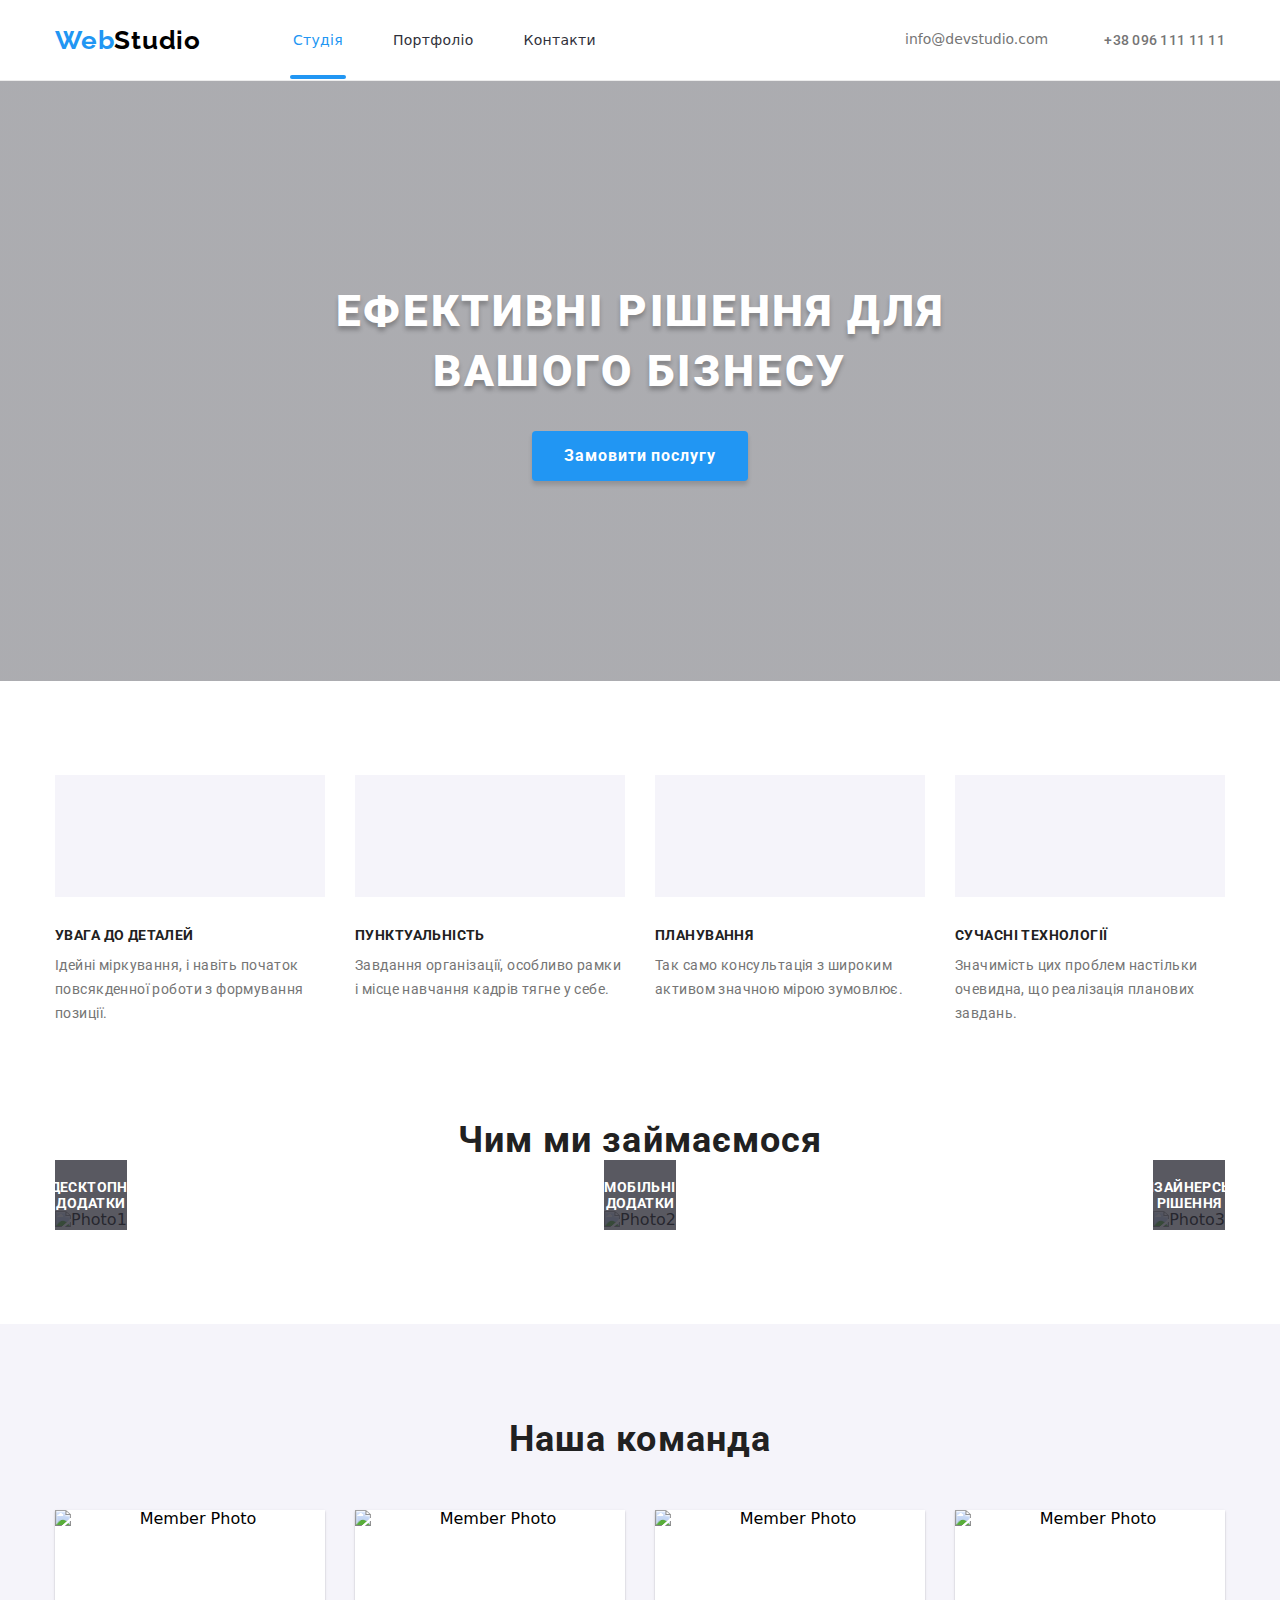
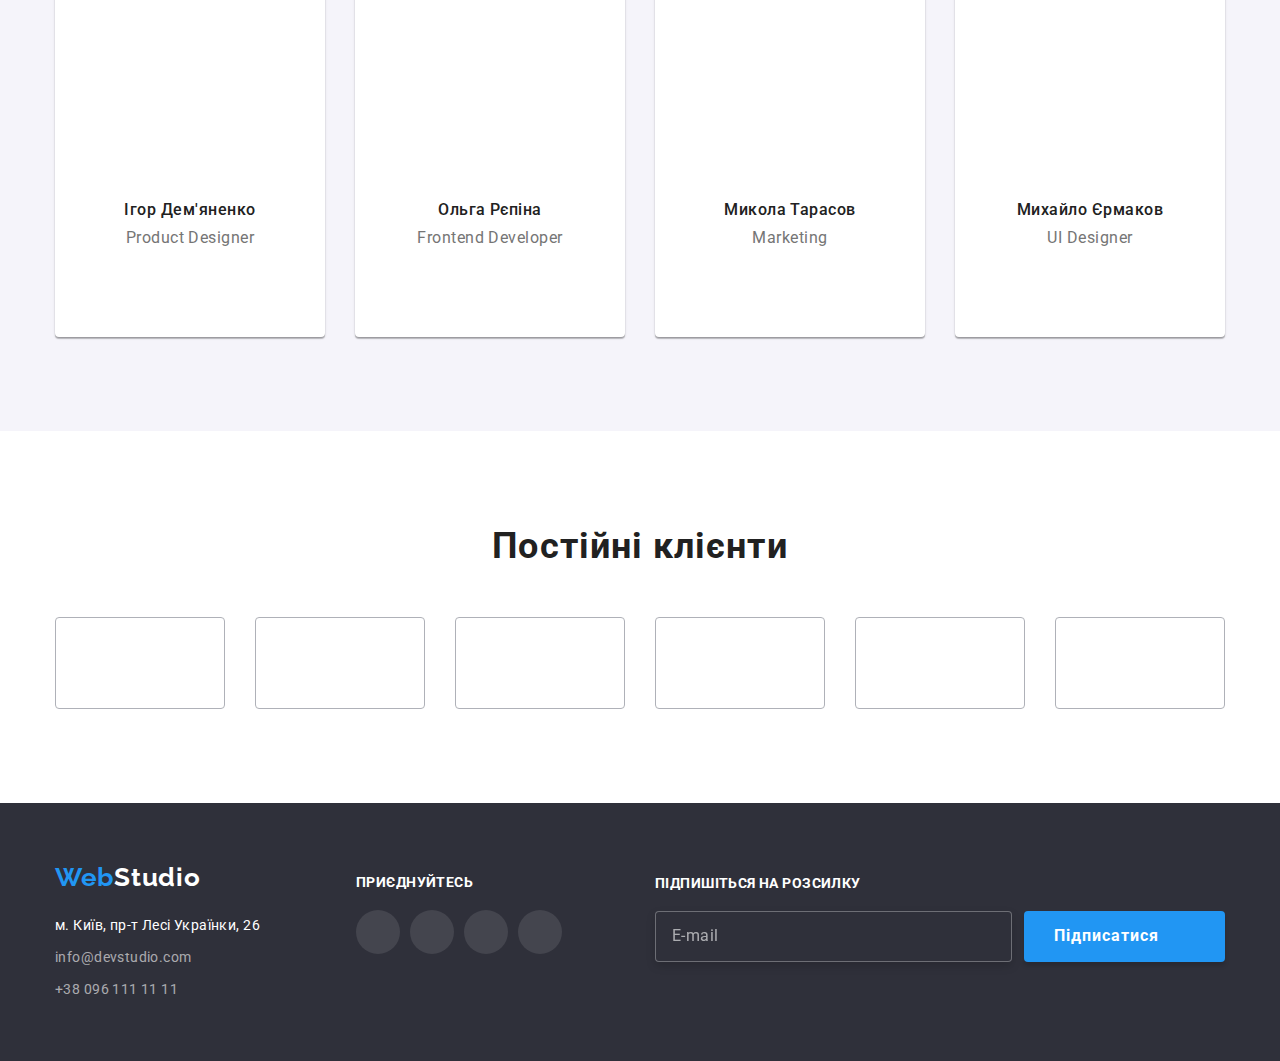
==== index.html @ 6b5e66d5 "Pixel Perfect" ====
<!DOCTYPE html>
<html lang="en">
<head>
    <meta charset="UTF-8">
    <meta http-equiv="X-UA-Compatible" content="IE=edge">
    <meta name="viewport" content="width=device-width, initial-scale=1.0">
    <title>Document</title>
    <link rel="preconnect" href="https://fonts.googleapis.com" />
    <link rel="preconnect" href="https://fonts.gstatic.com" crossorigin />
    <link href="https://fonts.googleapis.com/css2?family=Raleway:wght@700&family=Roboto:wght@400;500;700;900&display=swap"
    rel="stylesheet" />

    <link rel="stylesheet" href="css/main.min.css">
</head>
<body>
    
    <!-- Header -->
    <header class="header">
        <div class="container header__container">
            <div class="header__first-wrapper">
                <a class="header__logo link--interactive" href="index.html">
                    <span class="header__logo--accent">Web</span><span =->Studio</span>
                </a>
                <nav class="navigation">
                    <ul class="navigation__list">
                        <li class="navigation__item">
                            <a class="navigation__link navigation__link--active" href="index.html" >Студія</a>
                        </li>
                        <li class="navigation__item">
                            <a class="navigation__link" href="portfolio.html" >Портфоліо</a>
                        </li>
                        <li class="navigation__item">
                            <a class="navigation__link" href="#" >Контакти</a>
                        </li>
                    </ul>
                </nav>
            </div>
            
            <div class="contacts">
                <ul class="contacts__list">
                    <li class="contacts__item">
                        <a class="contacts__info link--interactive" href="mailto:info@devstudio.com">
                            <svg class="contacts__icon" width="16" height="12">
                              <use href="img/SVG/symbol-defs.svg#icon-modal-mail"></use>
                            </svg>info@devstudio.com</a>
                    </li>
                    <li class="contacts__item">
                        <a class="contacts__info contacts__info--phone link--interactive" href="tel:+380961111111" ><svg class="contacts__icon" width="16" height="16">
                            <use href="img/SVG/symbol-defs.svg#modal-icon-tell"></use>
                          </svg>+38 096 111 11 11</a>
                    </li>
                </ul>
            </div>

            <button 
                 class="menu" 
                 type="button" 
                 aria-expanded="false" 
                 aria-controls="menu-container"
                 data-menu-button >
                    <svg class="menu__svg" width="40" height="40" aria-label="Переключатель мобильного меню">
                        <use class="menu__icon-menu" href="./img/SVG/icons.svg#menu"></use>
                        <use class="menu__icon-cross" href="./img/SVG/icons.svg#cross"></use>
                    </svg>   
            </button>
        </div>
    </header>

    <!-- Data -->
    <main class="main">

        <!-- Hero Section -->
        <section class="hero">
                <div class="hero__container">
                    <h1 class="hero__heading">ЕФЕКТИВНІ РІШЕННЯ ДЛЯ <br> ВАШОГО БІЗНЕСУ</h1>
                    <button class="hero__button">Замовити послугу</button>
                </div>
        </section>

        <!-- Advantages Section -->
        <section class="advantages">
            <div class="container advantages__container">
                <div class="advantages__items">
                    <div class="advantages__item">
                        <div class="advantages__icon-container">
                        <svg class="advantages__icon" width="70" height="70">
                            <use href="img/SVG/symbol-defs.svg#icon-antenna"></use>
                        </svg></div>
                        <div class="advantages__desc">
                            <h3 class="advantages__header">УВАГА ДО ДЕТАЛЕЙ</h3>
                            <p class="advantages__text">Ідейні міркування, і навіть початок повсякденної роботи з формування позиції.</p>
                        </div>
                    </div>
                    <div class="advantages__item">
                        <div class="advantages__icon-container">
                        <svg class="advantages__icon" width="70" height="70">
                            <use href="img/SVG/symbol-defs.svg#icon-clock"></use>
                        </svg></div>
                        <div class="advantages__desc">
                            <h3 class="advantages__header">ПУНКТУАЛЬНІСТЬ</h3>
                            <p class="advantages__text">Завдання організації, особливо рамки і місце навчання кадрів тягне у себе.</p>
                        </div>
                    </div>
                    <div class="advantages__item">
                        <div class="advantages__icon-container">
                        <svg class="advantages__icon" width="70" height="70">
                            <use href="img/SVG/symbol-defs.svg#icon-diagram"></use>
                        </svg></div>
                        <div class="advantages__desc">
                            <h3 class="advantages__header">ПЛАНУВАННЯ</h3>
                            <p class="advantages__text">Так само консультація з широким активом значною мірою зумовлює.</p>
                        </div>
                    </div>
                    <div class="advantages__item">
                        <div class="advantages__icon-container">
                        <svg class="advantages__icon" width="70" height="70">
                            <use href="img/SVG/symbol-defs.svg#icon-astronaut"></use>
                        </svg></div>
                        <div class="advantages__desc">
                            <h3 class="advantages__header">СУЧАСНІ ТЕХНОЛОГІЇ</h3>
                            <p class="advantages__text">Значимість цих проблем настільки очевидна, що реалізація планових завдань.</p>
                        </div>
                    </div>
                </div>
            </div>
        </section>

        <!-- Our Work Section -->
        <section class="specialize">
            <div class="container specialize__container">
                <h2 class="specialize__heading">Чим ми займаємося</h2>
                <div class="specialize__photos">
                    <div class="specialize__photo-container">
                        <img src="./img/Studio/img.jpg" alt="Photo1">
                        <div class="specialize__label-container">
                            <p class="specialize__label">Десктопні додатки</p>
                        </div>
                    </div>
                    <div class="specialize__photo-container">
                        <img src="./img/Studio/img (1).jpg" alt="Photo2">
                        <div class="specialize__label-container">
                            <p class="specialize__label">Мобільні додатки</p>
                        </div>
                    </div>
                    <div class="specialize__photo-container">
                       <img src="./img/Studio/img (2).jpg" alt="Photo3"> 
                       <div class="specialize__label-container">
                        <p class="specialize__label">Дизайнерські рішення</p>
                    </div>
                    </div>
                    
                </div>
            </div>
        </section>

        <!-- Our Team Section -->
        <section class="team">
            <div class="container team__container">
                <h2 class="team__heading">Наша команда</h2>
                <div class="team__cards">
                    <div class="team__card">
                        <img class="team__card-photo" src="./img/Team/img (3).jpg" alt="Member Photo">
                        <div class="team__desc">
                            <h3 class="team__card-name">Ігор Дем'яненко</h3>
                            <p class="team__position">Product Designer</p>
                        </div>
                        <div class="team__links">
                            <a class="team__link" href="https://www.instagram.com/" target="_blank" rel="noreferrer noopener">
                                <svg class="team__icon" width="20" height="20">
                                    <use href="img/SVG/symbol-defs.svg#icon-instagram"></use>
                                </svg>
                            </a>
                            <a class="team__link" href="https://www.instagram.com/" target="_blank" rel="noreferrer noopener">
                                <svg class="team__icon" width="20" height="20">
                                    <use href="img/SVG/symbol-defs.svg#icon-twitter"></use>
                                </svg>
                            </a>
                            <a class="team__link" href="https://www.instagram.com/" target="_blank" rel="noreferrer noopener">
                                <svg class="team__icon" width="20" height="20">
                                    <use href="img/SVG/symbol-defs.svg#icon-facebook"></use>
                                </svg>
                            </a>
                            <a class="team__link" href="https://www.instagram.com/" target="_blank" rel="noreferrer noopener">
                                <svg class="team__icon" width="20" height="20">
                                    <use href="img/SVG/symbol-defs.svg#icon-linkedin"></use>
                                </svg>
                            </a>
                        </div>
                    </div>
                    <div class="team__card">
                        <img class="team__card-photo" src="./img/Team/img (4).jpg" alt="Member Photo">
                        <div class="team__desc">
                            <h3 class="team__card-name">Ольга Рєпіна</h3>
                            <p class="team__position">Frontend Developer</p>
                        </div>
                        <div class="team__links">
                            <a class="team__link" href="https://www.instagram.com/" target="_blank" rel="noreferrer noopener">
                                <svg class="team__icon" width="20" height="20">
                                    <use href="img/SVG/symbol-defs.svg#icon-instagram"></use>
                                </svg>
                            </a>
                            <a class="team__link" href="https://www.instagram.com/" target="_blank" rel="noreferrer noopener">
                                <svg class="team__icon" width="20" height="20">
                                    <use href="img/SVG/symbol-defs.svg#icon-twitter"></use>
                                </svg>
                            </a>
                            <a class="team__link" href="https://www.instagram.com/" target="_blank" rel="noreferrer noopener">
                                <svg class="team__icon" width="20" height="20">
                                    <use href="img/SVG/symbol-defs.svg#icon-facebook"></use>
                                </svg>
                            </a>
                            <a class="team__link" href="https://www.instagram.com/" target="_blank" rel="noreferrer noopener">
                                <svg class="team__icon" width="20" height="20">
                                    <use href="img/SVG/symbol-defs.svg#icon-linkedin"></use>
                                </svg>
                            </a>
                        </div>
                    </div>
                    <div class="team__card">
                        <img class="team__card-photo" src="./img/Team/img (5).jpg" alt="Member Photo">
                        <div class="team__desc">
                            <h3 class="team__card-name">Микола Тарасов</h3>
                            <p class="team__position">Marketing</p>
                        </div>
                        <div class="team__links">
                            <a class="team__link" href="https://www.instagram.com/" target="_blank" rel="noreferrer noopener">
                                <svg class="team__icon" width="20" height="20">
                                    <use href="img/SVG/symbol-defs.svg#icon-instagram"></use>
                                </svg>
                            </a>
                            <a class="team__link" href="https://www.instagram.com/" target="_blank" rel="noreferrer noopener">
                                <svg class="team__icon" width="20" height="20">
                                    <use href="img/SVG/symbol-defs.svg#icon-twitter"></use>
                                </svg>
                            </a>
                            <a class="team__link" href="https://www.instagram.com/" target="_blank" rel="noreferrer noopener">
                                <svg class="team__icon" width="20" height="20">
                                    <use href="img/SVG/symbol-defs.svg#icon-facebook"></use>
                                </svg>
                            </a>
                            <a class="team__link" href="https://www.instagram.com/" target="_blank" rel="noreferrer noopener">
                                <svg class="team__icon" width="20" height="20">
                                    <use href="img/SVG/symbol-defs.svg#icon-linkedin"></use>
                                </svg>
                            </a>
                        </div>
                    </div>
                    <div class="team__card">
                        <img class="team__card-photo" src="./img/Team/img (6).jpg" alt="Member Photo">
                        <div class="team__desc">
                            <h3 class="team__card-name">Михайло Єрмаков</h3>
                            <p class="team__position">UI Designer</p>
                        </div>
                        <div class="team__links">
                            <a class="team__link" href="https://www.instagram.com/" target="_blank" rel="noreferrer noopener">
                                <svg class="team__icon" width="20" height="20">
                                    <use href="img/SVG/symbol-defs.svg#icon-instagram"></use>
                                </svg>
                            </a>
                            <a class="team__link" href="https://www.instagram.com/" target="_blank" rel="noreferrer noopener">
                                <svg class="team__icon" width="20" height="20">
                                    <use href="img/SVG/symbol-defs.svg#icon-twitter"></use>
                                </svg>
                            </a>
                            <a class="team__link" href="https://www.instagram.com/" target="_blank" rel="noreferrer noopener">
                                <svg class="team__icon" width="20" height="20">
                                    <use href="img/SVG/symbol-defs.svg#icon-facebook"></use>
                                </svg>
                            </a>
                            <a class="team__link" href="https://www.instagram.com/" target="_blank" rel="noreferrer noopener">
                                <svg class="team__icon" width="20" height="20">
                                    <use href="img/SVG/symbol-defs.svg#icon-linkedin"></use>
                                </svg>
                            </a>
                        </div>
                    </div>
                </div>
            </div>
        </section>

        <!-- Clients Section -->
        <section class="clients">
            <div class="container clients__container">
                <h2 class="clients__heading">
                    Постійні клієнти
                </h2>
                <div class="clients__wrapper">
                    <div class="clients__item">
                        <a class="clients__link" href="#">
                            <svg class="clients__icon" width="41" height="47">
                              <use href="img/SVG/symbol-defs.svg#icon-group"></use>
                            </svg>
                        </a>
                    </div>
                    <div class="clients__item">
                        <a class="clients__link" href="#">
                            <svg class="clients__icon" width="40" height="52">
                              <use href="img/SVG/symbol-defs.svg#icon-group-1"></use>
                            </svg>
                        </a>
                    </div>
                    <div class="clients__item">
                        <a class="clients__link" href="#">
                            <svg class="clients__icon" width="55" height="41 ">
                              <use href="img/SVG/symbol-defs.svg#icon-group-2"></use>
                            </svg>
                        </a>
                    </div>
                    <div class="clients__item">
                        <a class="clients__link" href="#">
                            <svg class="clients__icon" width="84" height="40">
                              <use href="img/SVG/symbol-defs.svg#icon-group-3"></use>
                            </svg>
                        </a>
                    </div>
                    <div class="clients__item">
                        <a class="clients__link" href="#">
                            <svg class="clients__icon" width="62" height="45">
                              <use href="img/SVG/symbol-defs.svg#icon-group-4"></use>
                            </svg>
                        </a>
                    </div>
                    <div class="clients__item">
                        <a class="clients__link" href="#">
                            <svg class="clients__icon" width="95" height="55">
                              <use href="img/SVG/symbol-defs.svg#icon-group-5"></use>
                            </svg>
                        </a>
                    </div>
                </div>
            </div>
        </section>
    </main>

    <!-- Footer -->
    <footer class="footer">
        <div class="container footer__container">
            <div class="main-box">
                
                <div class="data-box">
                    <a class="data-box__logo link--interactive" href="index.html">
                        <span class="data-box__logo--accent">Web</span><span class="footer__logo--secondary">Studio</span>
                    </a>
                    <div class="contatcs-box">
                        <p class="contatcs-box__address">м. Київ, пр-т Лесі Українки, 26</p>
                        <a class="contatcs-box__info link--interactive" href="mailto:info@devstudio.com" >info@devstudio.com</a>
                        <a class="contatcs-box__info link--interactive" href="tel:+380961111111" >+38 096 111 11 11</a>
                    </div>
                </div>
                
                <div class="social-box">
                    <h3 class="social-box__heading">приєднуйтесь</h3>
                    <div class="social-box__social-links-box">
                        <a class="social-box__link" href="https://www.instagram.com/" target="_blank" rel="noreferrer noopener">
                            <svg class="social-box__icon" width="20" height="20">
                                <use href="img/SVG/symbol-defs.svg#icon-instagram"></use>
                            </svg>
                        </a>
                        <a class="social-box__link" href="https://www.instagram.com/" target="_blank" rel="noreferrer noopener">
                            <svg class="social-box__icon" width="20" height="20">
                                <use href="img/SVG/symbol-defs.svg#icon-twitter"></use>
                            </svg>
                        </a>
                        <a class="social-box__link" href="https://www.instagram.com/" target="_blank" rel="noreferrer noopener">
                            <svg class="social-box__icon" width="20" height="20">
                                <use href="img/SVG/symbol-defs.svg#icon-facebook"></use>
                            </svg>
                        </a>
                        <a class="social-box__link" href="https://www.instagram.com/" target="_blank" rel="noreferrer noopener">
                            <svg class="social-box__icon" width="20" height="20">
                                <use href="img/SVG/symbol-defs.svg#icon-linkedin"></use>
                            </svg>
                        </a>
                    </div>
                </div>

            </div>

            <div class="newsletter">
                <div class="newsletter__heading">Підпишіться на розсилку</div>
                <div class="newsletter__input-container">
                    <input class="newsletter__input" type="email" name="mailing" placeholder="E-mail">
                    <button class="newsletter__button">
                        Підписатися
                        <svg class="newsletter__icon" width="24" height="24">
                        <use href="./img/SVG/symbol-defs.svg#icon-telegram"></use>
                        </svg>
                    </button>
                </div>
            </div>
        </div>
    </footer>

    <script src="./js/menu.js"></script>

</body>
</html>
---- css/main.min.css ----
/*! modern-normalize v1.1.0 | MIT License | https://github.com/sindresorhus/modern-normalize */*,::before,::after{-webkit-box-sizing:border-box;box-sizing:border-box}html{line-height:1.15;-webkit-text-size-adjust:100%;-moz-tab-size:4;-o-tab-size:4;tab-size:4}body{margin:0;font-family:system-ui,"Segoe UI",Roboto,Helvetica,Arial,sans-serif,"Apple Color Emoji","Segoe UI Emoji"}hr{height:0;color:inherit}abbr[title]{-webkit-text-decoration:underline dotted;text-decoration:underline dotted}b,strong{font-weight:bolder}code,kbd,samp,pre{font-family:ui-monospace,SFMono-Regular,Consolas,"Liberation Mono",Menlo,monospace;font-size:1em}small{font-size:80%}sub,sup{font-size:75%;line-height:0;position:relative;vertical-align:baseline}sub{bottom:-0.25em}sup{top:-0.5em}table{text-indent:0;border-color:inherit}button,input,optgroup,select,textarea{font-family:inherit;font-size:100%;line-height:1.15;margin:0}button,select{text-transform:none}button,[type=button],[type=reset],[type=submit]{-webkit-appearance:button}::-moz-focus-inner{border-style:none;padding:0}:-moz-focusring{outline:1px dotted ButtonText}:-moz-ui-invalid{box-shadow:none}legend{padding:0}progress{vertical-align:baseline}::-webkit-inner-spin-button,::-webkit-outer-spin-button{height:auto}[type=search]{-webkit-appearance:textfield;outline-offset:-2px}::-webkit-search-decoration{-webkit-appearance:none}::-webkit-file-upload-button{-webkit-appearance:button;font:inherit}summary{display:list-item}ul,ol{padding:0;margin:0;list-style-type:none}h1,h2,h3,h4,h5,h6,p,li,a{text-decoration:none;margin:0}img{display:block;-o-object-fit:cover;object-fit:cover;-o-object-position:center;object-position:center;max-width:100%;height:auto;margin:0}textarea{font-family:"Roboto"}title--basic{font-weight:700;font-size:36px;line-height:1.16}.body{background-color:#fff;color:#212121;font-family:roboto,sans-serif;letter-spacing:.03em;margin:0}.link--interactive:focus,.link--interactive:hover{color:#2196f3}.button--interactive--active,.button--interactive:focus,.button--interactive:hover{background-color:#2196f3;color:#fff;-webkit-box-shadow:0px 3px 1px rgba(0,0,0,.1),0px 1px 2px rgba(0,0,0,.08),0px 2px 2px rgba(0,0,0,.12);box-shadow:0px 3px 1px rgba(0,0,0,.1),0px 1px 2px rgba(0,0,0,.08),0px 2px 2px rgba(0,0,0,.12)}.container{text-align:center;margin:0 auto;padding:0}@media screen and (max-width: 479.98px){.container{padding:0 10px}}@media screen and (min-width: 480px){.container{max-width:450px}}@media screen and (min-width: 768px){.container{max-width:738px}}@media screen and (min-width: 1230px){.container{max-width:1170px}}.header{border-bottom:1px solid #ececec}.header__first-wrapper{display:-webkit-box;display:-ms-flexbox;display:flex;-webkit-box-align:center;-ms-flex-align:center;align-items:center}@media screen and (min-width: 768px){.header__first-wrapper{gap:87px}}@media screen and (min-width: 1230px){.header__first-wrapper{gap:92px}}.header__container{height:60px;margin:0 auto;display:-webkit-box;display:-ms-flexbox;display:flex;-webkit-box-align:center;-ms-flex-align:center;align-items:center;-webkit-box-pack:justify;-ms-flex-pack:justify;justify-content:space-between;background-color:#fff}@media screen and (min-width: 768px){.header__container{height:80px}}.header__logo{font-family:"Raleway";font-weight:700;font-size:24px;line-height:28px;letter-spacing:.03em;color:#000}.header__logo--accent{color:#2196f3}@media screen and (min-width: 1230px){.header__logo{font-size:26px;line-height:31px}}.navigation__list{display:-webkit-box;display:-ms-flexbox;display:flex;max-width:-webkit-fill-available;max-width:-moz-available;max-width:fill-available}.navigation__item{margin-right:50px;list-style-type:none}.navigation__link{position:relative;color:#2f303a;font-weight:500;font-size:14px;line-height:1.14;letter-spacing:.02em}.navigation__link:hover,.navigation__link:focus{color:#2196f3}.navigation__link.navigation__link--active{color:#2196f3}.navigation__link.navigation__link--active::before{content:" ";position:absolute;width:calc(100% + 6px);height:4px;bottom:-31px;left:-3px;background:#2196f3;border-radius:2px}@media screen and (max-width: 767.98px){.navigation{display:none}}.contacts__info{color:#757575;display:-webkit-box;display:-ms-flexbox;display:flex;-webkit-box-align:center;-ms-flex-align:center;align-items:center;font-weight:500;font-size:14px;line-height:1.14}.contacts__info:hover .contacts__icon{fill:#2196f3}.contacts__info--phone{font-family:"Roboto";font-weight:500;font-size:14px;line-height:16px;letter-spacing:.02em}.contacts__icon{fill:#757575;margin-right:10px;margin-top:1px;scale:1.5}@media screen and (max-width: 767.98px){.contacts{display:none}}@media screen and (max-width: 1229.98px){.contacts__list{display:-webkit-box;display:-ms-flexbox;display:flex;-webkit-box-orient:vertical;-webkit-box-direction:normal;-ms-flex-direction:column;flex-direction:column;gap:10px}}@media screen and (min-width: 1230px){.contacts__list{display:-webkit-box;display:-ms-flexbox;display:flex;gap:30px}}.menu{display:-webkit-inline-box;display:-ms-inline-flexbox;display:inline-flex;margin:0;padding:0;border:none;background-color:rgba(0,0,0,0)}@media screen and (min-width: 768px){.menu{display:none}}.menu__icon-menu{width:50px}.menu__icon-cross{display:none}.menu.is-open .menu__icon-cross{display:block}.menu.is-open .menu__icon-menu{display:none}.menu__svg{padding:4px 5px}.hero{margin:0 auto}.hero__container{padding:0 15px;text-align:center;height:400px;display:-webkit-box;display:-ms-flexbox;display:flex;-webkit-box-align:center;-ms-flex-align:center;align-items:center;-webkit-box-pack:center;-ms-flex-pack:center;justify-content:center;gap:30px;-webkit-box-orient:vertical;-webkit-box-direction:normal;-ms-flex-direction:column;flex-direction:column;background-image:-webkit-gradient(linear, left top, left bottom, from(rgba(47, 48, 58, 0.4)), to(rgba(47, 48, 58, 0.4))),url("./../../../img/Studio/Img (17).jpg");background-image:linear-gradient(rgba(47, 48, 58, 0.4), rgba(47, 48, 58, 0.4)),url("./../../../img/Studio/Img (17).jpg");background-repeat:no-repeat;background-position:center;background-size:cover}@media screen and (min-width: 1230px){.hero__container{height:600px}}.hero__heading{font-family:"Roboto";font-weight:900;font-size:26px;line-height:42px;text-align:center;letter-spacing:.06em;color:#fff;text-shadow:0px 4px 4px rgba(0,0,0,.25)}@media screen and (min-width: 1230px){.hero__heading{font-size:44px;line-height:60px}}.hero__button{background:#2196f3;-webkit-box-shadow:0px 4px 4px rgba(0,0,0,.15);box-shadow:0px 4px 4px rgba(0,0,0,.15);border-radius:4px;font-family:Roboto;font-weight:700;font-size:16px;border:none;padding:10px 24px;color:#fff;letter-spacing:.06em;line-height:30px;cursor:pointer}@media screen and (min-width: 1230px){.hero__button{padding:10px 32px}}.advantages__container{margin:60px auto}@media screen and (min-width: 1230px){.advantages__container{margin:94px auto}}.advantages__icon-container{background-color:#f5f4fa;text-align:center;padding:24px 0}.advantages__header{font-family:"Roboto";font-weight:700;font-size:14px;line-height:16px;letter-spacing:.03em;text-transform:uppercase;color:#212121;padding:30px 0 10px 0;text-align:left}@media screen and (max-width: 767.98px){.advantages__header{text-align:center}}.advantages__text{text-align:left;font-family:"Roboto";font-weight:400;font-size:14px;line-height:24px;letter-spacing:.03em;color:#757575}@media screen and (max-width: 767px){.advantages__item:not(:last-child){margin-bottom:30px}}@media screen and (min-width: 768px){.advantages__items{display:-webkit-box;display:-ms-flexbox;display:flex;-ms-flex-wrap:wrap;flex-wrap:wrap;gap:30px}.advantages__item{width:calc(50% - 15px)}}@media screen and (min-width: 1230px){.advantages__items{display:-webkit-box;display:-ms-flexbox;display:flex;-ms-flex-wrap:wrap;flex-wrap:wrap;gap:30px}.advantages__item{width:270px}}@media screen and (max-width: 1229.98px){.specialize{display:none}}.specialize__container{margin:0 auto;text-align:center;margin-bottom:94px}.specialize__heading{font-family:"Roboto";font-weight:700;font-size:36px;line-height:42px;letter-spacing:.03em;color:#212121;padding-bottom:50px}.specialize__photos{display:-webkit-box;display:-ms-flexbox;display:flex;-webkit-box-pack:justify;-ms-flex-pack:justify;justify-content:space-between}.specialize__photo-container{position:relative}.specialize__label-container{position:absolute;bottom:0;display:-webkit-box;display:-ms-flexbox;display:flex;-webkit-box-pack:center;-ms-flex-pack:center;justify-content:center;-webkit-box-align:center;-ms-flex-align:center;align-items:center;width:100%;height:70px;background-color:rgba(47,48,58,.8)}.specialize__label{font-family:"Roboto";font-weight:700;font-size:14px;line-height:16px;letter-spacing:.03em;text-transform:uppercase;color:#fff}.team{background-color:#f5f4fa}.team__container{padding-top:60px;padding-bottom:60px}@media screen and (min-width: 1230px){.team__container{padding-top:94px;padding-bottom:94px}}.team__heading{font-family:"Roboto";font-weight:700;font-size:28px;line-height:33px;text-align:center;letter-spacing:.03em;color:#212121;padding-bottom:30px}@media screen and (min-width: 1230px){.team__heading{font-size:36px;line-height:42px;letter-spacing:.03em;color:#212121;padding-bottom:50px}}@media screen and (max-width: 767.98px){.team__card:not(:last-child){margin-bottom:30px}}.team__card{background-color:#fff;-webkit-box-shadow:0px 1px 3px rgba(0,0,0,.12),0px 1px 1px rgba(0,0,0,.14),0px 2px 1px rgba(0,0,0,.2);box-shadow:0px 1px 3px rgba(0,0,0,.12),0px 1px 1px rgba(0,0,0,.14),0px 2px 1px rgba(0,0,0,.2);border-radius:0px 0px 4px 4px;padding-bottom:24px}@media screen and (min-width: 1230px){.team__card{padding-bottom:30px}}.team__card-photo{margin-bottom:30px;height:460px}@media screen and (min-width: 768px){.team__card-photo{height:374px}}@media screen and (min-width: 1230px){.team__card-photo{height:260px}}.team__card-name{padding-bottom:10px;font-family:"Roboto";font-weight:500;font-size:16px;line-height:19px;letter-spacing:.03em;color:#212121}.team__position{padding-bottom:16px;font-family:"Roboto";font-weight:400;font-size:16px;letter-spacing:.03em;color:#757575}.team__links{display:-webkit-box;display:-ms-flexbox;display:flex;-webkit-box-pack:center;-ms-flex-pack:center;justify-content:center;gap:10px}.team__link{background-color:#fff;border-radius:50%;display:-webkit-box;display:-ms-flexbox;display:flex;-webkit-box-align:center;-ms-flex-align:center;align-items:center;-webkit-box-pack:center;-ms-flex-pack:center;justify-content:center;width:44px;height:44px}.team__link:hover,.team__link:focus{background-color:#2196f3}.team__icon{fill:#afb1b8}.team__link:hover .team__icon{fill:#fff}.team__link:focus .team__icon{fill:#fff}@media screen and (min-width: 768px){.team__cards{display:-webkit-box;display:-ms-flexbox;display:flex;-ms-flex-wrap:wrap;flex-wrap:wrap;gap:30px}.team__card{width:calc(50% - 15px)}}@media screen and (min-width: 1230px){.team__cards{display:-webkit-box;display:-ms-flexbox;display:flex;-ms-flex-wrap:wrap;flex-wrap:wrap;gap:30px}.team__card{width:270px}}.footer{background-color:#2f303a}.footer__container{padding-top:60px;padding-bottom:60px;display:-webkit-box;display:-ms-flexbox;display:flex;-webkit-box-orient:vertical;-webkit-box-direction:normal;-ms-flex-direction:column;flex-direction:column;-webkit-box-align:center;-ms-flex-align:center;align-items:center;gap:60px;-webkit-box-pack:justify;-ms-flex-pack:justify;justify-content:space-between}@media screen and (min-width: 1230px){.footer__container{-webkit-box-orient:horizontal;-webkit-box-direction:normal;-ms-flex-direction:row;flex-direction:row;text-align:left}}.main-box{display:-webkit-box;display:-ms-flexbox;display:flex;gap:45px;-webkit-box-orient:vertical;-webkit-box-direction:normal;-ms-flex-direction:column;flex-direction:column}@media screen and (min-width: 768px){.main-box{gap:165px;-webkit-box-orient:horizontal;-webkit-box-direction:normal;-ms-flex-direction:row;flex-direction:row;-webkit-box-pack:center;-ms-flex-pack:center;justify-content:center}}@media screen and (min-width: 1230px){.main-box{gap:70px}}.data-box{display:-webkit-box;display:-ms-flexbox;display:flex;-webkit-box-orient:vertical;-webkit-box-direction:normal;-ms-flex-direction:column;flex-direction:column;gap:20px}.data-box__logo{font-family:Raleway;font-weight:700;font-size:26px;letter-spacing:.7px;color:#fff}.data-box__logo--accent{color:#2196f3}@media screen and (min-width: 768px)and (max-width: 1229.98px){.data-box__logo{font-size:24px;line-height:28px}}.contatcs-box{display:-webkit-box;display:-ms-flexbox;display:flex;-webkit-box-orient:vertical;-webkit-box-direction:normal;-ms-flex-direction:column;flex-direction:column;gap:8px;width:231px}.contatcs-box__address{font-family:"Roboto";font-weight:400;font-size:14px;line-height:24px;letter-spacing:.03em;color:#fff}.contatcs-box__info{font-family:"Roboto";font-weight:400;font-size:14px;line-height:24px;letter-spacing:.03em;color:rgba(255,255,255,.6)}.social-box{margin-top:11px;display:-webkit-box;display:-ms-flexbox;display:flex;-webkit-box-orient:vertical;-webkit-box-direction:normal;-ms-flex-direction:column;flex-direction:column;gap:20px}.social-box__heading{font-family:"Roboto";font-weight:700;font-size:14px;line-height:16px;letter-spacing:.03em;text-transform:uppercase;color:#fff}.social-box__social-links-box{display:-webkit-box;display:-ms-flexbox;display:flex;-webkit-box-pack:center;-ms-flex-pack:center;justify-content:center;gap:10px}.social-box__link{background-color:rgba(255,255,255,.1);border-radius:50%;display:-webkit-box;display:-ms-flexbox;display:flex;-webkit-box-align:center;-ms-flex-align:center;align-items:center;-webkit-box-pack:center;-ms-flex-pack:center;justify-content:center;width:44px;height:44px}.social-box__link:hover,.social-box__link:focus{background-color:#2196f3}.social-box__icon{fill:#afb1b8}.social-box__link:hover .social-box__icon{fill:#fff}.social-box__link:focus .social-box__icon{fill:#fff}.newsletter{display:-webkit-box;display:-ms-flexbox;display:flex;-webkit-box-orient:vertical;-webkit-box-direction:normal;-ms-flex-direction:column;flex-direction:column;gap:20px;width:100%}@media screen and (min-width: 768px){.newsletter{margin:auto 0;width:570px}}@media screen and (min-width: 1230px){.newsletter{margin-top:12px}}.newsletter__heading{font-family:"Roboto";font-weight:700;font-size:14px;line-height:16px;letter-spacing:.03em;text-transform:uppercase;color:#fff}.newsletter__input-container{display:-webkit-box;display:-ms-flexbox;display:flex;gap:20px;-webkit-box-orient:vertical;-webkit-box-direction:normal;-ms-flex-direction:column;flex-direction:column}@media screen and (min-width: 1230px){.newsletter__input-container{-webkit-box-orient:horizontal;-webkit-box-direction:normal;-ms-flex-direction:row;flex-direction:row;gap:12px}}.newsletter__input{background-color:#2f303a;border:1px solid rgba(255,255,255,.3);-webkit-filter:drop-shadow(0px 4px 4px rgba(0, 0, 0, 0.15));filter:drop-shadow(0px 4px 4px rgba(0, 0, 0, 0.15));border-radius:4px;padding:15px 16px 15px 16px;width:100%}.newsletter__input::-webkit-input-placeholder{font-family:"Roboto";font-weight:400;font-size:16px;line-height:20px;letter-spacing:.03em;color:rgba(255,255,255,.6)}.newsletter__input::-moz-placeholder{font-family:"Roboto";font-weight:400;font-size:16px;line-height:20px;letter-spacing:.03em;color:rgba(255,255,255,.6)}.newsletter__input:-ms-input-placeholder{font-family:"Roboto";font-weight:400;font-size:16px;line-height:20px;letter-spacing:.03em;color:rgba(255,255,255,.6)}.newsletter__input::-ms-input-placeholder{font-family:"Roboto";font-weight:400;font-size:16px;line-height:20px;letter-spacing:.03em;color:rgba(255,255,255,.6)}.newsletter__input::placeholder{font-family:"Roboto";font-weight:400;font-size:16px;line-height:20px;letter-spacing:.03em;color:rgba(255,255,255,.6)}.newsletter__button{display:-webkit-box;display:-ms-flexbox;display:flex;-webkit-box-align:center;-ms-flex-align:center;align-items:center;margin:0 auto;padding:10px 30px;background:#2196f3;-webkit-box-shadow:0px 4px 4px rgba(0,0,0,.15);box-shadow:0px 4px 4px rgba(0,0,0,.15);border-radius:4px;border:none;font-family:"Roboto";font-weight:700;font-size:16px;line-height:30px;letter-spacing:.06em;color:#fff}.newsletter__icon{margin-left:12px}@media screen and (min-width: 768px){.newsletter__input{width:450px;margin:0 auto}}.clients__container{margin:60px auto}@media screen and (min-width: 1230px){.clients__container{margin:94px auto}}.clients__heading{font-family:"Roboto";font-weight:700;font-size:28px;line-height:33px;letter-spacing:.03em;padding-bottom:30px;color:#212121}@media screen and (min-width: 1230px){.clients__heading{padding-bottom:50px;font-size:36px;line-height:42px}}.clients__wrapper{display:-webkit-box;display:-ms-flexbox;display:flex;-webkit-box-pack:center;-ms-flex-pack:center;justify-content:center;-webkit-box-align:center;-ms-flex-align:center;align-items:center;gap:30px;-ms-flex-wrap:wrap;flex-wrap:wrap}.clients__icon{fill:#afb1b8}.clients__link{display:-webkit-box;display:-ms-flexbox;display:flex;-webkit-box-align:center;-ms-flex-align:center;align-items:center;-webkit-box-pack:center;-ms-flex-pack:center;justify-content:center;height:92px;width:210px;border:1px solid #afb1b8;border-radius:4px}@media screen and (min-width: 768px){.clients__link{width:226px}}@media screen and (min-width: 1230px){.clients__link{width:170px}}.clients__link:hover{border-color:#2196f3}.clients__link:hover .clients__icon{fill:#2196f3}.portfolio__container{margin:60px auto}@media screen and (min-width: 1230px){.portfolio__container{margin:93px auto}}.portfolio__projects{display:-webkit-box;display:-ms-flexbox;display:flex;-webkit-box-orient:horizontal;-webkit-box-direction:normal;-ms-flex-direction:row;flex-direction:row;-ms-flex-wrap:wrap;flex-wrap:wrap;gap:30px;-webkit-box-pack:center;-ms-flex-pack:center;justify-content:center}@media screen and (min-width: 768px){.portfolio__projects{-webkit-box-pack:left;-ms-flex-pack:left;justify-content:left}}.filters{display:-webkit-box;display:-ms-flexbox;display:flex;-webkit-box-orient:horizontal;-webkit-box-direction:normal;-ms-flex-direction:row;flex-direction:row;gap:8px;-ms-flex-wrap:wrap;flex-wrap:wrap}@media screen and (min-width: 768px){.filters{-webkit-box-pack:center;-ms-flex-pack:center;justify-content:center}}.filters-wrapper{margin-bottom:50px}@media screen and (min-width: 768px)and (max-width: 1229.98px){.filters-wrapper{margin-bottom:30px}}.filters__button{background:#f5f4fa;border-radius:4px;font-size:16px;border:none;padding:6px 22px;color:#212121;font-family:"Roboto";font-weight:500;font-size:16px;line-height:26px;letter-spacing:.03em}.filters__button-active{padding:6px 25px;border:none;background-color:#2196f3;color:#fff;-webkit-box-shadow:0px 3px 1px rgba(0,0,0,.1),0px 1px 2px rgba(0,0,0,.08),0px 2px 2px rgba(0,0,0,.12);box-shadow:0px 3px 1px rgba(0,0,0,.1),0px 1px 2px rgba(0,0,0,.08),0px 2px 2px rgba(0,0,0,.12)}.project{width:450px;text-align:left;position:relative}.project__img{width:100%;height:294px}.project:hover{-webkit-box-shadow:0px 1px 1px rgba(0,0,0,.12),0px 4px 4px rgba(0,0,0,.06),1px 4px 6px rgba(0,0,0,.16);box-shadow:0px 1px 1px rgba(0,0,0,.12),0px 4px 4px rgba(0,0,0,.06),1px 4px 6px rgba(0,0,0,.16)}.project__title{display:-webkit-box;display:-ms-flexbox;display:flex;-webkit-box-orient:vertical;-webkit-box-direction:normal;-ms-flex-direction:column;flex-direction:column;gap:4px;padding:20px 24px;border:1px solid #eee;width:100%;border-top:none}.project__heading{font-family:"Roboto";font-weight:700;font-size:18px;line-height:36px;letter-spacing:.06em;color:#212121}.project__type{font-family:"Roboto";font-weight:400;font-size:16px;line-height:30px;letter-spacing:.03em;color:#757575}.project__img-wrapper{display:none}@media screen and (min-width: 768px){.project{width:354px}}@media screen and (min-width: 1230px){.project{width:370px}}.project:hover .project__img-wrapper{position:absolute;display:-webkit-box;display:-ms-flexbox;display:flex;-webkit-box-pack:center;-ms-flex-pack:center;justify-content:center;-webkit-box-align:center;-ms-flex-align:center;align-items:center;background-color:rgba(33,150,243,.9);height:294px;padding-left:24px;padding-right:24px;color:#fff;font-family:"Roboto";font-weight:400;font-size:18px;line-height:28px;letter-spacing:.03em}/*# sourceMappingURL=main.min.css.map */
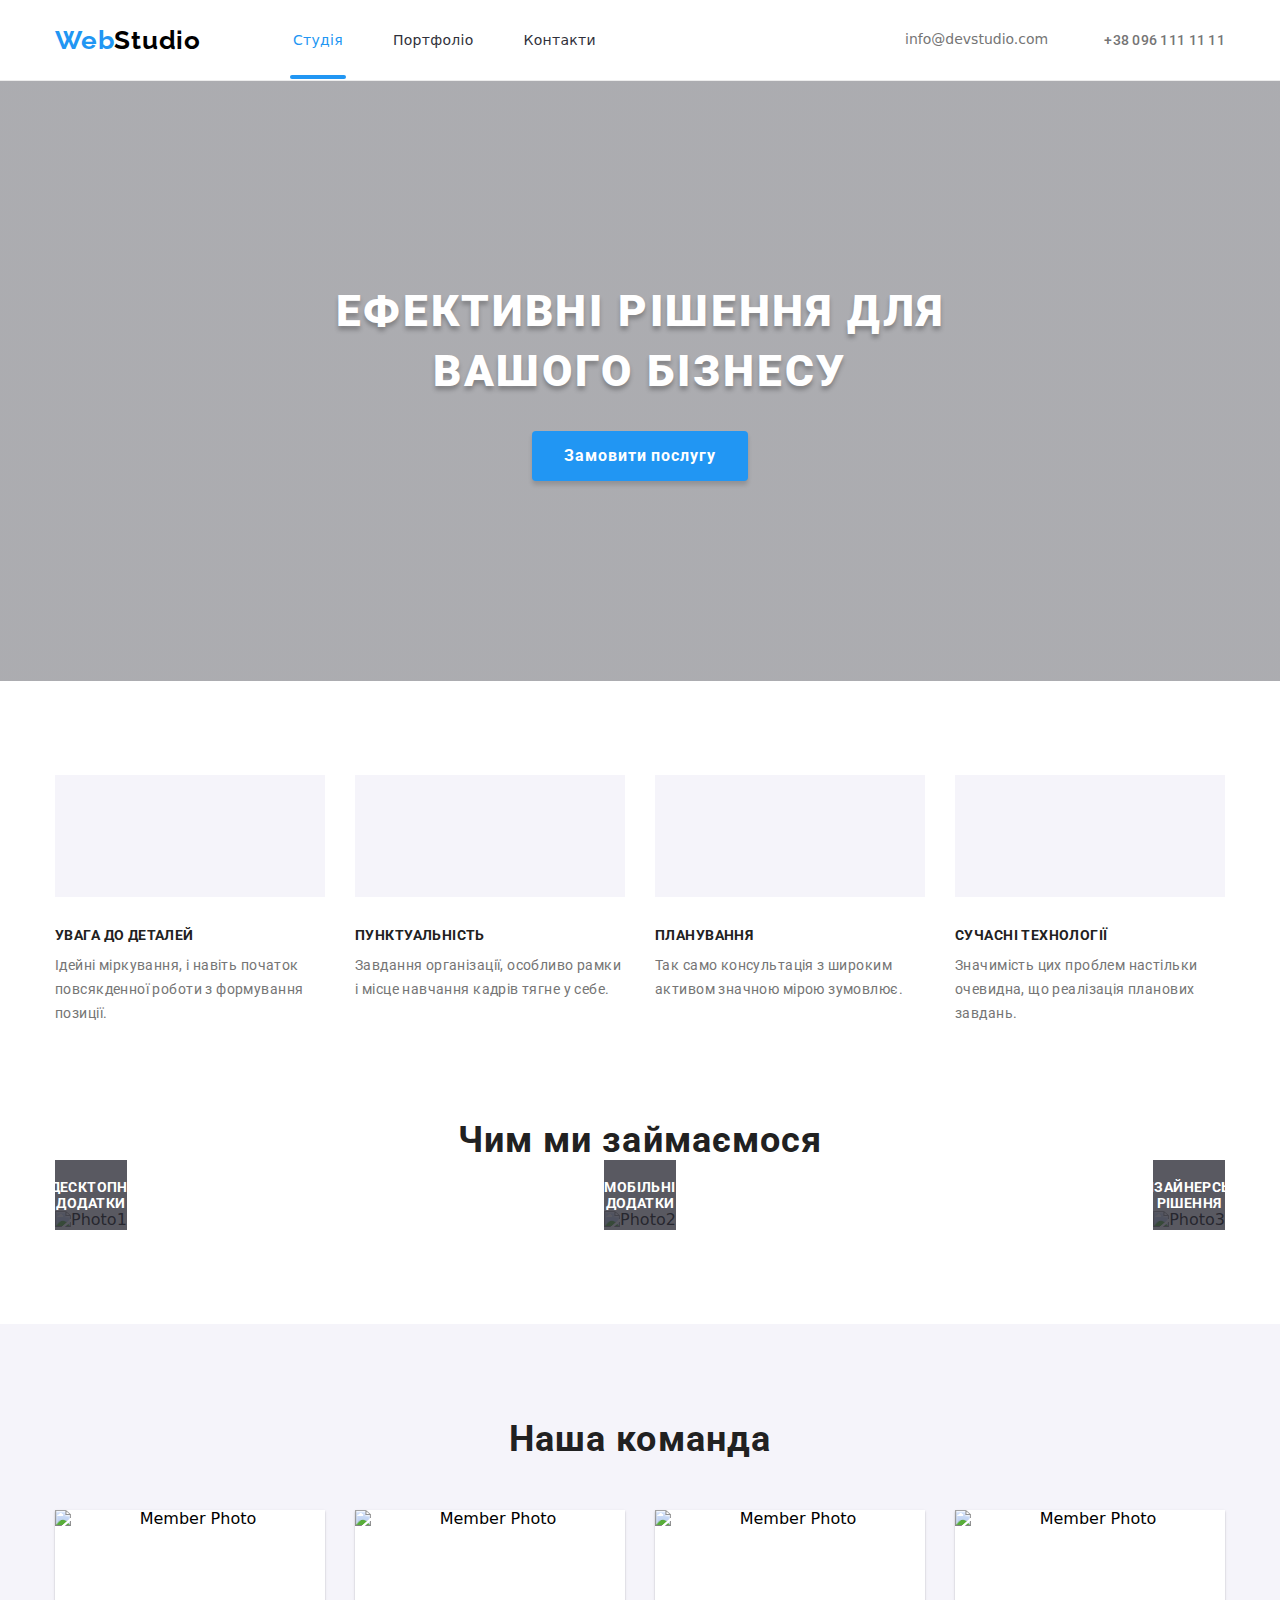
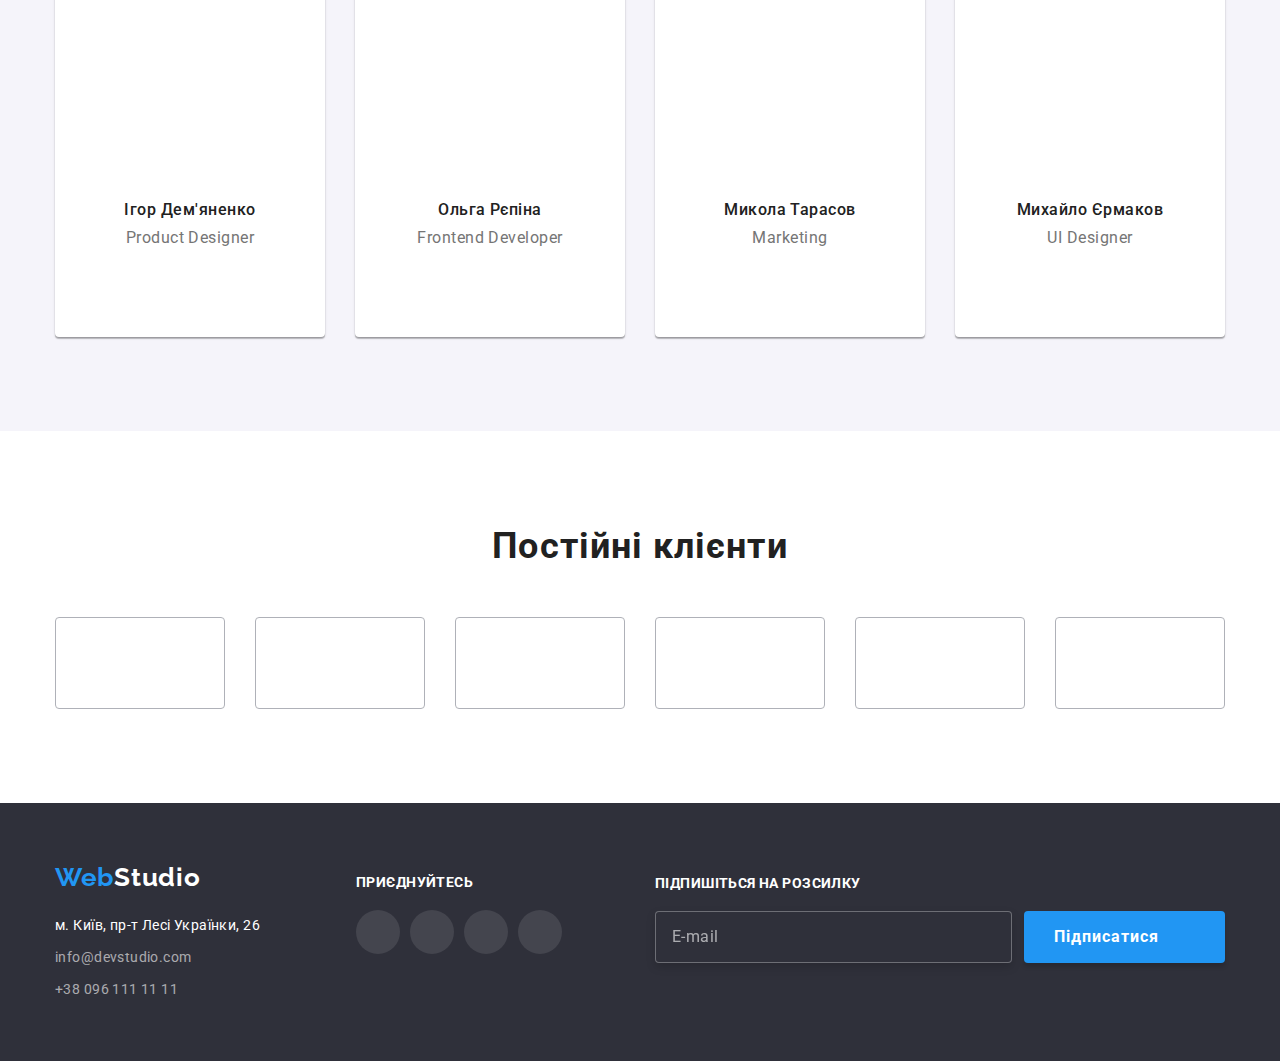
==== commit 5a5c0769: "Add Some Transitions" ====
--- a/index.html
+++ b/index.html
@@ -73,7 +73,7 @@
         <section class="hero">
                 <div class="hero__container">
                     <h1 class="hero__heading">ЕФЕКТИВНІ РІШЕННЯ ДЛЯ <br> ВАШОГО БІЗНЕСУ</h1>
-                    <button class="hero__button">Замовити послугу</button>
+                    <button class="hero__button button--interactive">Замовити послугу</button>
                 </div>
         </section>
 
@@ -380,7 +380,7 @@
                 <div class="newsletter__heading">Підпишіться на розсилку</div>
                 <div class="newsletter__input-container">
                     <input class="newsletter__input" type="email" name="mailing" placeholder="E-mail">
-                    <button class="newsletter__button">
+                    <button class="newsletter__button button--interactive">
                         Підписатися
                         <svg class="newsletter__icon" width="24" height="24">
                         <use href="./img/SVG/symbol-defs.svg#icon-telegram"></use>
--- a/css/main.min.css
+++ b/css/main.min.css
@@ -1 +1 @@
-/*! modern-normalize v1.1.0 | MIT License | https://github.com/sindresorhus/modern-normalize */*,::before,::after{-webkit-box-sizing:border-box;box-sizing:border-box}html{line-height:1.15;-webkit-text-size-adjust:100%;-moz-tab-size:4;-o-tab-size:4;tab-size:4}body{margin:0;font-family:system-ui,"Segoe UI",Roboto,Helvetica,Arial,sans-serif,"Apple Color Emoji","Segoe UI Emoji"}hr{height:0;color:inherit}abbr[title]{-webkit-text-decoration:underline dotted;text-decoration:underline dotted}b,strong{font-weight:bolder}code,kbd,samp,pre{font-family:ui-monospace,SFMono-Regular,Consolas,"Liberation Mono",Menlo,monospace;font-size:1em}small{font-size:80%}sub,sup{font-size:75%;line-height:0;position:relative;vertical-align:baseline}sub{bottom:-0.25em}sup{top:-0.5em}table{text-indent:0;border-color:inherit}button,input,optgroup,select,textarea{font-family:inherit;font-size:100%;line-height:1.15;margin:0}button,select{text-transform:none}button,[type=button],[type=reset],[type=submit]{-webkit-appearance:button}::-moz-focus-inner{border-style:none;padding:0}:-moz-focusring{outline:1px dotted ButtonText}:-moz-ui-invalid{box-shadow:none}legend{padding:0}progress{vertical-align:baseline}::-webkit-inner-spin-button,::-webkit-outer-spin-button{height:auto}[type=search]{-webkit-appearance:textfield;outline-offset:-2px}::-webkit-search-decoration{-webkit-appearance:none}::-webkit-file-upload-button{-webkit-appearance:button;font:inherit}summary{display:list-item}ul,ol{padding:0;margin:0;list-style-type:none}h1,h2,h3,h4,h5,h6,p,li,a{text-decoration:none;margin:0}img{display:block;-o-object-fit:cover;object-fit:cover;-o-object-position:center;object-position:center;max-width:100%;height:auto;margin:0}textarea{font-family:"Roboto"}title--basic{font-weight:700;font-size:36px;line-height:1.16}.body{background-color:#fff;color:#212121;font-family:roboto,sans-serif;letter-spacing:.03em;margin:0}.link--interactive:focus,.link--interactive:hover{color:#2196f3}.button--interactive--active,.button--interactive:focus,.button--interactive:hover{background-color:#2196f3;color:#fff;-webkit-box-shadow:0px 3px 1px rgba(0,0,0,.1),0px 1px 2px rgba(0,0,0,.08),0px 2px 2px rgba(0,0,0,.12);box-shadow:0px 3px 1px rgba(0,0,0,.1),0px 1px 2px rgba(0,0,0,.08),0px 2px 2px rgba(0,0,0,.12)}.container{text-align:center;margin:0 auto;padding:0}@media screen and (max-width: 479.98px){.container{padding:0 10px}}@media screen and (min-width: 480px){.container{max-width:450px}}@media screen and (min-width: 768px){.container{max-width:738px}}@media screen and (min-width: 1230px){.container{max-width:1170px}}.header{border-bottom:1px solid #ececec}.header__first-wrapper{display:-webkit-box;display:-ms-flexbox;display:flex;-webkit-box-align:center;-ms-flex-align:center;align-items:center}@media screen and (min-width: 768px){.header__first-wrapper{gap:87px}}@media screen and (min-width: 1230px){.header__first-wrapper{gap:92px}}.header__container{height:60px;margin:0 auto;display:-webkit-box;display:-ms-flexbox;display:flex;-webkit-box-align:center;-ms-flex-align:center;align-items:center;-webkit-box-pack:justify;-ms-flex-pack:justify;justify-content:space-between;background-color:#fff}@media screen and (min-width: 768px){.header__container{height:80px}}.header__logo{font-family:"Raleway";font-weight:700;font-size:24px;line-height:28px;letter-spacing:.03em;color:#000}.header__logo--accent{color:#2196f3}@media screen and (min-width: 1230px){.header__logo{font-size:26px;line-height:31px}}.navigation__list{display:-webkit-box;display:-ms-flexbox;display:flex;max-width:-webkit-fill-available;max-width:-moz-available;max-width:fill-available}.navigation__item{margin-right:50px;list-style-type:none}.navigation__link{position:relative;color:#2f303a;font-weight:500;font-size:14px;line-height:1.14;letter-spacing:.02em}.navigation__link:hover,.navigation__link:focus{color:#2196f3}.navigation__link.navigation__link--active{color:#2196f3}.navigation__link.navigation__link--active::before{content:" ";position:absolute;width:calc(100% + 6px);height:4px;bottom:-31px;left:-3px;background:#2196f3;border-radius:2px}@media screen and (max-width: 767.98px){.navigation{display:none}}.contacts__info{color:#757575;display:-webkit-box;display:-ms-flexbox;display:flex;-webkit-box-align:center;-ms-flex-align:center;align-items:center;font-weight:500;font-size:14px;line-height:1.14}.contacts__info:hover .contacts__icon{fill:#2196f3}.contacts__info--phone{font-family:"Roboto";font-weight:500;font-size:14px;line-height:16px;letter-spacing:.02em}.contacts__icon{fill:#757575;margin-right:10px;margin-top:1px;scale:1.5}@media screen and (max-width: 767.98px){.contacts{display:none}}@media screen and (max-width: 1229.98px){.contacts__list{display:-webkit-box;display:-ms-flexbox;display:flex;-webkit-box-orient:vertical;-webkit-box-direction:normal;-ms-flex-direction:column;flex-direction:column;gap:10px}}@media screen and (min-width: 1230px){.contacts__list{display:-webkit-box;display:-ms-flexbox;display:flex;gap:30px}}.menu{display:-webkit-inline-box;display:-ms-inline-flexbox;display:inline-flex;margin:0;padding:0;border:none;background-color:rgba(0,0,0,0)}@media screen and (min-width: 768px){.menu{display:none}}.menu__icon-menu{width:50px}.menu__icon-cross{display:none}.menu.is-open .menu__icon-cross{display:block}.menu.is-open .menu__icon-menu{display:none}.menu__svg{padding:4px 5px}.hero{margin:0 auto}.hero__container{padding:0 15px;text-align:center;height:400px;display:-webkit-box;display:-ms-flexbox;display:flex;-webkit-box-align:center;-ms-flex-align:center;align-items:center;-webkit-box-pack:center;-ms-flex-pack:center;justify-content:center;gap:30px;-webkit-box-orient:vertical;-webkit-box-direction:normal;-ms-flex-direction:column;flex-direction:column;background-image:-webkit-gradient(linear, left top, left bottom, from(rgba(47, 48, 58, 0.4)), to(rgba(47, 48, 58, 0.4))),url("./../../../img/Studio/Img (17).jpg");background-image:linear-gradient(rgba(47, 48, 58, 0.4), rgba(47, 48, 58, 0.4)),url("./../../../img/Studio/Img (17).jpg");background-repeat:no-repeat;background-position:center;background-size:cover}@media screen and (min-width: 1230px){.hero__container{height:600px}}.hero__heading{font-family:"Roboto";font-weight:900;font-size:26px;line-height:42px;text-align:center;letter-spacing:.06em;color:#fff;text-shadow:0px 4px 4px rgba(0,0,0,.25)}@media screen and (min-width: 1230px){.hero__heading{font-size:44px;line-height:60px}}.hero__button{background:#2196f3;-webkit-box-shadow:0px 4px 4px rgba(0,0,0,.15);box-shadow:0px 4px 4px rgba(0,0,0,.15);border-radius:4px;font-family:Roboto;font-weight:700;font-size:16px;border:none;padding:10px 24px;color:#fff;letter-spacing:.06em;line-height:30px;cursor:pointer}@media screen and (min-width: 1230px){.hero__button{padding:10px 32px}}.advantages__container{margin:60px auto}@media screen and (min-width: 1230px){.advantages__container{margin:94px auto}}.advantages__icon-container{background-color:#f5f4fa;text-align:center;padding:24px 0}.advantages__header{font-family:"Roboto";font-weight:700;font-size:14px;line-height:16px;letter-spacing:.03em;text-transform:uppercase;color:#212121;padding:30px 0 10px 0;text-align:left}@media screen and (max-width: 767.98px){.advantages__header{text-align:center}}.advantages__text{text-align:left;font-family:"Roboto";font-weight:400;font-size:14px;line-height:24px;letter-spacing:.03em;color:#757575}@media screen and (max-width: 767px){.advantages__item:not(:last-child){margin-bottom:30px}}@media screen and (min-width: 768px){.advantages__items{display:-webkit-box;display:-ms-flexbox;display:flex;-ms-flex-wrap:wrap;flex-wrap:wrap;gap:30px}.advantages__item{width:calc(50% - 15px)}}@media screen and (min-width: 1230px){.advantages__items{display:-webkit-box;display:-ms-flexbox;display:flex;-ms-flex-wrap:wrap;flex-wrap:wrap;gap:30px}.advantages__item{width:270px}}@media screen and (max-width: 1229.98px){.specialize{display:none}}.specialize__container{margin:0 auto;text-align:center;margin-bottom:94px}.specialize__heading{font-family:"Roboto";font-weight:700;font-size:36px;line-height:42px;letter-spacing:.03em;color:#212121;padding-bottom:50px}.specialize__photos{display:-webkit-box;display:-ms-flexbox;display:flex;-webkit-box-pack:justify;-ms-flex-pack:justify;justify-content:space-between}.specialize__photo-container{position:relative}.specialize__label-container{position:absolute;bottom:0;display:-webkit-box;display:-ms-flexbox;display:flex;-webkit-box-pack:center;-ms-flex-pack:center;justify-content:center;-webkit-box-align:center;-ms-flex-align:center;align-items:center;width:100%;height:70px;background-color:rgba(47,48,58,.8)}.specialize__label{font-family:"Roboto";font-weight:700;font-size:14px;line-height:16px;letter-spacing:.03em;text-transform:uppercase;color:#fff}.team{background-color:#f5f4fa}.team__container{padding-top:60px;padding-bottom:60px}@media screen and (min-width: 1230px){.team__container{padding-top:94px;padding-bottom:94px}}.team__heading{font-family:"Roboto";font-weight:700;font-size:28px;line-height:33px;text-align:center;letter-spacing:.03em;color:#212121;padding-bottom:30px}@media screen and (min-width: 1230px){.team__heading{font-size:36px;line-height:42px;letter-spacing:.03em;color:#212121;padding-bottom:50px}}@media screen and (max-width: 767.98px){.team__card:not(:last-child){margin-bottom:30px}}.team__card{background-color:#fff;-webkit-box-shadow:0px 1px 3px rgba(0,0,0,.12),0px 1px 1px rgba(0,0,0,.14),0px 2px 1px rgba(0,0,0,.2);box-shadow:0px 1px 3px rgba(0,0,0,.12),0px 1px 1px rgba(0,0,0,.14),0px 2px 1px rgba(0,0,0,.2);border-radius:0px 0px 4px 4px;padding-bottom:24px}@media screen and (min-width: 1230px){.team__card{padding-bottom:30px}}.team__card-photo{margin-bottom:30px;height:460px}@media screen and (min-width: 768px){.team__card-photo{height:374px}}@media screen and (min-width: 1230px){.team__card-photo{height:260px}}.team__card-name{padding-bottom:10px;font-family:"Roboto";font-weight:500;font-size:16px;line-height:19px;letter-spacing:.03em;color:#212121}.team__position{padding-bottom:16px;font-family:"Roboto";font-weight:400;font-size:16px;letter-spacing:.03em;color:#757575}.team__links{display:-webkit-box;display:-ms-flexbox;display:flex;-webkit-box-pack:center;-ms-flex-pack:center;justify-content:center;gap:10px}.team__link{background-color:#fff;border-radius:50%;display:-webkit-box;display:-ms-flexbox;display:flex;-webkit-box-align:center;-ms-flex-align:center;align-items:center;-webkit-box-pack:center;-ms-flex-pack:center;justify-content:center;width:44px;height:44px}.team__link:hover,.team__link:focus{background-color:#2196f3}.team__icon{fill:#afb1b8}.team__link:hover .team__icon{fill:#fff}.team__link:focus .team__icon{fill:#fff}@media screen and (min-width: 768px){.team__cards{display:-webkit-box;display:-ms-flexbox;display:flex;-ms-flex-wrap:wrap;flex-wrap:wrap;gap:30px}.team__card{width:calc(50% - 15px)}}@media screen and (min-width: 1230px){.team__cards{display:-webkit-box;display:-ms-flexbox;display:flex;-ms-flex-wrap:wrap;flex-wrap:wrap;gap:30px}.team__card{width:270px}}.footer{background-color:#2f303a}.footer__container{padding-top:60px;padding-bottom:60px;display:-webkit-box;display:-ms-flexbox;display:flex;-webkit-box-orient:vertical;-webkit-box-direction:normal;-ms-flex-direction:column;flex-direction:column;-webkit-box-align:center;-ms-flex-align:center;align-items:center;gap:60px;-webkit-box-pack:justify;-ms-flex-pack:justify;justify-content:space-between}@media screen and (min-width: 1230px){.footer__container{-webkit-box-orient:horizontal;-webkit-box-direction:normal;-ms-flex-direction:row;flex-direction:row;text-align:left}}.main-box{display:-webkit-box;display:-ms-flexbox;display:flex;gap:45px;-webkit-box-orient:vertical;-webkit-box-direction:normal;-ms-flex-direction:column;flex-direction:column}@media screen and (min-width: 768px){.main-box{gap:165px;-webkit-box-orient:horizontal;-webkit-box-direction:normal;-ms-flex-direction:row;flex-direction:row;-webkit-box-pack:center;-ms-flex-pack:center;justify-content:center}}@media screen and (min-width: 1230px){.main-box{gap:70px}}.data-box{display:-webkit-box;display:-ms-flexbox;display:flex;-webkit-box-orient:vertical;-webkit-box-direction:normal;-ms-flex-direction:column;flex-direction:column;gap:20px}.data-box__logo{font-family:Raleway;font-weight:700;font-size:26px;letter-spacing:.7px;color:#fff}.data-box__logo--accent{color:#2196f3}@media screen and (min-width: 768px)and (max-width: 1229.98px){.data-box__logo{font-size:24px;line-height:28px}}.contatcs-box{display:-webkit-box;display:-ms-flexbox;display:flex;-webkit-box-orient:vertical;-webkit-box-direction:normal;-ms-flex-direction:column;flex-direction:column;gap:8px;width:231px}.contatcs-box__address{font-family:"Roboto";font-weight:400;font-size:14px;line-height:24px;letter-spacing:.03em;color:#fff}.contatcs-box__info{font-family:"Roboto";font-weight:400;font-size:14px;line-height:24px;letter-spacing:.03em;color:rgba(255,255,255,.6)}.social-box{margin-top:11px;display:-webkit-box;display:-ms-flexbox;display:flex;-webkit-box-orient:vertical;-webkit-box-direction:normal;-ms-flex-direction:column;flex-direction:column;gap:20px}.social-box__heading{font-family:"Roboto";font-weight:700;font-size:14px;line-height:16px;letter-spacing:.03em;text-transform:uppercase;color:#fff}.social-box__social-links-box{display:-webkit-box;display:-ms-flexbox;display:flex;-webkit-box-pack:center;-ms-flex-pack:center;justify-content:center;gap:10px}.social-box__link{background-color:rgba(255,255,255,.1);border-radius:50%;display:-webkit-box;display:-ms-flexbox;display:flex;-webkit-box-align:center;-ms-flex-align:center;align-items:center;-webkit-box-pack:center;-ms-flex-pack:center;justify-content:center;width:44px;height:44px}.social-box__link:hover,.social-box__link:focus{background-color:#2196f3}.social-box__icon{fill:#afb1b8}.social-box__link:hover .social-box__icon{fill:#fff}.social-box__link:focus .social-box__icon{fill:#fff}.newsletter{display:-webkit-box;display:-ms-flexbox;display:flex;-webkit-box-orient:vertical;-webkit-box-direction:normal;-ms-flex-direction:column;flex-direction:column;gap:20px;width:100%}@media screen and (min-width: 768px){.newsletter{margin:auto 0;width:570px}}@media screen and (min-width: 1230px){.newsletter{margin-top:12px}}.newsletter__heading{font-family:"Roboto";font-weight:700;font-size:14px;line-height:16px;letter-spacing:.03em;text-transform:uppercase;color:#fff}.newsletter__input-container{display:-webkit-box;display:-ms-flexbox;display:flex;gap:20px;-webkit-box-orient:vertical;-webkit-box-direction:normal;-ms-flex-direction:column;flex-direction:column}@media screen and (min-width: 1230px){.newsletter__input-container{-webkit-box-orient:horizontal;-webkit-box-direction:normal;-ms-flex-direction:row;flex-direction:row;gap:12px}}.newsletter__input{background-color:#2f303a;border:1px solid rgba(255,255,255,.3);-webkit-filter:drop-shadow(0px 4px 4px rgba(0, 0, 0, 0.15));filter:drop-shadow(0px 4px 4px rgba(0, 0, 0, 0.15));border-radius:4px;padding:15px 16px 15px 16px;width:100%}.newsletter__input::-webkit-input-placeholder{font-family:"Roboto";font-weight:400;font-size:16px;line-height:20px;letter-spacing:.03em;color:rgba(255,255,255,.6)}.newsletter__input::-moz-placeholder{font-family:"Roboto";font-weight:400;font-size:16px;line-height:20px;letter-spacing:.03em;color:rgba(255,255,255,.6)}.newsletter__input:-ms-input-placeholder{font-family:"Roboto";font-weight:400;font-size:16px;line-height:20px;letter-spacing:.03em;color:rgba(255,255,255,.6)}.newsletter__input::-ms-input-placeholder{font-family:"Roboto";font-weight:400;font-size:16px;line-height:20px;letter-spacing:.03em;color:rgba(255,255,255,.6)}.newsletter__input::placeholder{font-family:"Roboto";font-weight:400;font-size:16px;line-height:20px;letter-spacing:.03em;color:rgba(255,255,255,.6)}.newsletter__button{display:-webkit-box;display:-ms-flexbox;display:flex;-webkit-box-align:center;-ms-flex-align:center;align-items:center;margin:0 auto;padding:10px 30px;background:#2196f3;-webkit-box-shadow:0px 4px 4px rgba(0,0,0,.15);box-shadow:0px 4px 4px rgba(0,0,0,.15);border-radius:4px;border:none;font-family:"Roboto";font-weight:700;font-size:16px;line-height:30px;letter-spacing:.06em;color:#fff}.newsletter__icon{margin-left:12px}@media screen and (min-width: 768px){.newsletter__input{width:450px;margin:0 auto}}.clients__container{margin:60px auto}@media screen and (min-width: 1230px){.clients__container{margin:94px auto}}.clients__heading{font-family:"Roboto";font-weight:700;font-size:28px;line-height:33px;letter-spacing:.03em;padding-bottom:30px;color:#212121}@media screen and (min-width: 1230px){.clients__heading{padding-bottom:50px;font-size:36px;line-height:42px}}.clients__wrapper{display:-webkit-box;display:-ms-flexbox;display:flex;-webkit-box-pack:center;-ms-flex-pack:center;justify-content:center;-webkit-box-align:center;-ms-flex-align:center;align-items:center;gap:30px;-ms-flex-wrap:wrap;flex-wrap:wrap}.clients__icon{fill:#afb1b8}.clients__link{display:-webkit-box;display:-ms-flexbox;display:flex;-webkit-box-align:center;-ms-flex-align:center;align-items:center;-webkit-box-pack:center;-ms-flex-pack:center;justify-content:center;height:92px;width:210px;border:1px solid #afb1b8;border-radius:4px}@media screen and (min-width: 768px){.clients__link{width:226px}}@media screen and (min-width: 1230px){.clients__link{width:170px}}.clients__link:hover{border-color:#2196f3}.clients__link:hover .clients__icon{fill:#2196f3}.portfolio__container{margin:60px auto}@media screen and (min-width: 1230px){.portfolio__container{margin:93px auto}}.portfolio__projects{display:-webkit-box;display:-ms-flexbox;display:flex;-webkit-box-orient:horizontal;-webkit-box-direction:normal;-ms-flex-direction:row;flex-direction:row;-ms-flex-wrap:wrap;flex-wrap:wrap;gap:30px;-webkit-box-pack:center;-ms-flex-pack:center;justify-content:center}@media screen and (min-width: 768px){.portfolio__projects{-webkit-box-pack:left;-ms-flex-pack:left;justify-content:left}}.filters{display:-webkit-box;display:-ms-flexbox;display:flex;-webkit-box-orient:horizontal;-webkit-box-direction:normal;-ms-flex-direction:row;flex-direction:row;gap:8px;-ms-flex-wrap:wrap;flex-wrap:wrap}@media screen and (min-width: 768px){.filters{-webkit-box-pack:center;-ms-flex-pack:center;justify-content:center}}.filters-wrapper{margin-bottom:50px}@media screen and (min-width: 768px)and (max-width: 1229.98px){.filters-wrapper{margin-bottom:30px}}.filters__button{background:#f5f4fa;border-radius:4px;font-size:16px;border:none;padding:6px 22px;color:#212121;font-family:"Roboto";font-weight:500;font-size:16px;line-height:26px;letter-spacing:.03em}.filters__button-active{padding:6px 25px;border:none;background-color:#2196f3;color:#fff;-webkit-box-shadow:0px 3px 1px rgba(0,0,0,.1),0px 1px 2px rgba(0,0,0,.08),0px 2px 2px rgba(0,0,0,.12);box-shadow:0px 3px 1px rgba(0,0,0,.1),0px 1px 2px rgba(0,0,0,.08),0px 2px 2px rgba(0,0,0,.12)}.project{width:450px;text-align:left;position:relative}.project__img{width:100%;height:294px}.project:hover{-webkit-box-shadow:0px 1px 1px rgba(0,0,0,.12),0px 4px 4px rgba(0,0,0,.06),1px 4px 6px rgba(0,0,0,.16);box-shadow:0px 1px 1px rgba(0,0,0,.12),0px 4px 4px rgba(0,0,0,.06),1px 4px 6px rgba(0,0,0,.16)}.project__title{display:-webkit-box;display:-ms-flexbox;display:flex;-webkit-box-orient:vertical;-webkit-box-direction:normal;-ms-flex-direction:column;flex-direction:column;gap:4px;padding:20px 24px;border:1px solid #eee;width:100%;border-top:none}.project__heading{font-family:"Roboto";font-weight:700;font-size:18px;line-height:36px;letter-spacing:.06em;color:#212121}.project__type{font-family:"Roboto";font-weight:400;font-size:16px;line-height:30px;letter-spacing:.03em;color:#757575}.project__img-wrapper{display:none}@media screen and (min-width: 768px){.project{width:354px}}@media screen and (min-width: 1230px){.project{width:370px}}.project:hover .project__img-wrapper{position:absolute;display:-webkit-box;display:-ms-flexbox;display:flex;-webkit-box-pack:center;-ms-flex-pack:center;justify-content:center;-webkit-box-align:center;-ms-flex-align:center;align-items:center;background-color:rgba(33,150,243,.9);height:294px;padding-left:24px;padding-right:24px;color:#fff;font-family:"Roboto";font-weight:400;font-size:18px;line-height:28px;letter-spacing:.03em}/*# sourceMappingURL=main.min.css.map */+/*! modern-normalize v1.1.0 | MIT License | https://github.com/sindresorhus/modern-normalize */*,::before,::after{-webkit-box-sizing:border-box;box-sizing:border-box}html{line-height:1.15;-webkit-text-size-adjust:100%;-moz-tab-size:4;-o-tab-size:4;tab-size:4}body{margin:0;font-family:system-ui,"Segoe UI",Roboto,Helvetica,Arial,sans-serif,"Apple Color Emoji","Segoe UI Emoji"}hr{height:0;color:inherit}abbr[title]{-webkit-text-decoration:underline dotted;text-decoration:underline dotted}b,strong{font-weight:bolder}code,kbd,samp,pre{font-family:ui-monospace,SFMono-Regular,Consolas,"Liberation Mono",Menlo,monospace;font-size:1em}small{font-size:80%}sub,sup{font-size:75%;line-height:0;position:relative;vertical-align:baseline}sub{bottom:-0.25em}sup{top:-0.5em}table{text-indent:0;border-color:inherit}button,input,optgroup,select,textarea{font-family:inherit;font-size:100%;line-height:1.15;margin:0}button,select{text-transform:none}button,[type=button],[type=reset],[type=submit]{-webkit-appearance:button}::-moz-focus-inner{border-style:none;padding:0}:-moz-focusring{outline:1px dotted ButtonText}:-moz-ui-invalid{box-shadow:none}legend{padding:0}progress{vertical-align:baseline}::-webkit-inner-spin-button,::-webkit-outer-spin-button{height:auto}[type=search]{-webkit-appearance:textfield;outline-offset:-2px}::-webkit-search-decoration{-webkit-appearance:none}::-webkit-file-upload-button{-webkit-appearance:button;font:inherit}summary{display:list-item}ul,ol{padding:0;margin:0;list-style-type:none}h1,h2,h3,h4,h5,h6,p,li,a{text-decoration:none;margin:0}img{display:block;-o-object-fit:cover;object-fit:cover;-o-object-position:center;object-position:center;max-width:100%;height:auto;margin:0}textarea{font-family:"Roboto"}title--basic{font-weight:700;font-size:36px;line-height:1.16}.body{background-color:#fff;color:#212121;font-family:roboto,sans-serif;letter-spacing:.03em;margin:0}.link--interactive{-webkit-transition:all .2s ease-in-out;transition:all .2s ease-in-out}.link--interactive:focus,.link--interactive:hover{color:#2196f3}.button--interactive{-webkit-transition:all .1s ease-in-out;transition:all .1s ease-in-out}.button--interactive--active,.button--interactive:focus,.button--interactive:hover{scale:1.02;background-color:#2196f3;color:#fff;-webkit-box-shadow:0px 3px 1px rgba(0,0,0,.1),0px 1px 2px rgba(0,0,0,.08),0px 2px 2px rgba(0,0,0,.12);box-shadow:0px 3px 1px rgba(0,0,0,.1),0px 1px 2px rgba(0,0,0,.08),0px 2px 2px rgba(0,0,0,.12)}.button--interactive:active{scale:.97}.container{text-align:center;margin:0 auto;padding:0}@media screen and (max-width: 479.98px){.container{padding:0 10px}}@media screen and (min-width: 480px){.container{max-width:450px}}@media screen and (min-width: 768px){.container{max-width:738px}}@media screen and (min-width: 1230px){.container{max-width:1170px}}.header{border-bottom:1px solid #ececec}.header__first-wrapper{display:-webkit-box;display:-ms-flexbox;display:flex;-webkit-box-align:center;-ms-flex-align:center;align-items:center}@media screen and (min-width: 768px){.header__first-wrapper{gap:87px}}@media screen and (min-width: 1230px){.header__first-wrapper{gap:92px}}.header__container{height:60px;margin:0 auto;display:-webkit-box;display:-ms-flexbox;display:flex;-webkit-box-align:center;-ms-flex-align:center;align-items:center;-webkit-box-pack:justify;-ms-flex-pack:justify;justify-content:space-between;background-color:#fff}@media screen and (min-width: 768px){.header__container{height:80px}}.header__logo{font-family:"Raleway";font-weight:700;font-size:24px;line-height:28px;letter-spacing:.03em;color:#000}.header__logo--accent{color:#2196f3}@media screen and (min-width: 1230px){.header__logo{font-size:26px;line-height:31px}}.navigation__list{display:-webkit-box;display:-ms-flexbox;display:flex;max-width:-webkit-fill-available;max-width:-moz-available;max-width:fill-available}.navigation__item{margin-right:50px;list-style-type:none}.navigation__link{position:relative;color:#2f303a;font-weight:500;font-size:14px;line-height:1.14;letter-spacing:.02em;-webkit-transition:all .2s ease-in-out;transition:all .2s ease-in-out}.navigation__link:hover,.navigation__link:focus{color:#2196f3}.navigation__link.navigation__link--active{color:#2196f3}.navigation__link.navigation__link--active::before{content:" ";position:absolute;width:calc(100% + 6px);height:4px;bottom:-31px;left:-3px;background:#2196f3;border-radius:2px}@media screen and (max-width: 767.98px){.navigation{display:none}}.contacts__info{color:#757575;display:-webkit-box;display:-ms-flexbox;display:flex;-webkit-box-align:center;-ms-flex-align:center;align-items:center;font-weight:500;font-size:14px;line-height:1.14}.contacts__info:hover .contacts__icon{fill:#2196f3}.contacts__info--phone{font-family:"Roboto";font-weight:500;font-size:14px;line-height:16px;letter-spacing:.02em}.contacts__icon{-webkit-transition:all .2s ease-in-out;transition:all .2s ease-in-out;fill:#757575;margin-right:10px;margin-top:1px;scale:1.5}@media screen and (max-width: 767.98px){.contacts{display:none}}@media screen and (max-width: 1229.98px){.contacts__list{display:-webkit-box;display:-ms-flexbox;display:flex;-webkit-box-orient:vertical;-webkit-box-direction:normal;-ms-flex-direction:column;flex-direction:column;gap:10px}}@media screen and (min-width: 1230px){.contacts__list{display:-webkit-box;display:-ms-flexbox;display:flex;gap:30px}}.menu{display:-webkit-inline-box;display:-ms-inline-flexbox;display:inline-flex;margin:0;padding:0;border:none;background-color:rgba(0,0,0,0)}@media screen and (min-width: 768px){.menu{display:none}}.menu__icon-menu{width:50px}.menu__icon-cross{display:none}.menu.is-open .menu__icon-cross{display:block}.menu.is-open .menu__icon-menu{display:none}.menu__svg{padding:4px 5px}.hero{margin:0 auto}.hero__container{padding:0 15px;text-align:center;height:400px;display:-webkit-box;display:-ms-flexbox;display:flex;-webkit-box-align:center;-ms-flex-align:center;align-items:center;-webkit-box-pack:center;-ms-flex-pack:center;justify-content:center;gap:30px;-webkit-box-orient:vertical;-webkit-box-direction:normal;-ms-flex-direction:column;flex-direction:column;background-image:-webkit-gradient(linear, left top, left bottom, from(rgba(47, 48, 58, 0.4)), to(rgba(47, 48, 58, 0.4))),url("./../../../img/Studio/Img (17).jpg");background-image:linear-gradient(rgba(47, 48, 58, 0.4), rgba(47, 48, 58, 0.4)),url("./../../../img/Studio/Img (17).jpg");background-repeat:no-repeat;background-position:center;background-size:cover}@media screen and (min-width: 1230px){.hero__container{height:600px}}.hero__heading{font-family:"Roboto";font-weight:900;font-size:26px;line-height:42px;text-align:center;letter-spacing:.06em;color:#fff;text-shadow:0px 4px 4px rgba(0,0,0,.25)}@media screen and (min-width: 1230px){.hero__heading{font-size:44px;line-height:60px}}.hero__button{background:#2196f3;-webkit-box-shadow:0px 4px 4px rgba(0,0,0,.15);box-shadow:0px 4px 4px rgba(0,0,0,.15);border-radius:4px;font-family:Roboto;font-weight:700;font-size:16px;border:none;padding:10px 24px;color:#fff;letter-spacing:.06em;line-height:30px;cursor:pointer}@media screen and (min-width: 1230px){.hero__button{padding:10px 32px}}.advantages__container{margin:60px auto}@media screen and (min-width: 1230px){.advantages__container{margin:94px auto}}.advantages__icon-container{background-color:#f5f4fa;text-align:center;padding:24px 0}.advantages__header{font-family:"Roboto";font-weight:700;font-size:14px;line-height:16px;letter-spacing:.03em;text-transform:uppercase;color:#212121;padding:30px 0 10px 0;text-align:left}@media screen and (max-width: 767.98px){.advantages__header{text-align:center}}.advantages__text{text-align:left;font-family:"Roboto";font-weight:400;font-size:14px;line-height:24px;letter-spacing:.03em;color:#757575}@media screen and (max-width: 767px){.advantages__item:not(:last-child){margin-bottom:30px}}@media screen and (min-width: 768px){.advantages__items{display:-webkit-box;display:-ms-flexbox;display:flex;-ms-flex-wrap:wrap;flex-wrap:wrap;gap:30px}.advantages__item{width:calc(50% - 15px)}}@media screen and (min-width: 1230px){.advantages__items{display:-webkit-box;display:-ms-flexbox;display:flex;-ms-flex-wrap:wrap;flex-wrap:wrap;gap:30px}.advantages__item{width:270px}}@media screen and (max-width: 1229.98px){.specialize{display:none}}.specialize__container{margin:0 auto;text-align:center;margin-bottom:94px}.specialize__heading{font-family:"Roboto";font-weight:700;font-size:36px;line-height:42px;letter-spacing:.03em;color:#212121;padding-bottom:50px}.specialize__photos{display:-webkit-box;display:-ms-flexbox;display:flex;-webkit-box-pack:justify;-ms-flex-pack:justify;justify-content:space-between}.specialize__photo-container{position:relative}.specialize__label-container{position:absolute;bottom:0;display:-webkit-box;display:-ms-flexbox;display:flex;-webkit-box-pack:center;-ms-flex-pack:center;justify-content:center;-webkit-box-align:center;-ms-flex-align:center;align-items:center;width:100%;height:70px;background-color:rgba(47,48,58,.8)}.specialize__label{font-family:"Roboto";font-weight:700;font-size:14px;line-height:16px;letter-spacing:.03em;text-transform:uppercase;color:#fff}.team{background-color:#f5f4fa}.team__container{padding-top:60px;padding-bottom:60px}@media screen and (min-width: 1230px){.team__container{padding-top:94px;padding-bottom:94px}}.team__heading{font-family:"Roboto";font-weight:700;font-size:28px;line-height:33px;text-align:center;letter-spacing:.03em;color:#212121;padding-bottom:30px}@media screen and (min-width: 1230px){.team__heading{font-size:36px;line-height:42px;letter-spacing:.03em;color:#212121;padding-bottom:50px}}@media screen and (max-width: 767.98px){.team__card:not(:last-child){margin-bottom:30px}}.team__card{background-color:#fff;-webkit-box-shadow:0px 1px 3px rgba(0,0,0,.12),0px 1px 1px rgba(0,0,0,.14),0px 2px 1px rgba(0,0,0,.2);box-shadow:0px 1px 3px rgba(0,0,0,.12),0px 1px 1px rgba(0,0,0,.14),0px 2px 1px rgba(0,0,0,.2);border-radius:0px 0px 4px 4px;padding-bottom:24px}@media screen and (min-width: 1230px){.team__card{padding-bottom:30px}}.team__card-photo{margin-bottom:30px;height:460px}@media screen and (min-width: 768px){.team__card-photo{height:374px}}@media screen and (min-width: 1230px){.team__card-photo{height:260px}}.team__card-name{padding-bottom:10px;font-family:"Roboto";font-weight:500;font-size:16px;line-height:19px;letter-spacing:.03em;color:#212121}.team__position{padding-bottom:16px;font-family:"Roboto";font-weight:400;font-size:16px;letter-spacing:.03em;color:#757575}.team__links{display:-webkit-box;display:-ms-flexbox;display:flex;-webkit-box-pack:center;-ms-flex-pack:center;justify-content:center;gap:10px}.team__link{background-color:#fff;border-radius:50%;display:-webkit-box;display:-ms-flexbox;display:flex;-webkit-box-align:center;-ms-flex-align:center;align-items:center;-webkit-box-pack:center;-ms-flex-pack:center;justify-content:center;width:44px;height:44px;-webkit-transition:all .2s ease-in-out;transition:all .2s ease-in-out}.team__link:hover,.team__link:focus{background-color:#2196f3}.team__icon{fill:#afb1b8;-webkit-transition:all .2s ease-in-out;transition:all .2s ease-in-out}.team__link:hover .team__icon{fill:#fff}.team__link:focus .team__icon{fill:#fff}@media screen and (min-width: 768px){.team__cards{display:-webkit-box;display:-ms-flexbox;display:flex;-ms-flex-wrap:wrap;flex-wrap:wrap;gap:30px}.team__card{width:calc(50% - 15px)}}@media screen and (min-width: 1230px){.team__cards{display:-webkit-box;display:-ms-flexbox;display:flex;-ms-flex-wrap:wrap;flex-wrap:wrap;gap:30px}.team__card{width:270px}}.footer{background-color:#2f303a}.footer__container{padding-top:60px;padding-bottom:60px;display:-webkit-box;display:-ms-flexbox;display:flex;-webkit-box-orient:vertical;-webkit-box-direction:normal;-ms-flex-direction:column;flex-direction:column;-webkit-box-align:center;-ms-flex-align:center;align-items:center;gap:60px;-webkit-box-pack:justify;-ms-flex-pack:justify;justify-content:space-between}@media screen and (min-width: 1230px){.footer__container{-webkit-box-orient:horizontal;-webkit-box-direction:normal;-ms-flex-direction:row;flex-direction:row;text-align:left}}.main-box{display:-webkit-box;display:-ms-flexbox;display:flex;gap:45px;-webkit-box-orient:vertical;-webkit-box-direction:normal;-ms-flex-direction:column;flex-direction:column}@media screen and (min-width: 768px){.main-box{gap:165px;-webkit-box-orient:horizontal;-webkit-box-direction:normal;-ms-flex-direction:row;flex-direction:row;-webkit-box-pack:center;-ms-flex-pack:center;justify-content:center}}@media screen and (min-width: 1230px){.main-box{gap:70px}}.data-box{display:-webkit-box;display:-ms-flexbox;display:flex;-webkit-box-orient:vertical;-webkit-box-direction:normal;-ms-flex-direction:column;flex-direction:column;gap:20px}.data-box__logo{font-family:Raleway;font-weight:700;font-size:26px;letter-spacing:.7px;color:#fff}.data-box__logo--accent{color:#2196f3}@media screen and (min-width: 768px)and (max-width: 1229.98px){.data-box__logo{font-size:24px;line-height:28px}}.contatcs-box{display:-webkit-box;display:-ms-flexbox;display:flex;-webkit-box-orient:vertical;-webkit-box-direction:normal;-ms-flex-direction:column;flex-direction:column;gap:8px;width:231px}.contatcs-box__address{font-family:"Roboto";font-weight:400;font-size:14px;line-height:24px;letter-spacing:.03em;color:#fff}.contatcs-box__info{font-family:"Roboto";font-weight:400;font-size:14px;line-height:24px;letter-spacing:.03em;color:rgba(255,255,255,.6)}.social-box{margin-top:11px;display:-webkit-box;display:-ms-flexbox;display:flex;-webkit-box-orient:vertical;-webkit-box-direction:normal;-ms-flex-direction:column;flex-direction:column;gap:20px}.social-box__heading{font-family:"Roboto";font-weight:700;font-size:14px;line-height:16px;letter-spacing:.03em;text-transform:uppercase;color:#fff}.social-box__social-links-box{display:-webkit-box;display:-ms-flexbox;display:flex;-webkit-box-pack:center;-ms-flex-pack:center;justify-content:center;gap:10px}.social-box__link{background-color:rgba(255,255,255,.1);border-radius:50%;display:-webkit-box;display:-ms-flexbox;display:flex;-webkit-box-align:center;-ms-flex-align:center;align-items:center;-webkit-box-pack:center;-ms-flex-pack:center;justify-content:center;width:44px;height:44px;-webkit-transition:all .2s ease-in-out;transition:all .2s ease-in-out}.social-box__link:hover,.social-box__link:focus{background-color:#2196f3}.social-box__icon{fill:#afb1b8;-webkit-transition:all .2s ease-in-out;transition:all .2s ease-in-out}.social-box__link:hover .social-box__icon{fill:#fff}.social-box__link:focus .social-box__icon{fill:#fff}.newsletter{display:-webkit-box;display:-ms-flexbox;display:flex;-webkit-box-orient:vertical;-webkit-box-direction:normal;-ms-flex-direction:column;flex-direction:column;gap:20px;width:100%}@media screen and (min-width: 768px){.newsletter{margin:auto 0;width:570px}}@media screen and (min-width: 1230px){.newsletter{margin-top:12px}}.newsletter__heading{font-family:"Roboto";font-weight:700;font-size:14px;line-height:16px;letter-spacing:.03em;text-transform:uppercase;color:#fff}.newsletter__input-container{display:-webkit-box;display:-ms-flexbox;display:flex;gap:20px;-webkit-box-orient:vertical;-webkit-box-direction:normal;-ms-flex-direction:column;flex-direction:column}@media screen and (min-width: 1230px){.newsletter__input-container{-webkit-box-orient:horizontal;-webkit-box-direction:normal;-ms-flex-direction:row;flex-direction:row;gap:12px}}.newsletter__input{background-color:#2f303a;border:1px solid rgba(255,255,255,.3);-webkit-filter:drop-shadow(0px 4px 4px rgba(0, 0, 0, 0.15));filter:drop-shadow(0px 4px 4px rgba(0, 0, 0, 0.15));border-radius:4px;-webkit-transition:all .2s ease-in-out;transition:all .2s ease-in-out;padding:15px 16px 15px 16px;width:100%;font-family:"Roboto";font-weight:400;font-size:16px;line-height:20px;letter-spacing:.03em;color:rgba(255,255,255,.6)}.newsletter__input:focus{outline:none;border-color:#2196f3}.newsletter__input::-webkit-input-placeholder{font-family:"Roboto";font-weight:400;font-size:16px;line-height:20px;letter-spacing:.03em;color:rgba(255,255,255,.6)}.newsletter__input::-moz-placeholder{font-family:"Roboto";font-weight:400;font-size:16px;line-height:20px;letter-spacing:.03em;color:rgba(255,255,255,.6)}.newsletter__input:-ms-input-placeholder{font-family:"Roboto";font-weight:400;font-size:16px;line-height:20px;letter-spacing:.03em;color:rgba(255,255,255,.6)}.newsletter__input::-ms-input-placeholder{font-family:"Roboto";font-weight:400;font-size:16px;line-height:20px;letter-spacing:.03em;color:rgba(255,255,255,.6)}.newsletter__input::placeholder{font-family:"Roboto";font-weight:400;font-size:16px;line-height:20px;letter-spacing:.03em;color:rgba(255,255,255,.6)}.newsletter__button{display:-webkit-box;display:-ms-flexbox;display:flex;-webkit-box-align:center;-ms-flex-align:center;align-items:center;margin:0 auto;padding:10px 30px;background:#2196f3;-webkit-box-shadow:0px 4px 4px rgba(0,0,0,.15);box-shadow:0px 4px 4px rgba(0,0,0,.15);border-radius:4px;border:none;font-family:"Roboto";font-weight:700;font-size:16px;line-height:30px;letter-spacing:.06em;color:#fff}.newsletter__icon{margin-left:12px}@media screen and (min-width: 768px){.newsletter__input{width:450px;margin:0 auto}}.clients__container{margin:60px auto}@media screen and (min-width: 1230px){.clients__container{margin:94px auto}}.clients__heading{font-family:"Roboto";font-weight:700;font-size:28px;line-height:33px;letter-spacing:.03em;padding-bottom:30px;color:#212121}@media screen and (min-width: 1230px){.clients__heading{padding-bottom:50px;font-size:36px;line-height:42px}}.clients__wrapper{display:-webkit-box;display:-ms-flexbox;display:flex;-webkit-box-pack:center;-ms-flex-pack:center;justify-content:center;-webkit-box-align:center;-ms-flex-align:center;align-items:center;gap:30px;-ms-flex-wrap:wrap;flex-wrap:wrap}.clients__icon{fill:#afb1b8;-webkit-transition:all .2s ease-in-out;transition:all .2s ease-in-out}.clients__link{display:-webkit-box;display:-ms-flexbox;display:flex;-webkit-box-align:center;-ms-flex-align:center;align-items:center;-webkit-box-pack:center;-ms-flex-pack:center;justify-content:center;height:92px;width:210px;border:1px solid #afb1b8;border-radius:4px;-webkit-transition:all .2s ease-in-out;transition:all .2s ease-in-out}@media screen and (min-width: 768px){.clients__link{width:226px}}@media screen and (min-width: 1230px){.clients__link{width:170px}}.clients__link:hover{border-color:#2196f3}.clients__link:hover .clients__icon{fill:#2196f3}.portfolio__container{margin:60px auto}@media screen and (min-width: 1230px){.portfolio__container{margin:93px auto}}.portfolio__projects{display:-webkit-box;display:-ms-flexbox;display:flex;-webkit-box-orient:horizontal;-webkit-box-direction:normal;-ms-flex-direction:row;flex-direction:row;-ms-flex-wrap:wrap;flex-wrap:wrap;gap:30px;-webkit-box-pack:center;-ms-flex-pack:center;justify-content:center}@media screen and (min-width: 768px){.portfolio__projects{-webkit-box-pack:left;-ms-flex-pack:left;justify-content:left}}.filters{display:-webkit-box;display:-ms-flexbox;display:flex;-webkit-box-orient:horizontal;-webkit-box-direction:normal;-ms-flex-direction:row;flex-direction:row;gap:8px;-ms-flex-wrap:wrap;flex-wrap:wrap}@media screen and (min-width: 768px){.filters{-webkit-box-pack:center;-ms-flex-pack:center;justify-content:center}}.filters-wrapper{margin-bottom:50px}@media screen and (min-width: 768px)and (max-width: 1229.98px){.filters-wrapper{margin-bottom:30px}}.filters__button{background:#f5f4fa;border-radius:4px;font-size:16px;border:none;padding:6px 22px;color:#212121;font-family:"Roboto";font-weight:500;font-size:16px;line-height:26px;letter-spacing:.03em}.filters__button-active{padding:6px 25px;border:none;background-color:#2196f3;color:#fff;-webkit-box-shadow:0px 3px 1px rgba(0,0,0,.1),0px 1px 2px rgba(0,0,0,.08),0px 2px 2px rgba(0,0,0,.12);box-shadow:0px 3px 1px rgba(0,0,0,.1),0px 1px 2px rgba(0,0,0,.08),0px 2px 2px rgba(0,0,0,.12)}.project{width:450px;text-align:left;position:relative;-webkit-transition:all .2s ease-in-out;transition:all .2s ease-in-out}.project__img{width:100%;height:294px}.project:hover{-webkit-box-shadow:0px 1px 1px rgba(0,0,0,.12),0px 4px 4px rgba(0,0,0,.06),1px 4px 6px rgba(0,0,0,.16);box-shadow:0px 1px 1px rgba(0,0,0,.12),0px 4px 4px rgba(0,0,0,.06),1px 4px 6px rgba(0,0,0,.16)}.project__img-wrapper{position:absolute;visibility:hidden;color:rgba(0,0,0,0);-webkit-transition:background-color .2s ease-in-out,color .5s ease-in-out;transition:background-color .2s ease-in-out,color .5s ease-in-out}.project:hover .project__img-wrapper{visibility:visible;position:absolute;display:-webkit-box;display:-ms-flexbox;display:flex;-webkit-box-pack:center;-ms-flex-pack:center;justify-content:center;-webkit-box-align:center;-ms-flex-align:center;align-items:center;background-color:rgba(33,150,243,.9);height:294px;padding-left:24px;padding-right:24px;color:#fff;font-family:"Roboto";font-weight:400;font-size:18px;line-height:28px;letter-spacing:.03em}.project__title{display:-webkit-box;display:-ms-flexbox;display:flex;-webkit-box-orient:vertical;-webkit-box-direction:normal;-ms-flex-direction:column;flex-direction:column;gap:4px;padding:20px 24px;border:1px solid #eee;width:100%;border-top:none}.project__heading{font-family:"Roboto";font-weight:700;font-size:18px;line-height:36px;letter-spacing:.06em;color:#212121}.project__type{font-family:"Roboto";font-weight:400;font-size:16px;line-height:30px;letter-spacing:.03em;color:#757575}@media screen and (min-width: 768px){.project{width:354px}}@media screen and (min-width: 1230px){.project{width:370px}}/*# sourceMappingURL=main.min.css.map */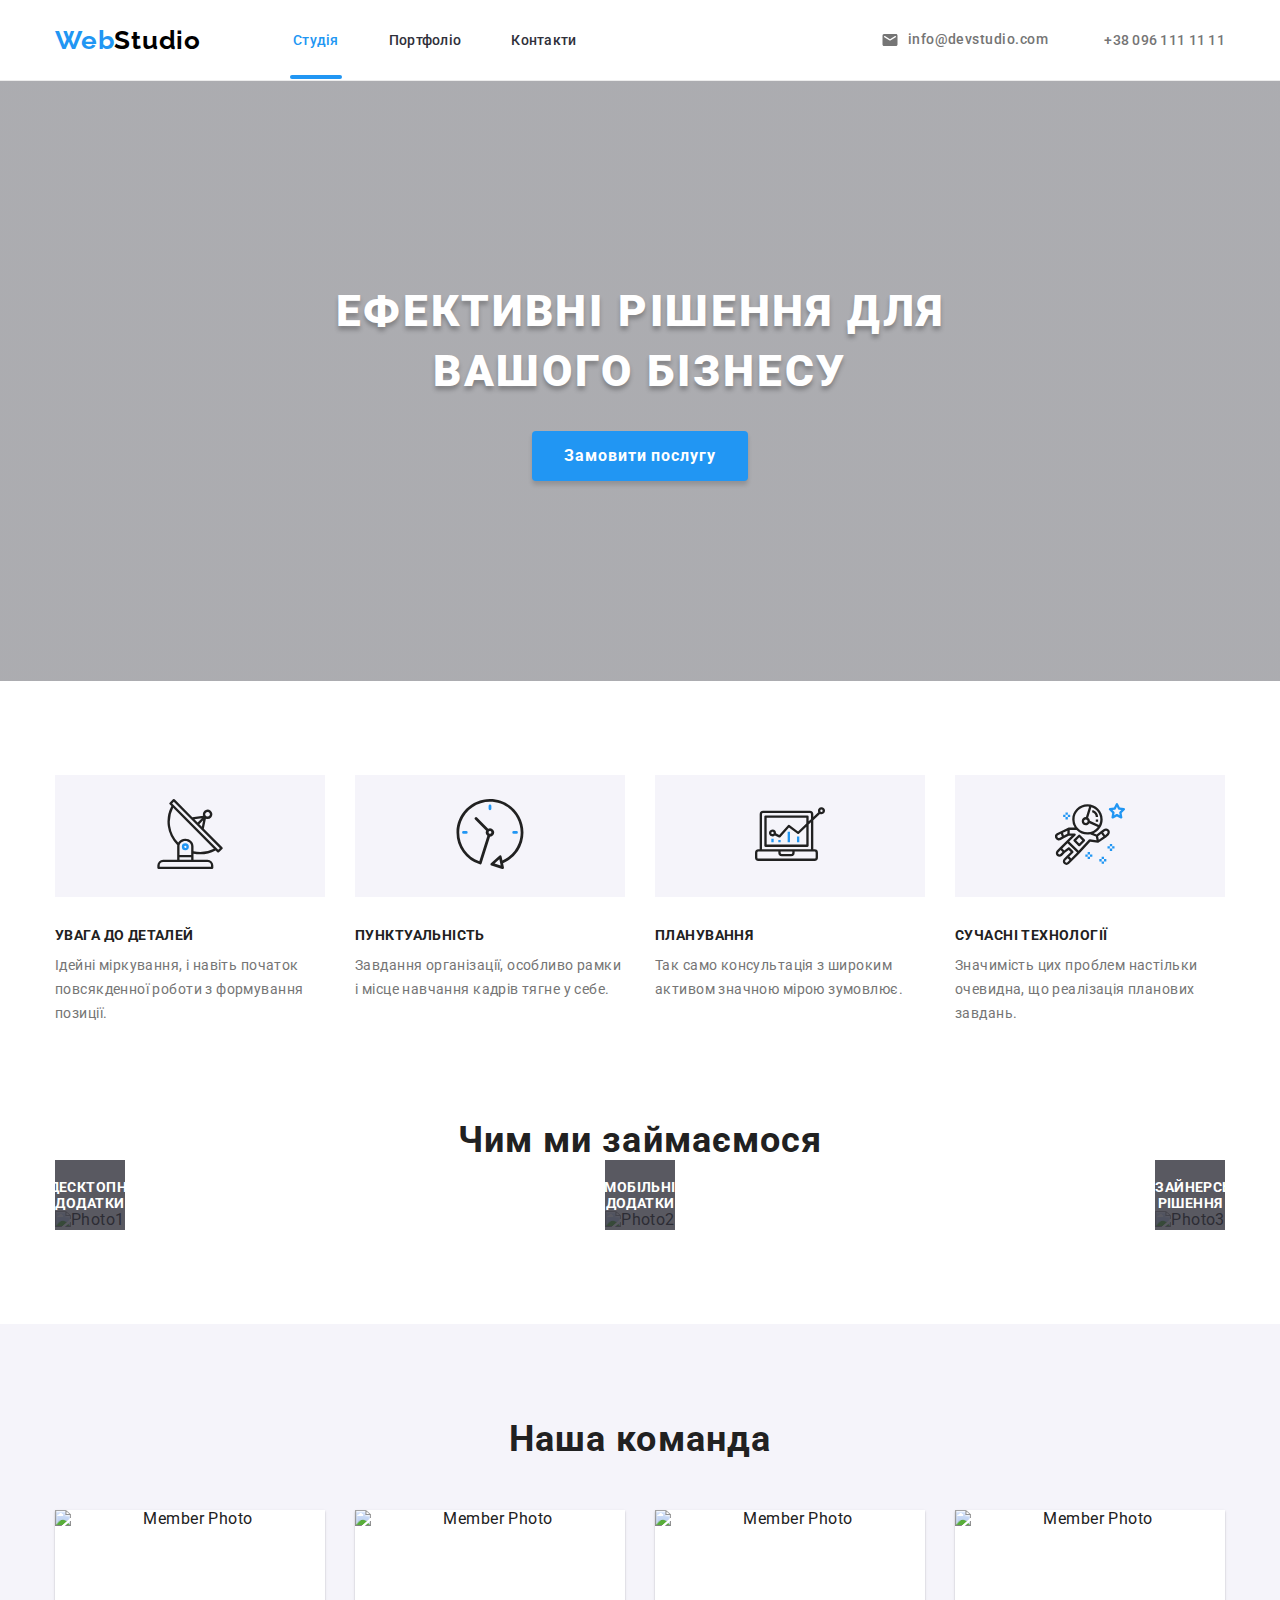
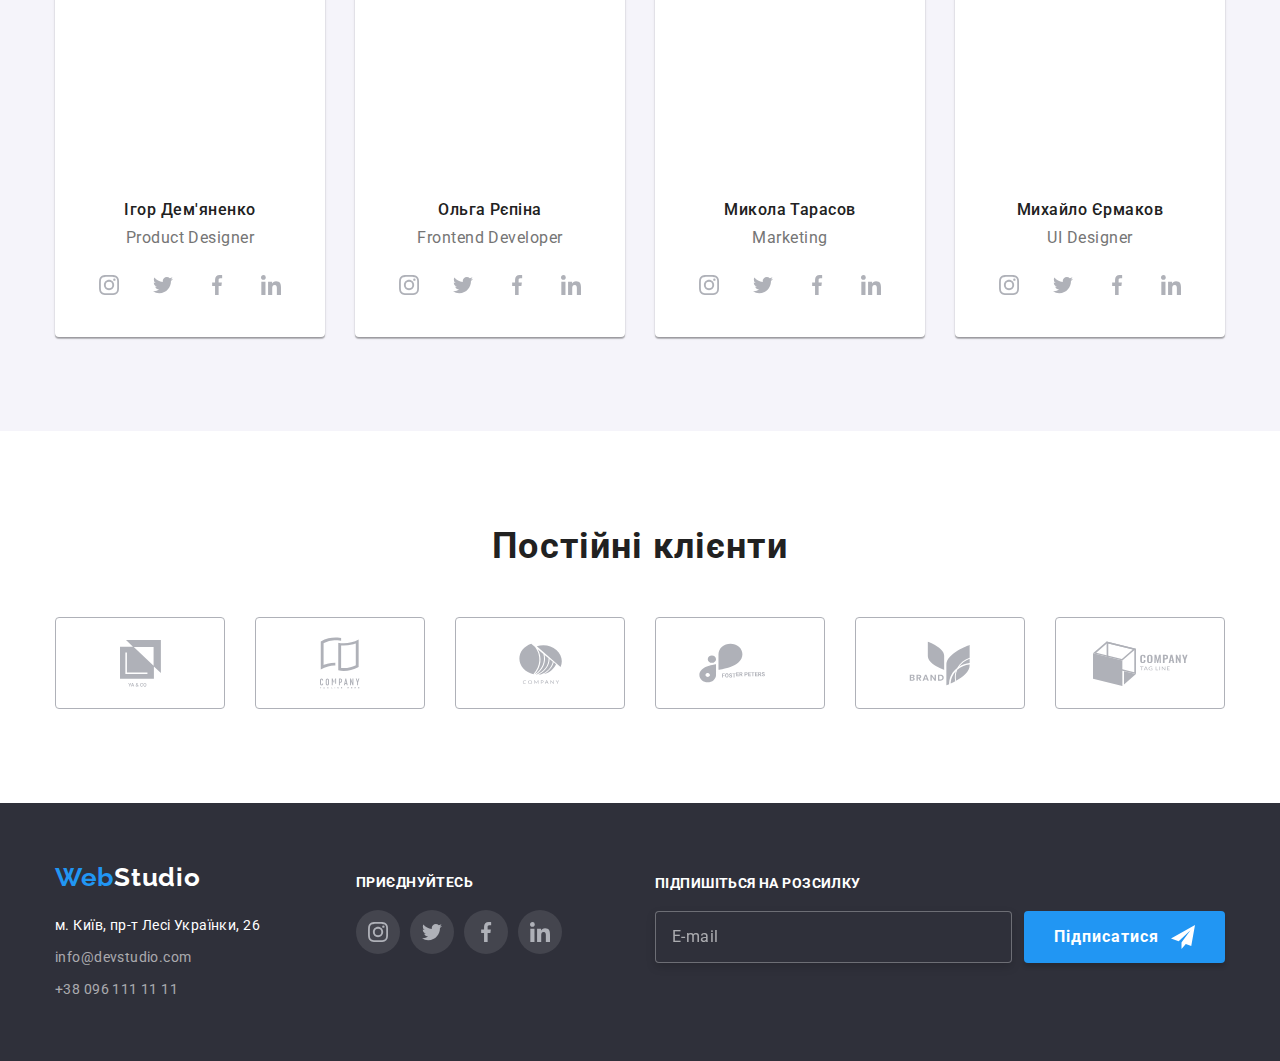
==== commit 6b4de452: "Final" ====
--- a/index.html
+++ b/index.html
@@ -4,11 +4,12 @@
     <meta charset="UTF-8">
     <meta http-equiv="X-UA-Compatible" content="IE=edge">
     <meta name="viewport" content="width=device-width, initial-scale=1.0">
-    <title>Document</title>
+    <title>WebStudio | Studio</title>
     <link rel="preconnect" href="https://fonts.googleapis.com" />
     <link rel="preconnect" href="https://fonts.gstatic.com" crossorigin />
     <link href="https://fonts.googleapis.com/css2?family=Raleway:wght@700&family=Roboto:wght@400;500;700;900&display=swap"
     rel="stylesheet" />
+    <link rel="icon" href="./img/logo.jpg">
 
     <link rel="stylesheet" href="css/main.min.css">
 </head>
@@ -53,14 +54,13 @@
             </div>
 
             <button 
-                 class="menu" 
+                 class="menu js-open-menu" 
                  type="button" 
                  aria-expanded="false" 
                  aria-controls="menu-container"
-                 data-menu-button >
+                 data-menu-button>
                     <svg class="menu__svg" width="40" height="40" aria-label="Переключатель мобильного меню">
                         <use class="menu__icon-menu" href="./img/SVG/icons.svg#menu"></use>
-                        <use class="menu__icon-cross" href="./img/SVG/icons.svg#cross"></use>
                     </svg>   
             </button>
         </div>
@@ -73,7 +73,7 @@
         <section class="hero">
                 <div class="hero__container">
                     <h1 class="hero__heading">ЕФЕКТИВНІ РІШЕННЯ ДЛЯ <br> ВАШОГО БІЗНЕСУ</h1>
-                    <button class="hero__button button--interactive">Замовити послугу</button>
+                    <button class="hero__button button--interactive js-open-modal">Замовити послугу</button>
                 </div>
         </section>
 
@@ -391,7 +391,130 @@
         </div>
     </footer>
 
+    <!-- Mobile Menu -->
+    <div class="menu-container js-menu-container" id="mobile-menu">
+        <div class="menu-container__wrapper">
+            
+            <button class="menu menu-close-button js-close-menu">
+                <svg class="menu__svg" width="40" height="40" aria-label="Переключатель мобильного меню">
+                    <use class="menu__icon-menu" href="./img/SVG/icons.svg#cross"></use>
+                </svg>   
+            </button>
+
+            <div class="menu-data-container">
+                <ul class="mobile-menu">
+                    <li class="mobile-menu-item">
+                        <a class="mobile-menu-link mobile-menu-link--active" href="">Студія</a>
+                    </li>
+                    <li class="mobile-menu-item">
+                        <a class="mobile-menu-link" href="portfolio.html">Портфоліо</a>
+                    </li>
+                    <li class="mobile-menu-item">
+                        <a class="mobile-menu-link" href="">Контакти</a>
+                    </li>
+                </ul>
+
+                <div class="mobile-container">
+                    <ul class="mobile-contacts">
+                        <li class="mobile-contacts-item mobile-contacts-item--phone">
+                            <a class="mobile-contacts-link-phone" href="tel:+380961111111">+380961111111</a>
+                        </li>
+                        <li class="mobile-contacts-item">
+                            <a class="mobile-contacts-link" href="mailto:info@devstudio.com">info@devstudio.com</a>
+                        </li>
+                    </ul>
+                
+                    <ul class="mobile-socials">
+                        <li class="mobile-socials-item">
+                            <a class="mobile-socials-link" href="">Instagram</a>
+                        </li>
+                        <li class="mobile-socials-item">
+                            <a class="mobile-socials-link" href="">Twitter</a>
+                        </li>
+                        <li class="mobile-socials-item">
+                            <a class="mobile-socials-link" href="">Facebook</a>
+                        </li>
+                        <li class="mobile-socials-item">
+                            <a class="mobile-socials-link" href="">LinkedIn</a>
+                        </li>
+                    </ul>
+                </div>
+            </div>
+            
+        </div>
+    </div>
+
+    <!-- Modal Window -->
+    <div class="modal-window js-modal-window">
+        <div class="modal">
+            <button class="modal-close-button js-close-modal">
+                <svg class="modal__svg" width="35" height="33" aria-label="Переключатель модального окна">
+                    <use class="modal__icon-menu" href="./img/SVG/icons.svg#cross"></use>
+                </svg>   
+            </button>
+
+            <div class="client">
+                <form class="client__form" name="client-form">
+                    <h2 class="client__title">Залиште свої дані, ми вам передзвонимо</h2>
+                    <div class="client__inputs">
+                        <label class="client__label" for="name">
+                            <span class="client__name">Ім'я</span>
+                            <div class="client__container">
+                            <input class="client__input" type="text" name="user-name" id="name">
+                            <svg class="client__icon" width="18" height="18">
+                                <use href="/img/SVG/symbol-defs.svg#icon-modal-name"></use>
+                            </svg>
+                            </div>
+                        </label>
+                
+                        <label class="client__label" for="phone">
+                            <span class="client__name">Телефон</span>
+                            <div class="client__container">
+                            <input class="client__input" type="text" name="user-phone" id="phone">
+                            <svg class="client__icon" width="18" height="18">
+                                <use href="/img/SVG/symbol-defs.svg#icon-modal-tell"></use>
+                            </svg>
+                            </div>
+                        </label>
+                
+                        <label class="client__label" for="email">
+                            <span class="client__name">Пошта</span>
+                            <div class="client__container">
+                            <input class="client__input" type="text" name="user-email" id="email">
+                            <svg class="client__icon" width="18" height="18">
+                                <use href="/img/SVG/symbol-defs.svg#icon-modal-mail"></use>
+                            </svg>
+                            </div>
+                        </label>
+                
+                        <label class="client__label" for="feedback">
+                            <span class="client__name">Коментар</span>
+                            
+                            <textarea class="client__feedback" name="user-feedback" id="feedback" rows="10"
+                                placeholder="Введіть текст"></textarea>
+                            
+                        </label>
+                    </div>
+                    <div class="agreement__container">
+                        <label class="agreement" for="user-agreement">
+                            <input class="checkbox hidden" type="checkbox" value="accept-policy" name="user-agreement" id="user-agreement">
+                            <svg class="checkbox__icons" width="16" height="15">
+                            <use class="checkbox__uncheck" href="./img/SVG/symbol-defs.svg#checkbox"></use>
+                            <use class="checkbox__check" href="./img/SVG/symbol-defs.svg#icon-checkmark"></use>
+                            </svg>
+                            <span class="agreement__title">Погоджуюся з розсилкою та приймаю
+                            <a class="agreement__link" href="">Умови договору</a>
+                            </span>
+                        </label>
+                        <button class="agreement__btn" type="submit">Відправити</button>
+                    </div>
+                </form>
+            </div>
+        </div>
+    </div>
+
     <script src="./js/menu.js"></script>
-
+    <script src="./js/modal.js"></script>
+   
 </body>
 </html>--- a/css/main.min.css
+++ b/css/main.min.css
@@ -1 +1 @@
-/*! modern-normalize v1.1.0 | MIT License | https://github.com/sindresorhus/modern-normalize */*,::before,::after{-webkit-box-sizing:border-box;box-sizing:border-box}html{line-height:1.15;-webkit-text-size-adjust:100%;-moz-tab-size:4;-o-tab-size:4;tab-size:4}body{margin:0;font-family:system-ui,"Segoe UI",Roboto,Helvetica,Arial,sans-serif,"Apple Color Emoji","Segoe UI Emoji"}hr{height:0;color:inherit}abbr[title]{-webkit-text-decoration:underline dotted;text-decoration:underline dotted}b,strong{font-weight:bolder}code,kbd,samp,pre{font-family:ui-monospace,SFMono-Regular,Consolas,"Liberation Mono",Menlo,monospace;font-size:1em}small{font-size:80%}sub,sup{font-size:75%;line-height:0;position:relative;vertical-align:baseline}sub{bottom:-0.25em}sup{top:-0.5em}table{text-indent:0;border-color:inherit}button,input,optgroup,select,textarea{font-family:inherit;font-size:100%;line-height:1.15;margin:0}button,select{text-transform:none}button,[type=button],[type=reset],[type=submit]{-webkit-appearance:button}::-moz-focus-inner{border-style:none;padding:0}:-moz-focusring{outline:1px dotted ButtonText}:-moz-ui-invalid{box-shadow:none}legend{padding:0}progress{vertical-align:baseline}::-webkit-inner-spin-button,::-webkit-outer-spin-button{height:auto}[type=search]{-webkit-appearance:textfield;outline-offset:-2px}::-webkit-search-decoration{-webkit-appearance:none}::-webkit-file-upload-button{-webkit-appearance:button;font:inherit}summary{display:list-item}ul,ol{padding:0;margin:0;list-style-type:none}h1,h2,h3,h4,h5,h6,p,li,a{text-decoration:none;margin:0}img{display:block;-o-object-fit:cover;object-fit:cover;-o-object-position:center;object-position:center;max-width:100%;height:auto;margin:0}textarea{font-family:"Roboto"}title--basic{font-weight:700;font-size:36px;line-height:1.16}.body{background-color:#fff;color:#212121;font-family:roboto,sans-serif;letter-spacing:.03em;margin:0}.link--interactive{-webkit-transition:all .2s ease-in-out;transition:all .2s ease-in-out}.link--interactive:focus,.link--interactive:hover{color:#2196f3}.button--interactive{-webkit-transition:all .1s ease-in-out;transition:all .1s ease-in-out}.button--interactive--active,.button--interactive:focus,.button--interactive:hover{scale:1.02;background-color:#2196f3;color:#fff;-webkit-box-shadow:0px 3px 1px rgba(0,0,0,.1),0px 1px 2px rgba(0,0,0,.08),0px 2px 2px rgba(0,0,0,.12);box-shadow:0px 3px 1px rgba(0,0,0,.1),0px 1px 2px rgba(0,0,0,.08),0px 2px 2px rgba(0,0,0,.12)}.button--interactive:active{scale:.97}.container{text-align:center;margin:0 auto;padding:0}@media screen and (max-width: 479.98px){.container{padding:0 10px}}@media screen and (min-width: 480px){.container{max-width:450px}}@media screen and (min-width: 768px){.container{max-width:738px}}@media screen and (min-width: 1230px){.container{max-width:1170px}}.header{border-bottom:1px solid #ececec}.header__first-wrapper{display:-webkit-box;display:-ms-flexbox;display:flex;-webkit-box-align:center;-ms-flex-align:center;align-items:center}@media screen and (min-width: 768px){.header__first-wrapper{gap:87px}}@media screen and (min-width: 1230px){.header__first-wrapper{gap:92px}}.header__container{height:60px;margin:0 auto;display:-webkit-box;display:-ms-flexbox;display:flex;-webkit-box-align:center;-ms-flex-align:center;align-items:center;-webkit-box-pack:justify;-ms-flex-pack:justify;justify-content:space-between;background-color:#fff}@media screen and (min-width: 768px){.header__container{height:80px}}.header__logo{font-family:"Raleway";font-weight:700;font-size:24px;line-height:28px;letter-spacing:.03em;color:#000}.header__logo--accent{color:#2196f3}@media screen and (min-width: 1230px){.header__logo{font-size:26px;line-height:31px}}.navigation__list{display:-webkit-box;display:-ms-flexbox;display:flex;max-width:-webkit-fill-available;max-width:-moz-available;max-width:fill-available}.navigation__item{margin-right:50px;list-style-type:none}.navigation__link{position:relative;color:#2f303a;font-weight:500;font-size:14px;line-height:1.14;letter-spacing:.02em;-webkit-transition:all .2s ease-in-out;transition:all .2s ease-in-out}.navigation__link:hover,.navigation__link:focus{color:#2196f3}.navigation__link.navigation__link--active{color:#2196f3}.navigation__link.navigation__link--active::before{content:" ";position:absolute;width:calc(100% + 6px);height:4px;bottom:-31px;left:-3px;background:#2196f3;border-radius:2px}@media screen and (max-width: 767.98px){.navigation{display:none}}.contacts__info{color:#757575;display:-webkit-box;display:-ms-flexbox;display:flex;-webkit-box-align:center;-ms-flex-align:center;align-items:center;font-weight:500;font-size:14px;line-height:1.14}.contacts__info:hover .contacts__icon{fill:#2196f3}.contacts__info--phone{font-family:"Roboto";font-weight:500;font-size:14px;line-height:16px;letter-spacing:.02em}.contacts__icon{-webkit-transition:all .2s ease-in-out;transition:all .2s ease-in-out;fill:#757575;margin-right:10px;margin-top:1px;scale:1.5}@media screen and (max-width: 767.98px){.contacts{display:none}}@media screen and (max-width: 1229.98px){.contacts__list{display:-webkit-box;display:-ms-flexbox;display:flex;-webkit-box-orient:vertical;-webkit-box-direction:normal;-ms-flex-direction:column;flex-direction:column;gap:10px}}@media screen and (min-width: 1230px){.contacts__list{display:-webkit-box;display:-ms-flexbox;display:flex;gap:30px}}.menu{display:-webkit-inline-box;display:-ms-inline-flexbox;display:inline-flex;margin:0;padding:0;border:none;background-color:rgba(0,0,0,0)}@media screen and (min-width: 768px){.menu{display:none}}.menu__icon-menu{width:50px}.menu__icon-cross{display:none}.menu.is-open .menu__icon-cross{display:block}.menu.is-open .menu__icon-menu{display:none}.menu__svg{padding:4px 5px}.hero{margin:0 auto}.hero__container{padding:0 15px;text-align:center;height:400px;display:-webkit-box;display:-ms-flexbox;display:flex;-webkit-box-align:center;-ms-flex-align:center;align-items:center;-webkit-box-pack:center;-ms-flex-pack:center;justify-content:center;gap:30px;-webkit-box-orient:vertical;-webkit-box-direction:normal;-ms-flex-direction:column;flex-direction:column;background-image:-webkit-gradient(linear, left top, left bottom, from(rgba(47, 48, 58, 0.4)), to(rgba(47, 48, 58, 0.4))),url("./../../../img/Studio/Img (17).jpg");background-image:linear-gradient(rgba(47, 48, 58, 0.4), rgba(47, 48, 58, 0.4)),url("./../../../img/Studio/Img (17).jpg");background-repeat:no-repeat;background-position:center;background-size:cover}@media screen and (min-width: 1230px){.hero__container{height:600px}}.hero__heading{font-family:"Roboto";font-weight:900;font-size:26px;line-height:42px;text-align:center;letter-spacing:.06em;color:#fff;text-shadow:0px 4px 4px rgba(0,0,0,.25)}@media screen and (min-width: 1230px){.hero__heading{font-size:44px;line-height:60px}}.hero__button{background:#2196f3;-webkit-box-shadow:0px 4px 4px rgba(0,0,0,.15);box-shadow:0px 4px 4px rgba(0,0,0,.15);border-radius:4px;font-family:Roboto;font-weight:700;font-size:16px;border:none;padding:10px 24px;color:#fff;letter-spacing:.06em;line-height:30px;cursor:pointer}@media screen and (min-width: 1230px){.hero__button{padding:10px 32px}}.advantages__container{margin:60px auto}@media screen and (min-width: 1230px){.advantages__container{margin:94px auto}}.advantages__icon-container{background-color:#f5f4fa;text-align:center;padding:24px 0}.advantages__header{font-family:"Roboto";font-weight:700;font-size:14px;line-height:16px;letter-spacing:.03em;text-transform:uppercase;color:#212121;padding:30px 0 10px 0;text-align:left}@media screen and (max-width: 767.98px){.advantages__header{text-align:center}}.advantages__text{text-align:left;font-family:"Roboto";font-weight:400;font-size:14px;line-height:24px;letter-spacing:.03em;color:#757575}@media screen and (max-width: 767px){.advantages__item:not(:last-child){margin-bottom:30px}}@media screen and (min-width: 768px){.advantages__items{display:-webkit-box;display:-ms-flexbox;display:flex;-ms-flex-wrap:wrap;flex-wrap:wrap;gap:30px}.advantages__item{width:calc(50% - 15px)}}@media screen and (min-width: 1230px){.advantages__items{display:-webkit-box;display:-ms-flexbox;display:flex;-ms-flex-wrap:wrap;flex-wrap:wrap;gap:30px}.advantages__item{width:270px}}@media screen and (max-width: 1229.98px){.specialize{display:none}}.specialize__container{margin:0 auto;text-align:center;margin-bottom:94px}.specialize__heading{font-family:"Roboto";font-weight:700;font-size:36px;line-height:42px;letter-spacing:.03em;color:#212121;padding-bottom:50px}.specialize__photos{display:-webkit-box;display:-ms-flexbox;display:flex;-webkit-box-pack:justify;-ms-flex-pack:justify;justify-content:space-between}.specialize__photo-container{position:relative}.specialize__label-container{position:absolute;bottom:0;display:-webkit-box;display:-ms-flexbox;display:flex;-webkit-box-pack:center;-ms-flex-pack:center;justify-content:center;-webkit-box-align:center;-ms-flex-align:center;align-items:center;width:100%;height:70px;background-color:rgba(47,48,58,.8)}.specialize__label{font-family:"Roboto";font-weight:700;font-size:14px;line-height:16px;letter-spacing:.03em;text-transform:uppercase;color:#fff}.team{background-color:#f5f4fa}.team__container{padding-top:60px;padding-bottom:60px}@media screen and (min-width: 1230px){.team__container{padding-top:94px;padding-bottom:94px}}.team__heading{font-family:"Roboto";font-weight:700;font-size:28px;line-height:33px;text-align:center;letter-spacing:.03em;color:#212121;padding-bottom:30px}@media screen and (min-width: 1230px){.team__heading{font-size:36px;line-height:42px;letter-spacing:.03em;color:#212121;padding-bottom:50px}}@media screen and (max-width: 767.98px){.team__card:not(:last-child){margin-bottom:30px}}.team__card{background-color:#fff;-webkit-box-shadow:0px 1px 3px rgba(0,0,0,.12),0px 1px 1px rgba(0,0,0,.14),0px 2px 1px rgba(0,0,0,.2);box-shadow:0px 1px 3px rgba(0,0,0,.12),0px 1px 1px rgba(0,0,0,.14),0px 2px 1px rgba(0,0,0,.2);border-radius:0px 0px 4px 4px;padding-bottom:24px}@media screen and (min-width: 1230px){.team__card{padding-bottom:30px}}.team__card-photo{margin-bottom:30px;height:460px}@media screen and (min-width: 768px){.team__card-photo{height:374px}}@media screen and (min-width: 1230px){.team__card-photo{height:260px}}.team__card-name{padding-bottom:10px;font-family:"Roboto";font-weight:500;font-size:16px;line-height:19px;letter-spacing:.03em;color:#212121}.team__position{padding-bottom:16px;font-family:"Roboto";font-weight:400;font-size:16px;letter-spacing:.03em;color:#757575}.team__links{display:-webkit-box;display:-ms-flexbox;display:flex;-webkit-box-pack:center;-ms-flex-pack:center;justify-content:center;gap:10px}.team__link{background-color:#fff;border-radius:50%;display:-webkit-box;display:-ms-flexbox;display:flex;-webkit-box-align:center;-ms-flex-align:center;align-items:center;-webkit-box-pack:center;-ms-flex-pack:center;justify-content:center;width:44px;height:44px;-webkit-transition:all .2s ease-in-out;transition:all .2s ease-in-out}.team__link:hover,.team__link:focus{background-color:#2196f3}.team__icon{fill:#afb1b8;-webkit-transition:all .2s ease-in-out;transition:all .2s ease-in-out}.team__link:hover .team__icon{fill:#fff}.team__link:focus .team__icon{fill:#fff}@media screen and (min-width: 768px){.team__cards{display:-webkit-box;display:-ms-flexbox;display:flex;-ms-flex-wrap:wrap;flex-wrap:wrap;gap:30px}.team__card{width:calc(50% - 15px)}}@media screen and (min-width: 1230px){.team__cards{display:-webkit-box;display:-ms-flexbox;display:flex;-ms-flex-wrap:wrap;flex-wrap:wrap;gap:30px}.team__card{width:270px}}.footer{background-color:#2f303a}.footer__container{padding-top:60px;padding-bottom:60px;display:-webkit-box;display:-ms-flexbox;display:flex;-webkit-box-orient:vertical;-webkit-box-direction:normal;-ms-flex-direction:column;flex-direction:column;-webkit-box-align:center;-ms-flex-align:center;align-items:center;gap:60px;-webkit-box-pack:justify;-ms-flex-pack:justify;justify-content:space-between}@media screen and (min-width: 1230px){.footer__container{-webkit-box-orient:horizontal;-webkit-box-direction:normal;-ms-flex-direction:row;flex-direction:row;text-align:left}}.main-box{display:-webkit-box;display:-ms-flexbox;display:flex;gap:45px;-webkit-box-orient:vertical;-webkit-box-direction:normal;-ms-flex-direction:column;flex-direction:column}@media screen and (min-width: 768px){.main-box{gap:165px;-webkit-box-orient:horizontal;-webkit-box-direction:normal;-ms-flex-direction:row;flex-direction:row;-webkit-box-pack:center;-ms-flex-pack:center;justify-content:center}}@media screen and (min-width: 1230px){.main-box{gap:70px}}.data-box{display:-webkit-box;display:-ms-flexbox;display:flex;-webkit-box-orient:vertical;-webkit-box-direction:normal;-ms-flex-direction:column;flex-direction:column;gap:20px}.data-box__logo{font-family:Raleway;font-weight:700;font-size:26px;letter-spacing:.7px;color:#fff}.data-box__logo--accent{color:#2196f3}@media screen and (min-width: 768px)and (max-width: 1229.98px){.data-box__logo{font-size:24px;line-height:28px}}.contatcs-box{display:-webkit-box;display:-ms-flexbox;display:flex;-webkit-box-orient:vertical;-webkit-box-direction:normal;-ms-flex-direction:column;flex-direction:column;gap:8px;width:231px}.contatcs-box__address{font-family:"Roboto";font-weight:400;font-size:14px;line-height:24px;letter-spacing:.03em;color:#fff}.contatcs-box__info{font-family:"Roboto";font-weight:400;font-size:14px;line-height:24px;letter-spacing:.03em;color:rgba(255,255,255,.6)}.social-box{margin-top:11px;display:-webkit-box;display:-ms-flexbox;display:flex;-webkit-box-orient:vertical;-webkit-box-direction:normal;-ms-flex-direction:column;flex-direction:column;gap:20px}.social-box__heading{font-family:"Roboto";font-weight:700;font-size:14px;line-height:16px;letter-spacing:.03em;text-transform:uppercase;color:#fff}.social-box__social-links-box{display:-webkit-box;display:-ms-flexbox;display:flex;-webkit-box-pack:center;-ms-flex-pack:center;justify-content:center;gap:10px}.social-box__link{background-color:rgba(255,255,255,.1);border-radius:50%;display:-webkit-box;display:-ms-flexbox;display:flex;-webkit-box-align:center;-ms-flex-align:center;align-items:center;-webkit-box-pack:center;-ms-flex-pack:center;justify-content:center;width:44px;height:44px;-webkit-transition:all .2s ease-in-out;transition:all .2s ease-in-out}.social-box__link:hover,.social-box__link:focus{background-color:#2196f3}.social-box__icon{fill:#afb1b8;-webkit-transition:all .2s ease-in-out;transition:all .2s ease-in-out}.social-box__link:hover .social-box__icon{fill:#fff}.social-box__link:focus .social-box__icon{fill:#fff}.newsletter{display:-webkit-box;display:-ms-flexbox;display:flex;-webkit-box-orient:vertical;-webkit-box-direction:normal;-ms-flex-direction:column;flex-direction:column;gap:20px;width:100%}@media screen and (min-width: 768px){.newsletter{margin:auto 0;width:570px}}@media screen and (min-width: 1230px){.newsletter{margin-top:12px}}.newsletter__heading{font-family:"Roboto";font-weight:700;font-size:14px;line-height:16px;letter-spacing:.03em;text-transform:uppercase;color:#fff}.newsletter__input-container{display:-webkit-box;display:-ms-flexbox;display:flex;gap:20px;-webkit-box-orient:vertical;-webkit-box-direction:normal;-ms-flex-direction:column;flex-direction:column}@media screen and (min-width: 1230px){.newsletter__input-container{-webkit-box-orient:horizontal;-webkit-box-direction:normal;-ms-flex-direction:row;flex-direction:row;gap:12px}}.newsletter__input{background-color:#2f303a;border:1px solid rgba(255,255,255,.3);-webkit-filter:drop-shadow(0px 4px 4px rgba(0, 0, 0, 0.15));filter:drop-shadow(0px 4px 4px rgba(0, 0, 0, 0.15));border-radius:4px;-webkit-transition:all .2s ease-in-out;transition:all .2s ease-in-out;padding:15px 16px 15px 16px;width:100%;font-family:"Roboto";font-weight:400;font-size:16px;line-height:20px;letter-spacing:.03em;color:rgba(255,255,255,.6)}.newsletter__input:focus{outline:none;border-color:#2196f3}.newsletter__input::-webkit-input-placeholder{font-family:"Roboto";font-weight:400;font-size:16px;line-height:20px;letter-spacing:.03em;color:rgba(255,255,255,.6)}.newsletter__input::-moz-placeholder{font-family:"Roboto";font-weight:400;font-size:16px;line-height:20px;letter-spacing:.03em;color:rgba(255,255,255,.6)}.newsletter__input:-ms-input-placeholder{font-family:"Roboto";font-weight:400;font-size:16px;line-height:20px;letter-spacing:.03em;color:rgba(255,255,255,.6)}.newsletter__input::-ms-input-placeholder{font-family:"Roboto";font-weight:400;font-size:16px;line-height:20px;letter-spacing:.03em;color:rgba(255,255,255,.6)}.newsletter__input::placeholder{font-family:"Roboto";font-weight:400;font-size:16px;line-height:20px;letter-spacing:.03em;color:rgba(255,255,255,.6)}.newsletter__button{display:-webkit-box;display:-ms-flexbox;display:flex;-webkit-box-align:center;-ms-flex-align:center;align-items:center;margin:0 auto;padding:10px 30px;background:#2196f3;-webkit-box-shadow:0px 4px 4px rgba(0,0,0,.15);box-shadow:0px 4px 4px rgba(0,0,0,.15);border-radius:4px;border:none;font-family:"Roboto";font-weight:700;font-size:16px;line-height:30px;letter-spacing:.06em;color:#fff}.newsletter__icon{margin-left:12px}@media screen and (min-width: 768px){.newsletter__input{width:450px;margin:0 auto}}.clients__container{margin:60px auto}@media screen and (min-width: 1230px){.clients__container{margin:94px auto}}.clients__heading{font-family:"Roboto";font-weight:700;font-size:28px;line-height:33px;letter-spacing:.03em;padding-bottom:30px;color:#212121}@media screen and (min-width: 1230px){.clients__heading{padding-bottom:50px;font-size:36px;line-height:42px}}.clients__wrapper{display:-webkit-box;display:-ms-flexbox;display:flex;-webkit-box-pack:center;-ms-flex-pack:center;justify-content:center;-webkit-box-align:center;-ms-flex-align:center;align-items:center;gap:30px;-ms-flex-wrap:wrap;flex-wrap:wrap}.clients__icon{fill:#afb1b8;-webkit-transition:all .2s ease-in-out;transition:all .2s ease-in-out}.clients__link{display:-webkit-box;display:-ms-flexbox;display:flex;-webkit-box-align:center;-ms-flex-align:center;align-items:center;-webkit-box-pack:center;-ms-flex-pack:center;justify-content:center;height:92px;width:210px;border:1px solid #afb1b8;border-radius:4px;-webkit-transition:all .2s ease-in-out;transition:all .2s ease-in-out}@media screen and (min-width: 768px){.clients__link{width:226px}}@media screen and (min-width: 1230px){.clients__link{width:170px}}.clients__link:hover{border-color:#2196f3}.clients__link:hover .clients__icon{fill:#2196f3}.portfolio__container{margin:60px auto}@media screen and (min-width: 1230px){.portfolio__container{margin:93px auto}}.portfolio__projects{display:-webkit-box;display:-ms-flexbox;display:flex;-webkit-box-orient:horizontal;-webkit-box-direction:normal;-ms-flex-direction:row;flex-direction:row;-ms-flex-wrap:wrap;flex-wrap:wrap;gap:30px;-webkit-box-pack:center;-ms-flex-pack:center;justify-content:center}@media screen and (min-width: 768px){.portfolio__projects{-webkit-box-pack:left;-ms-flex-pack:left;justify-content:left}}.filters{display:-webkit-box;display:-ms-flexbox;display:flex;-webkit-box-orient:horizontal;-webkit-box-direction:normal;-ms-flex-direction:row;flex-direction:row;gap:8px;-ms-flex-wrap:wrap;flex-wrap:wrap}@media screen and (min-width: 768px){.filters{-webkit-box-pack:center;-ms-flex-pack:center;justify-content:center}}.filters-wrapper{margin-bottom:50px}@media screen and (min-width: 768px)and (max-width: 1229.98px){.filters-wrapper{margin-bottom:30px}}.filters__button{background:#f5f4fa;border-radius:4px;font-size:16px;border:none;padding:6px 22px;color:#212121;font-family:"Roboto";font-weight:500;font-size:16px;line-height:26px;letter-spacing:.03em}.filters__button-active{padding:6px 25px;border:none;background-color:#2196f3;color:#fff;-webkit-box-shadow:0px 3px 1px rgba(0,0,0,.1),0px 1px 2px rgba(0,0,0,.08),0px 2px 2px rgba(0,0,0,.12);box-shadow:0px 3px 1px rgba(0,0,0,.1),0px 1px 2px rgba(0,0,0,.08),0px 2px 2px rgba(0,0,0,.12)}.project{width:450px;text-align:left;position:relative;-webkit-transition:all .2s ease-in-out;transition:all .2s ease-in-out}.project__img{width:100%;height:294px}.project:hover{-webkit-box-shadow:0px 1px 1px rgba(0,0,0,.12),0px 4px 4px rgba(0,0,0,.06),1px 4px 6px rgba(0,0,0,.16);box-shadow:0px 1px 1px rgba(0,0,0,.12),0px 4px 4px rgba(0,0,0,.06),1px 4px 6px rgba(0,0,0,.16)}.project__img-wrapper{position:absolute;visibility:hidden;color:rgba(0,0,0,0);-webkit-transition:background-color .2s ease-in-out,color .5s ease-in-out;transition:background-color .2s ease-in-out,color .5s ease-in-out}.project:hover .project__img-wrapper{visibility:visible;position:absolute;display:-webkit-box;display:-ms-flexbox;display:flex;-webkit-box-pack:center;-ms-flex-pack:center;justify-content:center;-webkit-box-align:center;-ms-flex-align:center;align-items:center;background-color:rgba(33,150,243,.9);height:294px;padding-left:24px;padding-right:24px;color:#fff;font-family:"Roboto";font-weight:400;font-size:18px;line-height:28px;letter-spacing:.03em}.project__title{display:-webkit-box;display:-ms-flexbox;display:flex;-webkit-box-orient:vertical;-webkit-box-direction:normal;-ms-flex-direction:column;flex-direction:column;gap:4px;padding:20px 24px;border:1px solid #eee;width:100%;border-top:none}.project__heading{font-family:"Roboto";font-weight:700;font-size:18px;line-height:36px;letter-spacing:.06em;color:#212121}.project__type{font-family:"Roboto";font-weight:400;font-size:16px;line-height:30px;letter-spacing:.03em;color:#757575}@media screen and (min-width: 768px){.project{width:354px}}@media screen and (min-width: 1230px){.project{width:370px}}/*# sourceMappingURL=main.min.css.map */+/*! modern-normalize v1.1.0 | MIT License | https://github.com/sindresorhus/modern-normalize */*,::before,::after{-webkit-box-sizing:border-box;box-sizing:border-box}html{line-height:1.15;-webkit-text-size-adjust:100%;-moz-tab-size:4;-o-tab-size:4;tab-size:4}body{margin:0;font-family:system-ui,"Segoe UI",Roboto,Helvetica,Arial,sans-serif,"Apple Color Emoji","Segoe UI Emoji"}hr{height:0;color:inherit}abbr[title]{-webkit-text-decoration:underline dotted;text-decoration:underline dotted}b,strong{font-weight:bolder}code,kbd,samp,pre{font-family:ui-monospace,SFMono-Regular,Consolas,"Liberation Mono",Menlo,monospace;font-size:1em}small{font-size:80%}sub,sup{font-size:75%;line-height:0;position:relative;vertical-align:baseline}sub{bottom:-0.25em}sup{top:-0.5em}table{text-indent:0;border-color:inherit}button,input,optgroup,select,textarea{font-family:inherit;font-size:100%;line-height:1.15;margin:0}button,select{text-transform:none}button,[type=button],[type=reset],[type=submit]{-webkit-appearance:button}::-moz-focus-inner{border-style:none;padding:0}:-moz-focusring{outline:1px dotted ButtonText}:-moz-ui-invalid{box-shadow:none}legend{padding:0}progress{vertical-align:baseline}::-webkit-inner-spin-button,::-webkit-outer-spin-button{height:auto}[type=search]{-webkit-appearance:textfield;outline-offset:-2px}::-webkit-search-decoration{-webkit-appearance:none}::-webkit-file-upload-button{-webkit-appearance:button;font:inherit}summary{display:list-item}ul,ol{padding:0;margin:0;list-style-type:none}h1,h2,h3,h4,h5,h6,p,li,a{text-decoration:none;margin:0}img{display:block;-o-object-fit:cover;object-fit:cover;-o-object-position:center;object-position:center;max-width:100%;height:auto;margin:0}textarea{font-family:"Roboto"}title--basic{font-weight:700;font-size:36px;line-height:1.16}body{background-color:#fff;color:#212121;font-family:roboto,sans-serif;letter-spacing:.03em;margin:0}.link--interactive{-webkit-transition:all .2s ease-in-out;transition:all .2s ease-in-out}.link--interactive:focus,.link--interactive:hover{color:#2196f3}.button--interactive{-webkit-transition:all .1s ease-in-out;transition:all .1s ease-in-out}.button--interactive--active,.button--interactive:focus,.button--interactive:hover{scale:1.02;background-color:#2196f3;color:#fff;-webkit-box-shadow:0px 3px 1px rgba(0,0,0,.1),0px 1px 2px rgba(0,0,0,.08),0px 2px 2px rgba(0,0,0,.12);box-shadow:0px 3px 1px rgba(0,0,0,.1),0px 1px 2px rgba(0,0,0,.08),0px 2px 2px rgba(0,0,0,.12)}.button--interactive:active{scale:.97}.container{text-align:center;margin:0 auto;padding:0}@media screen and (max-width: 479.98px){.container{padding:0 10px}}@media screen and (min-width: 480px){.container{max-width:450px}}@media screen and (min-width: 768px){.container{max-width:738px}}@media screen and (min-width: 1230px){.container{max-width:1170px}}.header{border-bottom:1px solid #ececec}.header__first-wrapper{display:-webkit-box;display:-ms-flexbox;display:flex;-webkit-box-align:center;-ms-flex-align:center;align-items:center}@media screen and (min-width: 768px){.header__first-wrapper{gap:87px}}@media screen and (min-width: 1230px){.header__first-wrapper{gap:92px}}.header__container{height:60px;margin:0 auto;display:-webkit-box;display:-ms-flexbox;display:flex;-webkit-box-align:center;-ms-flex-align:center;align-items:center;-webkit-box-pack:justify;-ms-flex-pack:justify;justify-content:space-between;background-color:#fff}@media screen and (min-width: 768px){.header__container{height:80px}}.header__logo{font-family:"Raleway";font-weight:700;font-size:24px;line-height:28px;letter-spacing:.03em;color:#000}.header__logo--accent{color:#2196f3}@media screen and (min-width: 1230px){.header__logo{font-size:26px;line-height:31px}}.navigation__list{display:-webkit-box;display:-ms-flexbox;display:flex;max-width:-webkit-fill-available;max-width:-moz-available;max-width:fill-available}.navigation__item{margin-right:50px;list-style-type:none}.navigation__link{position:relative;color:#2f303a;font-weight:500;font-size:14px;line-height:1.14;letter-spacing:.02em;-webkit-transition:all .2s ease-in-out;transition:all .2s ease-in-out}.navigation__link:hover,.navigation__link:focus{color:#2196f3}.navigation__link.navigation__link--active{color:#2196f3}.navigation__link.navigation__link--active::before{content:" ";position:absolute;width:calc(100% + 6px);height:4px;bottom:-31px;left:-3px;background:#2196f3;border-radius:2px}@media screen and (max-width: 767.98px){.navigation{display:none}}.contacts__info{color:#757575;display:-webkit-box;display:-ms-flexbox;display:flex;-webkit-box-align:center;-ms-flex-align:center;align-items:center;font-weight:500;font-size:14px;line-height:1.14}.contacts__info:hover .contacts__icon{fill:#2196f3}.contacts__info--phone{font-family:"Roboto";font-weight:500;font-size:14px;line-height:16px;letter-spacing:.02em}.contacts__icon{-webkit-transition:all .2s ease-in-out;transition:all .2s ease-in-out;fill:#757575;margin-right:10px;margin-top:1px;scale:1.5}@media screen and (max-width: 767.98px){.contacts{display:none}}@media screen and (max-width: 1229.98px){.contacts__list{display:-webkit-box;display:-ms-flexbox;display:flex;-webkit-box-orient:vertical;-webkit-box-direction:normal;-ms-flex-direction:column;flex-direction:column;gap:10px}}@media screen and (min-width: 1230px){.contacts__list{display:-webkit-box;display:-ms-flexbox;display:flex;gap:30px}}.menu{display:-webkit-inline-box;display:-ms-inline-flexbox;display:inline-flex;margin:0;padding:0;border:none;background-color:rgba(0,0,0,0)}@media screen and (min-width: 768px){.menu{display:none}}.menu__icon-menu{width:50px}.menu__icon-cross{display:none}.menu.is-open .menu__icon-cross{display:block}.menu.is-open .menu__icon-menu{display:none}.menu__svg{padding:4px 5px}.hero{margin:0 auto}.hero__container{padding:0 15px;text-align:center;height:400px;display:-webkit-box;display:-ms-flexbox;display:flex;-webkit-box-align:center;-ms-flex-align:center;align-items:center;-webkit-box-pack:center;-ms-flex-pack:center;justify-content:center;gap:30px;-webkit-box-orient:vertical;-webkit-box-direction:normal;-ms-flex-direction:column;flex-direction:column;background-image:-webkit-gradient(linear, left top, left bottom, from(rgba(47, 48, 58, 0.4)), to(rgba(47, 48, 58, 0.4))),url("./../../../img/Studio/Img (17).jpg");background-image:linear-gradient(rgba(47, 48, 58, 0.4), rgba(47, 48, 58, 0.4)),url("./../../../img/Studio/Img (17).jpg");background-repeat:no-repeat;background-position:center;background-size:cover}@media screen and (min-width: 1230px){.hero__container{height:600px}}.hero__heading{font-family:"Roboto";font-weight:900;font-size:26px;line-height:42px;text-align:center;letter-spacing:.06em;color:#fff;text-shadow:0px 4px 4px rgba(0,0,0,.25)}@media screen and (min-width: 1230px){.hero__heading{font-size:44px;line-height:60px}}.hero__button{background:#2196f3;-webkit-box-shadow:0px 4px 4px rgba(0,0,0,.15);box-shadow:0px 4px 4px rgba(0,0,0,.15);border-radius:4px;font-family:Roboto;font-weight:700;font-size:16px;border:none;padding:10px 24px;color:#fff;letter-spacing:.06em;line-height:30px;cursor:pointer}@media screen and (min-width: 1230px){.hero__button{padding:10px 32px}}.advantages__container{margin:60px auto}@media screen and (min-width: 1230px){.advantages__container{margin:94px auto}}.advantages__icon-container{background-color:#f5f4fa;text-align:center;padding:24px 0}.advantages__header{font-family:"Roboto";font-weight:700;font-size:14px;line-height:16px;letter-spacing:.03em;text-transform:uppercase;color:#212121;padding:30px 0 10px 0;text-align:left}@media screen and (max-width: 767.98px){.advantages__header{text-align:center}}.advantages__text{text-align:left;font-family:"Roboto";font-weight:400;font-size:14px;line-height:24px;letter-spacing:.03em;color:#757575}@media screen and (max-width: 767px){.advantages__item:not(:last-child){margin-bottom:30px}}@media screen and (min-width: 768px){.advantages__items{display:-webkit-box;display:-ms-flexbox;display:flex;-ms-flex-wrap:wrap;flex-wrap:wrap;gap:30px}.advantages__item{width:calc(50% - 15px)}}@media screen and (min-width: 1230px){.advantages__items{display:-webkit-box;display:-ms-flexbox;display:flex;-ms-flex-wrap:wrap;flex-wrap:wrap;gap:30px}.advantages__item{width:270px}}@media screen and (max-width: 1229.98px){.specialize{display:none}}.specialize__container{margin:0 auto;text-align:center;margin-bottom:94px}.specialize__heading{font-family:"Roboto";font-weight:700;font-size:36px;line-height:42px;letter-spacing:.03em;color:#212121;padding-bottom:50px}.specialize__photos{display:-webkit-box;display:-ms-flexbox;display:flex;-webkit-box-pack:justify;-ms-flex-pack:justify;justify-content:space-between}.specialize__photo-container{position:relative}.specialize__label-container{position:absolute;bottom:0;display:-webkit-box;display:-ms-flexbox;display:flex;-webkit-box-pack:center;-ms-flex-pack:center;justify-content:center;-webkit-box-align:center;-ms-flex-align:center;align-items:center;width:100%;height:70px;background-color:rgba(47,48,58,.8)}.specialize__label{font-family:"Roboto";font-weight:700;font-size:14px;line-height:16px;letter-spacing:.03em;text-transform:uppercase;color:#fff}.team{background-color:#f5f4fa}.team__container{padding-top:60px;padding-bottom:60px}@media screen and (min-width: 1230px){.team__container{padding-top:94px;padding-bottom:94px}}.team__heading{font-family:"Roboto";font-weight:700;font-size:28px;line-height:33px;text-align:center;letter-spacing:.03em;color:#212121;padding-bottom:30px}@media screen and (min-width: 1230px){.team__heading{font-size:36px;line-height:42px;letter-spacing:.03em;color:#212121;padding-bottom:50px}}@media screen and (max-width: 767.98px){.team__card:not(:last-child){margin-bottom:30px}}.team__card{background-color:#fff;-webkit-box-shadow:0px 1px 3px rgba(0,0,0,.12),0px 1px 1px rgba(0,0,0,.14),0px 2px 1px rgba(0,0,0,.2);box-shadow:0px 1px 3px rgba(0,0,0,.12),0px 1px 1px rgba(0,0,0,.14),0px 2px 1px rgba(0,0,0,.2);border-radius:0px 0px 4px 4px;padding-bottom:24px}@media screen and (min-width: 1230px){.team__card{padding-bottom:30px}}.team__card-photo{margin-bottom:30px;height:460px}@media screen and (min-width: 768px){.team__card-photo{height:374px}}@media screen and (min-width: 1230px){.team__card-photo{height:260px}}.team__card-name{padding-bottom:10px;font-family:"Roboto";font-weight:500;font-size:16px;line-height:19px;letter-spacing:.03em;color:#212121}.team__position{padding-bottom:16px;font-family:"Roboto";font-weight:400;font-size:16px;letter-spacing:.03em;color:#757575}.team__links{display:-webkit-box;display:-ms-flexbox;display:flex;-webkit-box-pack:center;-ms-flex-pack:center;justify-content:center;gap:10px}.team__link{background-color:#fff;border-radius:50%;display:-webkit-box;display:-ms-flexbox;display:flex;-webkit-box-align:center;-ms-flex-align:center;align-items:center;-webkit-box-pack:center;-ms-flex-pack:center;justify-content:center;width:44px;height:44px;-webkit-transition:all .2s ease-in-out;transition:all .2s ease-in-out}.team__link:hover,.team__link:focus{background-color:#2196f3}.team__icon{fill:#afb1b8;-webkit-transition:all .2s ease-in-out;transition:all .2s ease-in-out}.team__link:hover .team__icon{fill:#fff}.team__link:focus .team__icon{fill:#fff}@media screen and (min-width: 768px){.team__cards{display:-webkit-box;display:-ms-flexbox;display:flex;-ms-flex-wrap:wrap;flex-wrap:wrap;gap:30px}.team__card{width:calc(50% - 15px)}}@media screen and (min-width: 1230px){.team__cards{display:-webkit-box;display:-ms-flexbox;display:flex;-ms-flex-wrap:wrap;flex-wrap:wrap;gap:30px}.team__card{width:270px}}.footer{background-color:#2f303a}.footer__container{padding-top:60px;padding-bottom:60px;display:-webkit-box;display:-ms-flexbox;display:flex;-webkit-box-orient:vertical;-webkit-box-direction:normal;-ms-flex-direction:column;flex-direction:column;-webkit-box-align:center;-ms-flex-align:center;align-items:center;gap:60px;-webkit-box-pack:justify;-ms-flex-pack:justify;justify-content:space-between}@media screen and (min-width: 1230px){.footer__container{-webkit-box-orient:horizontal;-webkit-box-direction:normal;-ms-flex-direction:row;flex-direction:row;text-align:left}}.main-box{display:-webkit-box;display:-ms-flexbox;display:flex;gap:45px;-webkit-box-orient:vertical;-webkit-box-direction:normal;-ms-flex-direction:column;flex-direction:column}@media screen and (min-width: 768px){.main-box{gap:165px;-webkit-box-orient:horizontal;-webkit-box-direction:normal;-ms-flex-direction:row;flex-direction:row;-webkit-box-pack:center;-ms-flex-pack:center;justify-content:center}}@media screen and (min-width: 1230px){.main-box{gap:70px}}.data-box{display:-webkit-box;display:-ms-flexbox;display:flex;-webkit-box-orient:vertical;-webkit-box-direction:normal;-ms-flex-direction:column;flex-direction:column;gap:20px}.data-box__logo{font-family:Raleway;font-weight:700;font-size:26px;letter-spacing:.7px;color:#fff}.data-box__logo--accent{color:#2196f3}@media screen and (min-width: 768px)and (max-width: 1229.98px){.data-box__logo{font-size:24px;line-height:28px}}.contatcs-box{display:-webkit-box;display:-ms-flexbox;display:flex;-webkit-box-orient:vertical;-webkit-box-direction:normal;-ms-flex-direction:column;flex-direction:column;gap:8px;width:231px}.contatcs-box__address{font-family:"Roboto";font-weight:400;font-size:14px;line-height:24px;letter-spacing:.03em;color:#fff}.contatcs-box__info{font-family:"Roboto";font-weight:400;font-size:14px;line-height:24px;letter-spacing:.03em;color:rgba(255,255,255,.6)}.social-box{margin-top:11px;display:-webkit-box;display:-ms-flexbox;display:flex;-webkit-box-orient:vertical;-webkit-box-direction:normal;-ms-flex-direction:column;flex-direction:column;gap:20px}.social-box__heading{font-family:"Roboto";font-weight:700;font-size:14px;line-height:16px;letter-spacing:.03em;text-transform:uppercase;color:#fff}.social-box__social-links-box{display:-webkit-box;display:-ms-flexbox;display:flex;-webkit-box-pack:center;-ms-flex-pack:center;justify-content:center;gap:10px}.social-box__link{background-color:rgba(255,255,255,.1);border-radius:50%;display:-webkit-box;display:-ms-flexbox;display:flex;-webkit-box-align:center;-ms-flex-align:center;align-items:center;-webkit-box-pack:center;-ms-flex-pack:center;justify-content:center;width:44px;height:44px;-webkit-transition:all .2s ease-in-out;transition:all .2s ease-in-out}.social-box__link:hover,.social-box__link:focus{background-color:#2196f3}.social-box__icon{fill:#afb1b8;-webkit-transition:all .2s ease-in-out;transition:all .2s ease-in-out}.social-box__link:hover .social-box__icon{fill:#fff}.social-box__link:focus .social-box__icon{fill:#fff}.newsletter{display:-webkit-box;display:-ms-flexbox;display:flex;-webkit-box-orient:vertical;-webkit-box-direction:normal;-ms-flex-direction:column;flex-direction:column;gap:20px;width:100%}@media screen and (min-width: 768px){.newsletter{margin:auto 0;width:570px}}@media screen and (min-width: 1230px){.newsletter{margin-top:12px}}.newsletter__heading{font-family:"Roboto";font-weight:700;font-size:14px;line-height:16px;letter-spacing:.03em;text-transform:uppercase;color:#fff}.newsletter__input-container{display:-webkit-box;display:-ms-flexbox;display:flex;gap:20px;-webkit-box-orient:vertical;-webkit-box-direction:normal;-ms-flex-direction:column;flex-direction:column}@media screen and (min-width: 1230px){.newsletter__input-container{-webkit-box-orient:horizontal;-webkit-box-direction:normal;-ms-flex-direction:row;flex-direction:row;gap:12px}}.newsletter__input{background-color:#2f303a;border:1px solid rgba(255,255,255,.3);-webkit-filter:drop-shadow(0px 4px 4px rgba(0, 0, 0, 0.15));filter:drop-shadow(0px 4px 4px rgba(0, 0, 0, 0.15));border-radius:4px;-webkit-transition:all .2s ease-in-out;transition:all .2s ease-in-out;padding:15px 16px 15px 16px;width:100%;font-family:"Roboto";font-weight:400;font-size:16px;line-height:20px;letter-spacing:.03em;color:rgba(255,255,255,.6)}.newsletter__input:focus{outline:none;border-color:#2196f3}.newsletter__input::-webkit-input-placeholder{font-family:"Roboto";font-weight:400;font-size:16px;line-height:20px;letter-spacing:.03em;color:rgba(255,255,255,.6)}.newsletter__input::-moz-placeholder{font-family:"Roboto";font-weight:400;font-size:16px;line-height:20px;letter-spacing:.03em;color:rgba(255,255,255,.6)}.newsletter__input:-ms-input-placeholder{font-family:"Roboto";font-weight:400;font-size:16px;line-height:20px;letter-spacing:.03em;color:rgba(255,255,255,.6)}.newsletter__input::-ms-input-placeholder{font-family:"Roboto";font-weight:400;font-size:16px;line-height:20px;letter-spacing:.03em;color:rgba(255,255,255,.6)}.newsletter__input::placeholder{font-family:"Roboto";font-weight:400;font-size:16px;line-height:20px;letter-spacing:.03em;color:rgba(255,255,255,.6)}.newsletter__button{display:-webkit-box;display:-ms-flexbox;display:flex;-webkit-box-align:center;-ms-flex-align:center;align-items:center;margin:0 auto;padding:10px 30px;background:#2196f3;-webkit-box-shadow:0px 4px 4px rgba(0,0,0,.15);box-shadow:0px 4px 4px rgba(0,0,0,.15);border-radius:4px;border:none;font-family:"Roboto";font-weight:700;font-size:16px;line-height:30px;letter-spacing:.06em;color:#fff}.newsletter__icon{margin-left:12px}@media screen and (min-width: 768px){.newsletter__input{width:450px;margin:0 auto}}.clients__container{margin:60px auto}@media screen and (min-width: 1230px){.clients__container{margin:94px auto}}.clients__heading{font-family:"Roboto";font-weight:700;font-size:28px;line-height:33px;letter-spacing:.03em;padding-bottom:30px;color:#212121}@media screen and (min-width: 1230px){.clients__heading{padding-bottom:50px;font-size:36px;line-height:42px}}.clients__wrapper{display:-webkit-box;display:-ms-flexbox;display:flex;-webkit-box-pack:center;-ms-flex-pack:center;justify-content:center;-webkit-box-align:center;-ms-flex-align:center;align-items:center;gap:30px;-ms-flex-wrap:wrap;flex-wrap:wrap}.clients__icon{fill:#afb1b8;-webkit-transition:all .2s ease-in-out;transition:all .2s ease-in-out}.clients__link{display:-webkit-box;display:-ms-flexbox;display:flex;-webkit-box-align:center;-ms-flex-align:center;align-items:center;-webkit-box-pack:center;-ms-flex-pack:center;justify-content:center;height:92px;width:210px;border:1px solid #afb1b8;border-radius:4px;-webkit-transition:all .2s ease-in-out;transition:all .2s ease-in-out}@media screen and (min-width: 768px){.clients__link{width:226px}}@media screen and (min-width: 1230px){.clients__link{width:170px}}.clients__link:hover{border-color:#2196f3}.clients__link:hover .clients__icon{fill:#2196f3}.menu-container{display:none;background-color:#fff;width:100%}.menu-container__wrapper{max-width:480px;background-color:#fff;margin:0 auto}.menu-container.menu-visible{display:block;position:absolute;top:0px}.menu-close-button{float:right;margin-top:10px;margin-right:10px}.menu-data-container{padding:48px 0 100px 40px;display:-webkit-box;display:-ms-flexbox;display:flex;-webkit-box-orient:vertical;-webkit-box-direction:normal;-ms-flex-direction:column;flex-direction:column;-webkit-box-pack:justify;-ms-flex-pack:justify;justify-content:space-between;height:100vh}.mobile-menu{display:-webkit-box;display:-ms-flexbox;display:flex;height:208px;-webkit-box-orient:vertical;-webkit-box-direction:normal;-ms-flex-direction:column;flex-direction:column;-webkit-box-pack:justify;-ms-flex-pack:justify;justify-content:space-between}.mobile-menu-link{font-family:"Roboto";font-weight:500;font-size:40px;line-height:47px;letter-spacing:.02em;color:#212121}.mobile-menu-link--active{color:#2196f3}.mobile-container{display:-webkit-box;display:-ms-flexbox;display:flex;-webkit-box-orient:vertical;-webkit-box-direction:normal;-ms-flex-direction:column;flex-direction:column;height:164px;-webkit-box-pack:justify;-ms-flex-pack:justify;justify-content:space-between}.mobile-contacts{display:-webkit-box;display:-ms-flexbox;display:flex;-webkit-box-orient:vertical;-webkit-box-direction:normal;-ms-flex-direction:column;flex-direction:column;gap:32px}.mobile-contacts-link{font-family:"Roboto";font-weight:500;font-size:24px;line-height:28px;letter-spacing:.02em;color:#757575}.mobile-contacts-link-phone{font-family:"Roboto";font-weight:500;font-size:34px;line-height:40px;letter-spacing:.02em;color:#2196f3}.mobile-socials{display:-webkit-box;display:-ms-flexbox;display:flex;gap:20px}.mobile-socials-item{position:relative}.mobile-socials-item:not(:first-child):before{content:" ";position:absolute;height:22px;left:-10px;width:1px;background:rgba(33,33,33,.2)}.mobile-socials-link{font-family:"Roboto";font-weight:500;font-size:18px;line-height:22px;letter-spacing:.02em;color:#2196f3}.modal-window{background-color:rgba(0,0,0,.5);position:fixed;width:100%;height:100%;top:0;right:0;bottom:0;left:0;z-index:5;opacity:0;pointer-events:none;-webkit-transition:opacity 250ms cubic-bezier(0.4, 0, 0.2, 1);transition:opacity 250ms cubic-bezier(0.4, 0, 0.2, 1)}.modal-window.modal-visible{opacity:1;pointer-events:all}.modal-window .modal{-webkit-transform:translateX(-50%) translateY(-50%) scale(0.9);transform:translateX(-50%) translateY(-50%) scale(0.9)}.modal{background-color:#fff;display:-webkit-box;display:-ms-flexbox;display:flex;position:relative;-webkit-box-align:center;-ms-flex-align:center;align-items:center;-webkit-box-orient:vertical;-webkit-box-direction:normal;-ms-flex-direction:column;flex-direction:column;top:50%;left:50%;z-index:5;max-width:450px;padding:40px;opacity:1;border-radius:4px;-webkit-box-shadow:0px 1px 3px rgba(0,0,0,.12),0px 1px 1px rgba(0,0,0,.14),0px 2px 1px rgba(0,0,0,.2);box-shadow:0px 1px 3px rgba(0,0,0,.12),0px 1px 1px rgba(0,0,0,.14),0px 2px 1px rgba(0,0,0,.2)}.modal-close-button{background-color:#2196f3;position:absolute;display:-webkit-box;display:-ms-flexbox;display:flex;-webkit-box-align:center;-ms-flex-align:center;align-items:center;-webkit-box-pack:center;-ms-flex-pack:center;justify-content:center;cursor:pointer;padding:0;top:8px;right:8px;width:33px;height:33px;border-radius:50%;border:1px solid rgba(0,0,0,.1);background-color:rgba(0,0,0,0)}.client{width:100%}.client__form{display:-webkit-box;display:-ms-flexbox;display:flex;-webkit-box-orient:vertical;-webkit-box-direction:normal;-ms-flex-direction:column;flex-direction:column;gap:12px;width:100%}.client__inputs{display:-webkit-box;display:-ms-flexbox;display:flex;-webkit-box-orient:vertical;-webkit-box-direction:normal;-ms-flex-direction:column;flex-direction:column;gap:10px}.client__title{font-family:"Roboto";font-style:normal;font-weight:700;font-size:20px;line-height:30px;text-align:center;letter-spacing:.03em;color:#212121}.client__name{font-family:"Roboto";font-weight:400;font-size:12px;line-height:14px;letter-spacing:.01em;color:#757575}.client__container{position:relative}.client__input{border:1px solid rgba(33,33,33,.2);border-radius:4px;padding:12px 12px 12px 42px;width:100%;-webkit-transition:all .2s ease-in-out;transition:all .2s ease-in-out;font-size:14px;line-height:20px}.client__input:focus,.client__feedback:focus{outline:none;border-color:#2196f3}.client__input:focus+.client__icon{fill:#2196f3}.client__feedback{border:1px solid rgba(33,33,33,.2);padding:12px 16px;border-radius:4px;resize:none;width:100%;height:120px;-webkit-transition:all .2s ease-in-out;transition:all .2s ease-in-out}.client__icon{position:absolute;left:12px;top:12px;z-index:10;fill:#000;-webkit-transition:all .2s ease-in-out;transition:all .2s ease-in-out}.agreement{display:-webkit-box;display:-ms-flexbox;display:flex;-webkit-box-orient:horizontal;-webkit-box-direction:normal;-ms-flex-direction:row;flex-direction:row;-webkit-box-align:center;-ms-flex-align:center;align-items:center;margin-top:8px}.agreement__container{display:-webkit-box;display:-ms-flexbox;display:flex;-webkit-box-orient:vertical;-webkit-box-direction:normal;-ms-flex-direction:column;flex-direction:column;gap:30px}.agreement__title{color:#757575;font-weight:400;font-size:12px;line-height:14px;letter-spacing:.03em;cursor:pointer}.agreement__link{color:#2196f3;text-decoration:none;border-bottom:1px #2196f3 solid}.agreement__btn{background-color:#2196f3;color:#fff;-webkit-box-shadow:0px 4px 4px rgba(0,0,0,.15);box-shadow:0px 4px 4px rgba(0,0,0,.15);border-radius:4px;border:0;cursor:pointer;font-weight:700;font-size:16px;line-height:1.8;letter-spacing:.06em;padding:10px 52px;margin:0 auto;text-align:center;width:200px}.checkbox__icons{margin-right:7px;cursor:pointer}.checkbox__check{opacity:0;-webkit-transition:opacity 250ms cubic-bezier(0.4, 0, 0.2, 1);transition:opacity 250ms cubic-bezier(0.4, 0, 0.2, 1)}.checkbox:checked+.checkbox__icons .checkbox__uncheck{opacity:0;-webkit-transition:opacity 250ms cubic-bezier(0.4, 0, 0.2, 1);transition:opacity 250ms cubic-bezier(0.4, 0, 0.2, 1)}.checkbox:checked+.checkbox__icons .checkbox__check{opacity:1;-webkit-transition:opacity 250ms cubic-bezier(0.4, 0, 0.2, 1);transition:opacity 250ms cubic-bezier(0.4, 0, 0.2, 1)}.checkbox:hover+.checkbox__icons .checkbox__uncheck,.checkbox:focus+.checkbox__icons .checkbox__uncheck{-webkit-transition:fill 250ms cubic-bezier(0.4, 0, 0.2, 1);transition:fill 250ms cubic-bezier(0.4, 0, 0.2, 1)}.hidden{position:absolute;white-space:nowrap;overflow:hidden;border:0;padding:0;clip:rect(0 0 0 0)}.portfolio__container{margin:60px auto}@media screen and (min-width: 1230px){.portfolio__container{margin:93px auto}}.portfolio__projects{display:-webkit-box;display:-ms-flexbox;display:flex;-webkit-box-orient:horizontal;-webkit-box-direction:normal;-ms-flex-direction:row;flex-direction:row;-ms-flex-wrap:wrap;flex-wrap:wrap;gap:30px;-webkit-box-pack:center;-ms-flex-pack:center;justify-content:center}@media screen and (min-width: 768px){.portfolio__projects{-webkit-box-pack:left;-ms-flex-pack:left;justify-content:left}}.filters{display:-webkit-box;display:-ms-flexbox;display:flex;-webkit-box-orient:horizontal;-webkit-box-direction:normal;-ms-flex-direction:row;flex-direction:row;gap:8px;-ms-flex-wrap:wrap;flex-wrap:wrap}@media screen and (min-width: 768px){.filters{-webkit-box-pack:center;-ms-flex-pack:center;justify-content:center}}.filters-wrapper{margin-bottom:50px}@media screen and (min-width: 768px)and (max-width: 1229.98px){.filters-wrapper{margin-bottom:30px}}.filters__button{background:#f5f4fa;border-radius:4px;font-size:16px;border:none;padding:6px 22px;color:#212121;font-family:"Roboto";font-weight:500;font-size:16px;line-height:26px;letter-spacing:.03em}.filters__button-active{padding:6px 25px;border:none;background-color:#2196f3;color:#fff;-webkit-box-shadow:0px 3px 1px rgba(0,0,0,.1),0px 1px 2px rgba(0,0,0,.08),0px 2px 2px rgba(0,0,0,.12);box-shadow:0px 3px 1px rgba(0,0,0,.1),0px 1px 2px rgba(0,0,0,.08),0px 2px 2px rgba(0,0,0,.12)}.project{width:450px;text-align:left;position:relative;-webkit-transition:all .2s ease-in-out;transition:all .2s ease-in-out}.project__img{width:100%;height:294px}.project:hover{-webkit-box-shadow:0px 1px 1px rgba(0,0,0,.12),0px 4px 4px rgba(0,0,0,.06),1px 4px 6px rgba(0,0,0,.16);box-shadow:0px 1px 1px rgba(0,0,0,.12),0px 4px 4px rgba(0,0,0,.06),1px 4px 6px rgba(0,0,0,.16)}.project__img-wrapper{position:absolute;visibility:hidden;color:rgba(0,0,0,0);-webkit-transition:background-color .2s ease-in-out,color .5s ease-in-out;transition:background-color .2s ease-in-out,color .5s ease-in-out}.project:hover .project__img-wrapper{visibility:visible;position:absolute;display:-webkit-box;display:-ms-flexbox;display:flex;-webkit-box-pack:center;-ms-flex-pack:center;justify-content:center;-webkit-box-align:center;-ms-flex-align:center;align-items:center;background-color:rgba(33,150,243,.9);height:294px;padding-left:24px;padding-right:24px;color:#fff;font-family:"Roboto";font-weight:400;font-size:18px;line-height:28px;letter-spacing:.03em}.project__title{display:-webkit-box;display:-ms-flexbox;display:flex;-webkit-box-orient:vertical;-webkit-box-direction:normal;-ms-flex-direction:column;flex-direction:column;gap:4px;padding:20px 24px;border:1px solid #eee;width:100%;border-top:none}.project__heading{font-family:"Roboto";font-weight:700;font-size:18px;line-height:36px;letter-spacing:.06em;color:#212121}.project__type{font-family:"Roboto";font-weight:400;font-size:16px;line-height:30px;letter-spacing:.03em;color:#757575}@media screen and (min-width: 768px){.project{width:354px}}@media screen and (min-width: 1230px){.project{width:370px}}/*# sourceMappingURL=main.min.css.map */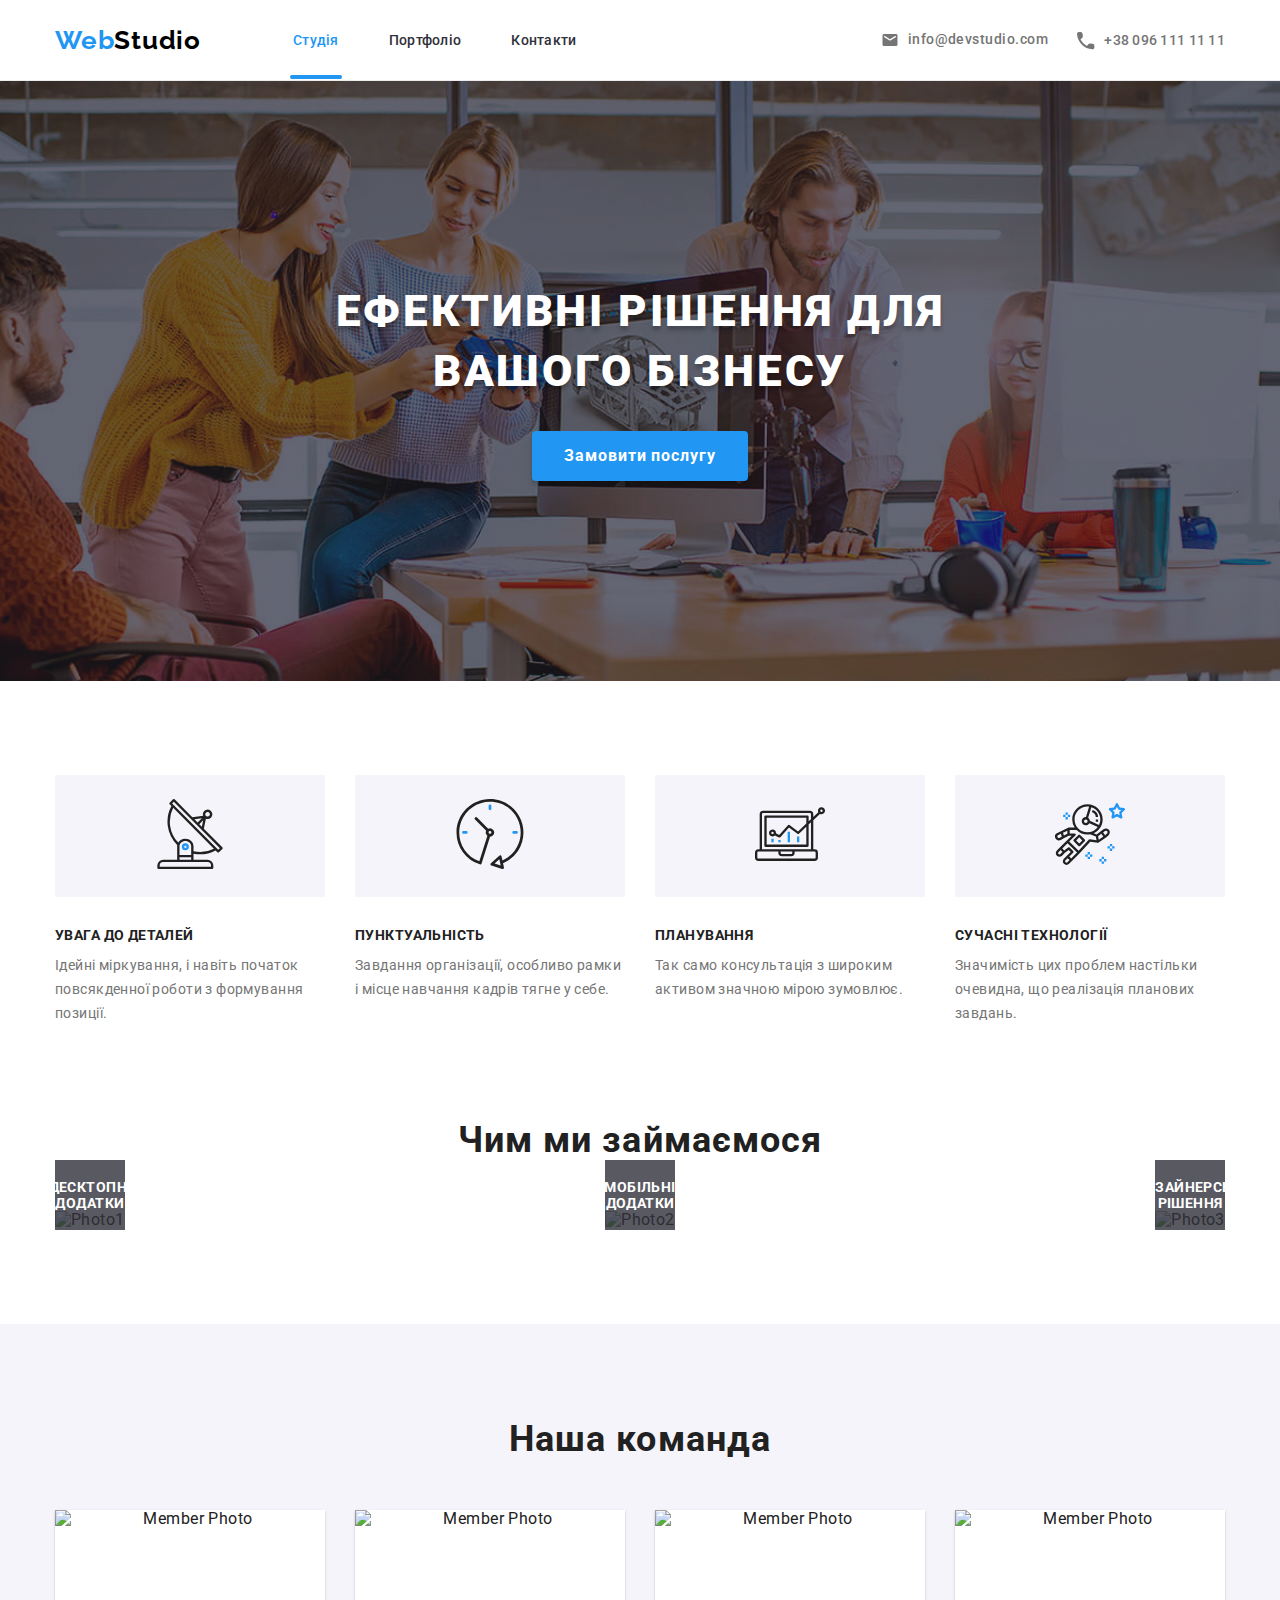
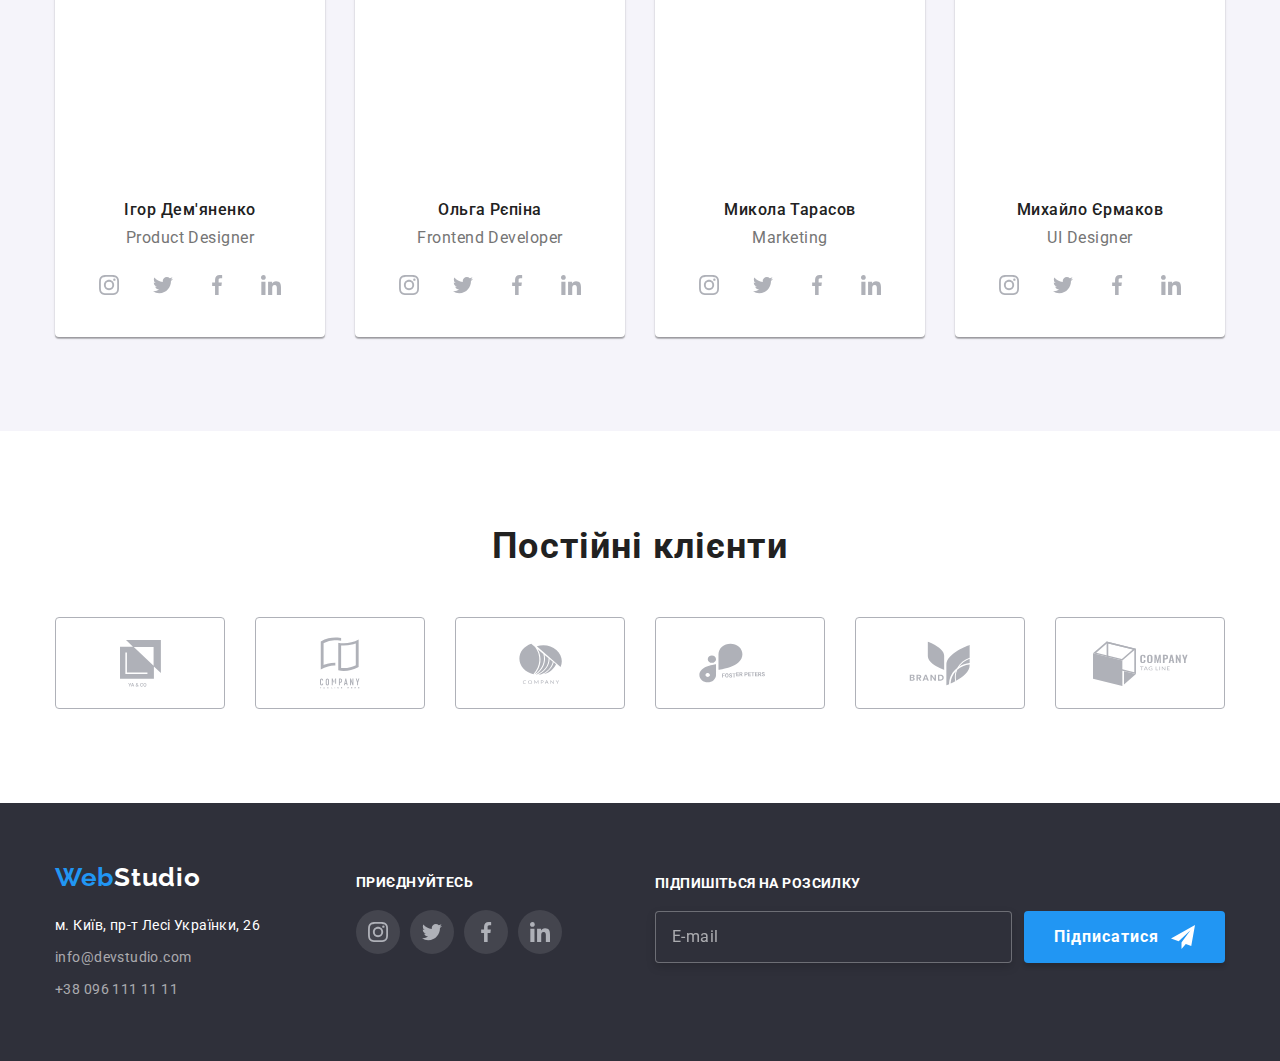
==== commit f6af6183: "error" ====
--- a/index.html
+++ b/index.html
@@ -47,7 +47,7 @@
                     </li>
                     <li class="contacts__item">
                         <a class="contacts__info contacts__info--phone link--interactive" href="tel:+380961111111" ><svg class="contacts__icon" width="16" height="16">
-                            <use href="img/SVG/symbol-defs.svg#modal-icon-tell"></use>
+                            <use href="img/SVG/symbol-defs.svg#icon-modal-tell"></use>
                           </svg>+38 096 111 11 11</a>
                     </li>
                 </ul>
--- a/css/main.min.css
+++ b/css/main.min.css
@@ -1 +1 @@
-/*! modern-normalize v1.1.0 | MIT License | https://github.com/sindresorhus/modern-normalize */*,::before,::after{-webkit-box-sizing:border-box;box-sizing:border-box}html{line-height:1.15;-webkit-text-size-adjust:100%;-moz-tab-size:4;-o-tab-size:4;tab-size:4}body{margin:0;font-family:system-ui,"Segoe UI",Roboto,Helvetica,Arial,sans-serif,"Apple Color Emoji","Segoe UI Emoji"}hr{height:0;color:inherit}abbr[title]{-webkit-text-decoration:underline dotted;text-decoration:underline dotted}b,strong{font-weight:bolder}code,kbd,samp,pre{font-family:ui-monospace,SFMono-Regular,Consolas,"Liberation Mono",Menlo,monospace;font-size:1em}small{font-size:80%}sub,sup{font-size:75%;line-height:0;position:relative;vertical-align:baseline}sub{bottom:-0.25em}sup{top:-0.5em}table{text-indent:0;border-color:inherit}button,input,optgroup,select,textarea{font-family:inherit;font-size:100%;line-height:1.15;margin:0}button,select{text-transform:none}button,[type=button],[type=reset],[type=submit]{-webkit-appearance:button}::-moz-focus-inner{border-style:none;padding:0}:-moz-focusring{outline:1px dotted ButtonText}:-moz-ui-invalid{box-shadow:none}legend{padding:0}progress{vertical-align:baseline}::-webkit-inner-spin-button,::-webkit-outer-spin-button{height:auto}[type=search]{-webkit-appearance:textfield;outline-offset:-2px}::-webkit-search-decoration{-webkit-appearance:none}::-webkit-file-upload-button{-webkit-appearance:button;font:inherit}summary{display:list-item}ul,ol{padding:0;margin:0;list-style-type:none}h1,h2,h3,h4,h5,h6,p,li,a{text-decoration:none;margin:0}img{display:block;-o-object-fit:cover;object-fit:cover;-o-object-position:center;object-position:center;max-width:100%;height:auto;margin:0}textarea{font-family:"Roboto"}title--basic{font-weight:700;font-size:36px;line-height:1.16}body{background-color:#fff;color:#212121;font-family:roboto,sans-serif;letter-spacing:.03em;margin:0}.link--interactive{-webkit-transition:all .2s ease-in-out;transition:all .2s ease-in-out}.link--interactive:focus,.link--interactive:hover{color:#2196f3}.button--interactive{-webkit-transition:all .1s ease-in-out;transition:all .1s ease-in-out}.button--interactive--active,.button--interactive:focus,.button--interactive:hover{scale:1.02;background-color:#2196f3;color:#fff;-webkit-box-shadow:0px 3px 1px rgba(0,0,0,.1),0px 1px 2px rgba(0,0,0,.08),0px 2px 2px rgba(0,0,0,.12);box-shadow:0px 3px 1px rgba(0,0,0,.1),0px 1px 2px rgba(0,0,0,.08),0px 2px 2px rgba(0,0,0,.12)}.button--interactive:active{scale:.97}.container{text-align:center;margin:0 auto;padding:0}@media screen and (max-width: 479.98px){.container{padding:0 10px}}@media screen and (min-width: 480px){.container{max-width:450px}}@media screen and (min-width: 768px){.container{max-width:738px}}@media screen and (min-width: 1230px){.container{max-width:1170px}}.header{border-bottom:1px solid #ececec}.header__first-wrapper{display:-webkit-box;display:-ms-flexbox;display:flex;-webkit-box-align:center;-ms-flex-align:center;align-items:center}@media screen and (min-width: 768px){.header__first-wrapper{gap:87px}}@media screen and (min-width: 1230px){.header__first-wrapper{gap:92px}}.header__container{height:60px;margin:0 auto;display:-webkit-box;display:-ms-flexbox;display:flex;-webkit-box-align:center;-ms-flex-align:center;align-items:center;-webkit-box-pack:justify;-ms-flex-pack:justify;justify-content:space-between;background-color:#fff}@media screen and (min-width: 768px){.header__container{height:80px}}.header__logo{font-family:"Raleway";font-weight:700;font-size:24px;line-height:28px;letter-spacing:.03em;color:#000}.header__logo--accent{color:#2196f3}@media screen and (min-width: 1230px){.header__logo{font-size:26px;line-height:31px}}.navigation__list{display:-webkit-box;display:-ms-flexbox;display:flex;max-width:-webkit-fill-available;max-width:-moz-available;max-width:fill-available}.navigation__item{margin-right:50px;list-style-type:none}.navigation__link{position:relative;color:#2f303a;font-weight:500;font-size:14px;line-height:1.14;letter-spacing:.02em;-webkit-transition:all .2s ease-in-out;transition:all .2s ease-in-out}.navigation__link:hover,.navigation__link:focus{color:#2196f3}.navigation__link.navigation__link--active{color:#2196f3}.navigation__link.navigation__link--active::before{content:" ";position:absolute;width:calc(100% + 6px);height:4px;bottom:-31px;left:-3px;background:#2196f3;border-radius:2px}@media screen and (max-width: 767.98px){.navigation{display:none}}.contacts__info{color:#757575;display:-webkit-box;display:-ms-flexbox;display:flex;-webkit-box-align:center;-ms-flex-align:center;align-items:center;font-weight:500;font-size:14px;line-height:1.14}.contacts__info:hover .contacts__icon{fill:#2196f3}.contacts__info--phone{font-family:"Roboto";font-weight:500;font-size:14px;line-height:16px;letter-spacing:.02em}.contacts__icon{-webkit-transition:all .2s ease-in-out;transition:all .2s ease-in-out;fill:#757575;margin-right:10px;margin-top:1px;scale:1.5}@media screen and (max-width: 767.98px){.contacts{display:none}}@media screen and (max-width: 1229.98px){.contacts__list{display:-webkit-box;display:-ms-flexbox;display:flex;-webkit-box-orient:vertical;-webkit-box-direction:normal;-ms-flex-direction:column;flex-direction:column;gap:10px}}@media screen and (min-width: 1230px){.contacts__list{display:-webkit-box;display:-ms-flexbox;display:flex;gap:30px}}.menu{display:-webkit-inline-box;display:-ms-inline-flexbox;display:inline-flex;margin:0;padding:0;border:none;background-color:rgba(0,0,0,0)}@media screen and (min-width: 768px){.menu{display:none}}.menu__icon-menu{width:50px}.menu__icon-cross{display:none}.menu.is-open .menu__icon-cross{display:block}.menu.is-open .menu__icon-menu{display:none}.menu__svg{padding:4px 5px}.hero{margin:0 auto}.hero__container{padding:0 15px;text-align:center;height:400px;display:-webkit-box;display:-ms-flexbox;display:flex;-webkit-box-align:center;-ms-flex-align:center;align-items:center;-webkit-box-pack:center;-ms-flex-pack:center;justify-content:center;gap:30px;-webkit-box-orient:vertical;-webkit-box-direction:normal;-ms-flex-direction:column;flex-direction:column;background-image:-webkit-gradient(linear, left top, left bottom, from(rgba(47, 48, 58, 0.4)), to(rgba(47, 48, 58, 0.4))),url("./../../../img/Studio/Img (17).jpg");background-image:linear-gradient(rgba(47, 48, 58, 0.4), rgba(47, 48, 58, 0.4)),url("./../../../img/Studio/Img (17).jpg");background-repeat:no-repeat;background-position:center;background-size:cover}@media screen and (min-width: 1230px){.hero__container{height:600px}}.hero__heading{font-family:"Roboto";font-weight:900;font-size:26px;line-height:42px;text-align:center;letter-spacing:.06em;color:#fff;text-shadow:0px 4px 4px rgba(0,0,0,.25)}@media screen and (min-width: 1230px){.hero__heading{font-size:44px;line-height:60px}}.hero__button{background:#2196f3;-webkit-box-shadow:0px 4px 4px rgba(0,0,0,.15);box-shadow:0px 4px 4px rgba(0,0,0,.15);border-radius:4px;font-family:Roboto;font-weight:700;font-size:16px;border:none;padding:10px 24px;color:#fff;letter-spacing:.06em;line-height:30px;cursor:pointer}@media screen and (min-width: 1230px){.hero__button{padding:10px 32px}}.advantages__container{margin:60px auto}@media screen and (min-width: 1230px){.advantages__container{margin:94px auto}}.advantages__icon-container{background-color:#f5f4fa;text-align:center;padding:24px 0}.advantages__header{font-family:"Roboto";font-weight:700;font-size:14px;line-height:16px;letter-spacing:.03em;text-transform:uppercase;color:#212121;padding:30px 0 10px 0;text-align:left}@media screen and (max-width: 767.98px){.advantages__header{text-align:center}}.advantages__text{text-align:left;font-family:"Roboto";font-weight:400;font-size:14px;line-height:24px;letter-spacing:.03em;color:#757575}@media screen and (max-width: 767px){.advantages__item:not(:last-child){margin-bottom:30px}}@media screen and (min-width: 768px){.advantages__items{display:-webkit-box;display:-ms-flexbox;display:flex;-ms-flex-wrap:wrap;flex-wrap:wrap;gap:30px}.advantages__item{width:calc(50% - 15px)}}@media screen and (min-width: 1230px){.advantages__items{display:-webkit-box;display:-ms-flexbox;display:flex;-ms-flex-wrap:wrap;flex-wrap:wrap;gap:30px}.advantages__item{width:270px}}@media screen and (max-width: 1229.98px){.specialize{display:none}}.specialize__container{margin:0 auto;text-align:center;margin-bottom:94px}.specialize__heading{font-family:"Roboto";font-weight:700;font-size:36px;line-height:42px;letter-spacing:.03em;color:#212121;padding-bottom:50px}.specialize__photos{display:-webkit-box;display:-ms-flexbox;display:flex;-webkit-box-pack:justify;-ms-flex-pack:justify;justify-content:space-between}.specialize__photo-container{position:relative}.specialize__label-container{position:absolute;bottom:0;display:-webkit-box;display:-ms-flexbox;display:flex;-webkit-box-pack:center;-ms-flex-pack:center;justify-content:center;-webkit-box-align:center;-ms-flex-align:center;align-items:center;width:100%;height:70px;background-color:rgba(47,48,58,.8)}.specialize__label{font-family:"Roboto";font-weight:700;font-size:14px;line-height:16px;letter-spacing:.03em;text-transform:uppercase;color:#fff}.team{background-color:#f5f4fa}.team__container{padding-top:60px;padding-bottom:60px}@media screen and (min-width: 1230px){.team__container{padding-top:94px;padding-bottom:94px}}.team__heading{font-family:"Roboto";font-weight:700;font-size:28px;line-height:33px;text-align:center;letter-spacing:.03em;color:#212121;padding-bottom:30px}@media screen and (min-width: 1230px){.team__heading{font-size:36px;line-height:42px;letter-spacing:.03em;color:#212121;padding-bottom:50px}}@media screen and (max-width: 767.98px){.team__card:not(:last-child){margin-bottom:30px}}.team__card{background-color:#fff;-webkit-box-shadow:0px 1px 3px rgba(0,0,0,.12),0px 1px 1px rgba(0,0,0,.14),0px 2px 1px rgba(0,0,0,.2);box-shadow:0px 1px 3px rgba(0,0,0,.12),0px 1px 1px rgba(0,0,0,.14),0px 2px 1px rgba(0,0,0,.2);border-radius:0px 0px 4px 4px;padding-bottom:24px}@media screen and (min-width: 1230px){.team__card{padding-bottom:30px}}.team__card-photo{margin-bottom:30px;height:460px}@media screen and (min-width: 768px){.team__card-photo{height:374px}}@media screen and (min-width: 1230px){.team__card-photo{height:260px}}.team__card-name{padding-bottom:10px;font-family:"Roboto";font-weight:500;font-size:16px;line-height:19px;letter-spacing:.03em;color:#212121}.team__position{padding-bottom:16px;font-family:"Roboto";font-weight:400;font-size:16px;letter-spacing:.03em;color:#757575}.team__links{display:-webkit-box;display:-ms-flexbox;display:flex;-webkit-box-pack:center;-ms-flex-pack:center;justify-content:center;gap:10px}.team__link{background-color:#fff;border-radius:50%;display:-webkit-box;display:-ms-flexbox;display:flex;-webkit-box-align:center;-ms-flex-align:center;align-items:center;-webkit-box-pack:center;-ms-flex-pack:center;justify-content:center;width:44px;height:44px;-webkit-transition:all .2s ease-in-out;transition:all .2s ease-in-out}.team__link:hover,.team__link:focus{background-color:#2196f3}.team__icon{fill:#afb1b8;-webkit-transition:all .2s ease-in-out;transition:all .2s ease-in-out}.team__link:hover .team__icon{fill:#fff}.team__link:focus .team__icon{fill:#fff}@media screen and (min-width: 768px){.team__cards{display:-webkit-box;display:-ms-flexbox;display:flex;-ms-flex-wrap:wrap;flex-wrap:wrap;gap:30px}.team__card{width:calc(50% - 15px)}}@media screen and (min-width: 1230px){.team__cards{display:-webkit-box;display:-ms-flexbox;display:flex;-ms-flex-wrap:wrap;flex-wrap:wrap;gap:30px}.team__card{width:270px}}.footer{background-color:#2f303a}.footer__container{padding-top:60px;padding-bottom:60px;display:-webkit-box;display:-ms-flexbox;display:flex;-webkit-box-orient:vertical;-webkit-box-direction:normal;-ms-flex-direction:column;flex-direction:column;-webkit-box-align:center;-ms-flex-align:center;align-items:center;gap:60px;-webkit-box-pack:justify;-ms-flex-pack:justify;justify-content:space-between}@media screen and (min-width: 1230px){.footer__container{-webkit-box-orient:horizontal;-webkit-box-direction:normal;-ms-flex-direction:row;flex-direction:row;text-align:left}}.main-box{display:-webkit-box;display:-ms-flexbox;display:flex;gap:45px;-webkit-box-orient:vertical;-webkit-box-direction:normal;-ms-flex-direction:column;flex-direction:column}@media screen and (min-width: 768px){.main-box{gap:165px;-webkit-box-orient:horizontal;-webkit-box-direction:normal;-ms-flex-direction:row;flex-direction:row;-webkit-box-pack:center;-ms-flex-pack:center;justify-content:center}}@media screen and (min-width: 1230px){.main-box{gap:70px}}.data-box{display:-webkit-box;display:-ms-flexbox;display:flex;-webkit-box-orient:vertical;-webkit-box-direction:normal;-ms-flex-direction:column;flex-direction:column;gap:20px}.data-box__logo{font-family:Raleway;font-weight:700;font-size:26px;letter-spacing:.7px;color:#fff}.data-box__logo--accent{color:#2196f3}@media screen and (min-width: 768px)and (max-width: 1229.98px){.data-box__logo{font-size:24px;line-height:28px}}.contatcs-box{display:-webkit-box;display:-ms-flexbox;display:flex;-webkit-box-orient:vertical;-webkit-box-direction:normal;-ms-flex-direction:column;flex-direction:column;gap:8px;width:231px}.contatcs-box__address{font-family:"Roboto";font-weight:400;font-size:14px;line-height:24px;letter-spacing:.03em;color:#fff}.contatcs-box__info{font-family:"Roboto";font-weight:400;font-size:14px;line-height:24px;letter-spacing:.03em;color:rgba(255,255,255,.6)}.social-box{margin-top:11px;display:-webkit-box;display:-ms-flexbox;display:flex;-webkit-box-orient:vertical;-webkit-box-direction:normal;-ms-flex-direction:column;flex-direction:column;gap:20px}.social-box__heading{font-family:"Roboto";font-weight:700;font-size:14px;line-height:16px;letter-spacing:.03em;text-transform:uppercase;color:#fff}.social-box__social-links-box{display:-webkit-box;display:-ms-flexbox;display:flex;-webkit-box-pack:center;-ms-flex-pack:center;justify-content:center;gap:10px}.social-box__link{background-color:rgba(255,255,255,.1);border-radius:50%;display:-webkit-box;display:-ms-flexbox;display:flex;-webkit-box-align:center;-ms-flex-align:center;align-items:center;-webkit-box-pack:center;-ms-flex-pack:center;justify-content:center;width:44px;height:44px;-webkit-transition:all .2s ease-in-out;transition:all .2s ease-in-out}.social-box__link:hover,.social-box__link:focus{background-color:#2196f3}.social-box__icon{fill:#afb1b8;-webkit-transition:all .2s ease-in-out;transition:all .2s ease-in-out}.social-box__link:hover .social-box__icon{fill:#fff}.social-box__link:focus .social-box__icon{fill:#fff}.newsletter{display:-webkit-box;display:-ms-flexbox;display:flex;-webkit-box-orient:vertical;-webkit-box-direction:normal;-ms-flex-direction:column;flex-direction:column;gap:20px;width:100%}@media screen and (min-width: 768px){.newsletter{margin:auto 0;width:570px}}@media screen and (min-width: 1230px){.newsletter{margin-top:12px}}.newsletter__heading{font-family:"Roboto";font-weight:700;font-size:14px;line-height:16px;letter-spacing:.03em;text-transform:uppercase;color:#fff}.newsletter__input-container{display:-webkit-box;display:-ms-flexbox;display:flex;gap:20px;-webkit-box-orient:vertical;-webkit-box-direction:normal;-ms-flex-direction:column;flex-direction:column}@media screen and (min-width: 1230px){.newsletter__input-container{-webkit-box-orient:horizontal;-webkit-box-direction:normal;-ms-flex-direction:row;flex-direction:row;gap:12px}}.newsletter__input{background-color:#2f303a;border:1px solid rgba(255,255,255,.3);-webkit-filter:drop-shadow(0px 4px 4px rgba(0, 0, 0, 0.15));filter:drop-shadow(0px 4px 4px rgba(0, 0, 0, 0.15));border-radius:4px;-webkit-transition:all .2s ease-in-out;transition:all .2s ease-in-out;padding:15px 16px 15px 16px;width:100%;font-family:"Roboto";font-weight:400;font-size:16px;line-height:20px;letter-spacing:.03em;color:rgba(255,255,255,.6)}.newsletter__input:focus{outline:none;border-color:#2196f3}.newsletter__input::-webkit-input-placeholder{font-family:"Roboto";font-weight:400;font-size:16px;line-height:20px;letter-spacing:.03em;color:rgba(255,255,255,.6)}.newsletter__input::-moz-placeholder{font-family:"Roboto";font-weight:400;font-size:16px;line-height:20px;letter-spacing:.03em;color:rgba(255,255,255,.6)}.newsletter__input:-ms-input-placeholder{font-family:"Roboto";font-weight:400;font-size:16px;line-height:20px;letter-spacing:.03em;color:rgba(255,255,255,.6)}.newsletter__input::-ms-input-placeholder{font-family:"Roboto";font-weight:400;font-size:16px;line-height:20px;letter-spacing:.03em;color:rgba(255,255,255,.6)}.newsletter__input::placeholder{font-family:"Roboto";font-weight:400;font-size:16px;line-height:20px;letter-spacing:.03em;color:rgba(255,255,255,.6)}.newsletter__button{display:-webkit-box;display:-ms-flexbox;display:flex;-webkit-box-align:center;-ms-flex-align:center;align-items:center;margin:0 auto;padding:10px 30px;background:#2196f3;-webkit-box-shadow:0px 4px 4px rgba(0,0,0,.15);box-shadow:0px 4px 4px rgba(0,0,0,.15);border-radius:4px;border:none;font-family:"Roboto";font-weight:700;font-size:16px;line-height:30px;letter-spacing:.06em;color:#fff}.newsletter__icon{margin-left:12px}@media screen and (min-width: 768px){.newsletter__input{width:450px;margin:0 auto}}.clients__container{margin:60px auto}@media screen and (min-width: 1230px){.clients__container{margin:94px auto}}.clients__heading{font-family:"Roboto";font-weight:700;font-size:28px;line-height:33px;letter-spacing:.03em;padding-bottom:30px;color:#212121}@media screen and (min-width: 1230px){.clients__heading{padding-bottom:50px;font-size:36px;line-height:42px}}.clients__wrapper{display:-webkit-box;display:-ms-flexbox;display:flex;-webkit-box-pack:center;-ms-flex-pack:center;justify-content:center;-webkit-box-align:center;-ms-flex-align:center;align-items:center;gap:30px;-ms-flex-wrap:wrap;flex-wrap:wrap}.clients__icon{fill:#afb1b8;-webkit-transition:all .2s ease-in-out;transition:all .2s ease-in-out}.clients__link{display:-webkit-box;display:-ms-flexbox;display:flex;-webkit-box-align:center;-ms-flex-align:center;align-items:center;-webkit-box-pack:center;-ms-flex-pack:center;justify-content:center;height:92px;width:210px;border:1px solid #afb1b8;border-radius:4px;-webkit-transition:all .2s ease-in-out;transition:all .2s ease-in-out}@media screen and (min-width: 768px){.clients__link{width:226px}}@media screen and (min-width: 1230px){.clients__link{width:170px}}.clients__link:hover{border-color:#2196f3}.clients__link:hover .clients__icon{fill:#2196f3}.menu-container{display:none;background-color:#fff;width:100%}.menu-container__wrapper{max-width:480px;background-color:#fff;margin:0 auto}.menu-container.menu-visible{display:block;position:absolute;top:0px}.menu-close-button{float:right;margin-top:10px;margin-right:10px}.menu-data-container{padding:48px 0 100px 40px;display:-webkit-box;display:-ms-flexbox;display:flex;-webkit-box-orient:vertical;-webkit-box-direction:normal;-ms-flex-direction:column;flex-direction:column;-webkit-box-pack:justify;-ms-flex-pack:justify;justify-content:space-between;height:100vh}.mobile-menu{display:-webkit-box;display:-ms-flexbox;display:flex;height:208px;-webkit-box-orient:vertical;-webkit-box-direction:normal;-ms-flex-direction:column;flex-direction:column;-webkit-box-pack:justify;-ms-flex-pack:justify;justify-content:space-between}.mobile-menu-link{font-family:"Roboto";font-weight:500;font-size:40px;line-height:47px;letter-spacing:.02em;color:#212121}.mobile-menu-link--active{color:#2196f3}.mobile-container{display:-webkit-box;display:-ms-flexbox;display:flex;-webkit-box-orient:vertical;-webkit-box-direction:normal;-ms-flex-direction:column;flex-direction:column;height:164px;-webkit-box-pack:justify;-ms-flex-pack:justify;justify-content:space-between}.mobile-contacts{display:-webkit-box;display:-ms-flexbox;display:flex;-webkit-box-orient:vertical;-webkit-box-direction:normal;-ms-flex-direction:column;flex-direction:column;gap:32px}.mobile-contacts-link{font-family:"Roboto";font-weight:500;font-size:24px;line-height:28px;letter-spacing:.02em;color:#757575}.mobile-contacts-link-phone{font-family:"Roboto";font-weight:500;font-size:34px;line-height:40px;letter-spacing:.02em;color:#2196f3}.mobile-socials{display:-webkit-box;display:-ms-flexbox;display:flex;gap:20px}.mobile-socials-item{position:relative}.mobile-socials-item:not(:first-child):before{content:" ";position:absolute;height:22px;left:-10px;width:1px;background:rgba(33,33,33,.2)}.mobile-socials-link{font-family:"Roboto";font-weight:500;font-size:18px;line-height:22px;letter-spacing:.02em;color:#2196f3}.modal-window{background-color:rgba(0,0,0,.5);position:fixed;width:100%;height:100%;top:0;right:0;bottom:0;left:0;z-index:5;opacity:0;pointer-events:none;-webkit-transition:opacity 250ms cubic-bezier(0.4, 0, 0.2, 1);transition:opacity 250ms cubic-bezier(0.4, 0, 0.2, 1)}.modal-window.modal-visible{opacity:1;pointer-events:all}.modal-window .modal{-webkit-transform:translateX(-50%) translateY(-50%) scale(0.9);transform:translateX(-50%) translateY(-50%) scale(0.9)}.modal{background-color:#fff;display:-webkit-box;display:-ms-flexbox;display:flex;position:relative;-webkit-box-align:center;-ms-flex-align:center;align-items:center;-webkit-box-orient:vertical;-webkit-box-direction:normal;-ms-flex-direction:column;flex-direction:column;top:50%;left:50%;z-index:5;max-width:450px;padding:40px;opacity:1;border-radius:4px;-webkit-box-shadow:0px 1px 3px rgba(0,0,0,.12),0px 1px 1px rgba(0,0,0,.14),0px 2px 1px rgba(0,0,0,.2);box-shadow:0px 1px 3px rgba(0,0,0,.12),0px 1px 1px rgba(0,0,0,.14),0px 2px 1px rgba(0,0,0,.2)}.modal-close-button{background-color:#2196f3;position:absolute;display:-webkit-box;display:-ms-flexbox;display:flex;-webkit-box-align:center;-ms-flex-align:center;align-items:center;-webkit-box-pack:center;-ms-flex-pack:center;justify-content:center;cursor:pointer;padding:0;top:8px;right:8px;width:33px;height:33px;border-radius:50%;border:1px solid rgba(0,0,0,.1);background-color:rgba(0,0,0,0)}.client{width:100%}.client__form{display:-webkit-box;display:-ms-flexbox;display:flex;-webkit-box-orient:vertical;-webkit-box-direction:normal;-ms-flex-direction:column;flex-direction:column;gap:12px;width:100%}.client__inputs{display:-webkit-box;display:-ms-flexbox;display:flex;-webkit-box-orient:vertical;-webkit-box-direction:normal;-ms-flex-direction:column;flex-direction:column;gap:10px}.client__title{font-family:"Roboto";font-style:normal;font-weight:700;font-size:20px;line-height:30px;text-align:center;letter-spacing:.03em;color:#212121}.client__name{font-family:"Roboto";font-weight:400;font-size:12px;line-height:14px;letter-spacing:.01em;color:#757575}.client__container{position:relative}.client__input{border:1px solid rgba(33,33,33,.2);border-radius:4px;padding:12px 12px 12px 42px;width:100%;-webkit-transition:all .2s ease-in-out;transition:all .2s ease-in-out;font-size:14px;line-height:20px}.client__input:focus,.client__feedback:focus{outline:none;border-color:#2196f3}.client__input:focus+.client__icon{fill:#2196f3}.client__feedback{border:1px solid rgba(33,33,33,.2);padding:12px 16px;border-radius:4px;resize:none;width:100%;height:120px;-webkit-transition:all .2s ease-in-out;transition:all .2s ease-in-out}.client__icon{position:absolute;left:12px;top:12px;z-index:10;fill:#000;-webkit-transition:all .2s ease-in-out;transition:all .2s ease-in-out}.agreement{display:-webkit-box;display:-ms-flexbox;display:flex;-webkit-box-orient:horizontal;-webkit-box-direction:normal;-ms-flex-direction:row;flex-direction:row;-webkit-box-align:center;-ms-flex-align:center;align-items:center;margin-top:8px}.agreement__container{display:-webkit-box;display:-ms-flexbox;display:flex;-webkit-box-orient:vertical;-webkit-box-direction:normal;-ms-flex-direction:column;flex-direction:column;gap:30px}.agreement__title{color:#757575;font-weight:400;font-size:12px;line-height:14px;letter-spacing:.03em;cursor:pointer}.agreement__link{color:#2196f3;text-decoration:none;border-bottom:1px #2196f3 solid}.agreement__btn{background-color:#2196f3;color:#fff;-webkit-box-shadow:0px 4px 4px rgba(0,0,0,.15);box-shadow:0px 4px 4px rgba(0,0,0,.15);border-radius:4px;border:0;cursor:pointer;font-weight:700;font-size:16px;line-height:1.8;letter-spacing:.06em;padding:10px 52px;margin:0 auto;text-align:center;width:200px}.checkbox__icons{margin-right:7px;cursor:pointer}.checkbox__check{opacity:0;-webkit-transition:opacity 250ms cubic-bezier(0.4, 0, 0.2, 1);transition:opacity 250ms cubic-bezier(0.4, 0, 0.2, 1)}.checkbox:checked+.checkbox__icons .checkbox__uncheck{opacity:0;-webkit-transition:opacity 250ms cubic-bezier(0.4, 0, 0.2, 1);transition:opacity 250ms cubic-bezier(0.4, 0, 0.2, 1)}.checkbox:checked+.checkbox__icons .checkbox__check{opacity:1;-webkit-transition:opacity 250ms cubic-bezier(0.4, 0, 0.2, 1);transition:opacity 250ms cubic-bezier(0.4, 0, 0.2, 1)}.checkbox:hover+.checkbox__icons .checkbox__uncheck,.checkbox:focus+.checkbox__icons .checkbox__uncheck{-webkit-transition:fill 250ms cubic-bezier(0.4, 0, 0.2, 1);transition:fill 250ms cubic-bezier(0.4, 0, 0.2, 1)}.hidden{position:absolute;white-space:nowrap;overflow:hidden;border:0;padding:0;clip:rect(0 0 0 0)}.portfolio__container{margin:60px auto}@media screen and (min-width: 1230px){.portfolio__container{margin:93px auto}}.portfolio__projects{display:-webkit-box;display:-ms-flexbox;display:flex;-webkit-box-orient:horizontal;-webkit-box-direction:normal;-ms-flex-direction:row;flex-direction:row;-ms-flex-wrap:wrap;flex-wrap:wrap;gap:30px;-webkit-box-pack:center;-ms-flex-pack:center;justify-content:center}@media screen and (min-width: 768px){.portfolio__projects{-webkit-box-pack:left;-ms-flex-pack:left;justify-content:left}}.filters{display:-webkit-box;display:-ms-flexbox;display:flex;-webkit-box-orient:horizontal;-webkit-box-direction:normal;-ms-flex-direction:row;flex-direction:row;gap:8px;-ms-flex-wrap:wrap;flex-wrap:wrap}@media screen and (min-width: 768px){.filters{-webkit-box-pack:center;-ms-flex-pack:center;justify-content:center}}.filters-wrapper{margin-bottom:50px}@media screen and (min-width: 768px)and (max-width: 1229.98px){.filters-wrapper{margin-bottom:30px}}.filters__button{background:#f5f4fa;border-radius:4px;font-size:16px;border:none;padding:6px 22px;color:#212121;font-family:"Roboto";font-weight:500;font-size:16px;line-height:26px;letter-spacing:.03em}.filters__button-active{padding:6px 25px;border:none;background-color:#2196f3;color:#fff;-webkit-box-shadow:0px 3px 1px rgba(0,0,0,.1),0px 1px 2px rgba(0,0,0,.08),0px 2px 2px rgba(0,0,0,.12);box-shadow:0px 3px 1px rgba(0,0,0,.1),0px 1px 2px rgba(0,0,0,.08),0px 2px 2px rgba(0,0,0,.12)}.project{width:450px;text-align:left;position:relative;-webkit-transition:all .2s ease-in-out;transition:all .2s ease-in-out}.project__img{width:100%;height:294px}.project:hover{-webkit-box-shadow:0px 1px 1px rgba(0,0,0,.12),0px 4px 4px rgba(0,0,0,.06),1px 4px 6px rgba(0,0,0,.16);box-shadow:0px 1px 1px rgba(0,0,0,.12),0px 4px 4px rgba(0,0,0,.06),1px 4px 6px rgba(0,0,0,.16)}.project__img-wrapper{position:absolute;visibility:hidden;color:rgba(0,0,0,0);-webkit-transition:background-color .2s ease-in-out,color .5s ease-in-out;transition:background-color .2s ease-in-out,color .5s ease-in-out}.project:hover .project__img-wrapper{visibility:visible;position:absolute;display:-webkit-box;display:-ms-flexbox;display:flex;-webkit-box-pack:center;-ms-flex-pack:center;justify-content:center;-webkit-box-align:center;-ms-flex-align:center;align-items:center;background-color:rgba(33,150,243,.9);height:294px;padding-left:24px;padding-right:24px;color:#fff;font-family:"Roboto";font-weight:400;font-size:18px;line-height:28px;letter-spacing:.03em}.project__title{display:-webkit-box;display:-ms-flexbox;display:flex;-webkit-box-orient:vertical;-webkit-box-direction:normal;-ms-flex-direction:column;flex-direction:column;gap:4px;padding:20px 24px;border:1px solid #eee;width:100%;border-top:none}.project__heading{font-family:"Roboto";font-weight:700;font-size:18px;line-height:36px;letter-spacing:.06em;color:#212121}.project__type{font-family:"Roboto";font-weight:400;font-size:16px;line-height:30px;letter-spacing:.03em;color:#757575}@media screen and (min-width: 768px){.project{width:354px}}@media screen and (min-width: 1230px){.project{width:370px}}/*# sourceMappingURL=main.min.css.map */+/*! modern-normalize v1.1.0 | MIT License | https://github.com/sindresorhus/modern-normalize */*,::before,::after{-webkit-box-sizing:border-box;box-sizing:border-box}html{line-height:1.15;-webkit-text-size-adjust:100%;-moz-tab-size:4;-o-tab-size:4;tab-size:4}body{margin:0;font-family:system-ui,"Segoe UI",Roboto,Helvetica,Arial,sans-serif,"Apple Color Emoji","Segoe UI Emoji"}hr{height:0;color:inherit}abbr[title]{-webkit-text-decoration:underline dotted;text-decoration:underline dotted}b,strong{font-weight:bolder}code,kbd,samp,pre{font-family:ui-monospace,SFMono-Regular,Consolas,"Liberation Mono",Menlo,monospace;font-size:1em}small{font-size:80%}sub,sup{font-size:75%;line-height:0;position:relative;vertical-align:baseline}sub{bottom:-0.25em}sup{top:-0.5em}table{text-indent:0;border-color:inherit}button,input,optgroup,select,textarea{font-family:inherit;font-size:100%;line-height:1.15;margin:0}button,select{text-transform:none}button,[type=button],[type=reset],[type=submit]{-webkit-appearance:button}::-moz-focus-inner{border-style:none;padding:0}:-moz-focusring{outline:1px dotted ButtonText}:-moz-ui-invalid{box-shadow:none}legend{padding:0}progress{vertical-align:baseline}::-webkit-inner-spin-button,::-webkit-outer-spin-button{height:auto}[type=search]{-webkit-appearance:textfield;outline-offset:-2px}::-webkit-search-decoration{-webkit-appearance:none}::-webkit-file-upload-button{-webkit-appearance:button;font:inherit}summary{display:list-item}ul,ol{padding:0;margin:0;list-style-type:none}h1,h2,h3,h4,h5,h6,p,li,a{text-decoration:none;margin:0}img{display:block;-o-object-fit:cover;object-fit:cover;-o-object-position:center;object-position:center;max-width:100%;height:auto;margin:0}textarea{font-family:"Roboto"}title--basic{font-weight:700;font-size:36px;line-height:1.16}body{background-color:#fff;color:#212121;font-family:roboto,sans-serif;letter-spacing:.03em;margin:0}.link--interactive{-webkit-transition:all .2s ease-in-out;transition:all .2s ease-in-out}.link--interactive:focus,.link--interactive:hover{color:#2196f3}.button--interactive{-webkit-transition:all .1s ease-in-out;transition:all .1s ease-in-out}.button--interactive--active,.button--interactive:focus,.button--interactive:hover{scale:1.02;background-color:#2196f3;color:#fff;-webkit-box-shadow:0px 3px 1px rgba(0,0,0,.1),0px 1px 2px rgba(0,0,0,.08),0px 2px 2px rgba(0,0,0,.12);box-shadow:0px 3px 1px rgba(0,0,0,.1),0px 1px 2px rgba(0,0,0,.08),0px 2px 2px rgba(0,0,0,.12)}.button--interactive:active{scale:.97}.container{text-align:center;margin:0 auto;padding:0}@media screen and (max-width: 479.98px){.container{padding:0 10px}}@media screen and (min-width: 480px){.container{max-width:450px}}@media screen and (min-width: 768px){.container{max-width:738px}}@media screen and (min-width: 1230px){.container{max-width:1170px}}.header{border-bottom:1px solid #ececec}.header__first-wrapper{display:-webkit-box;display:-ms-flexbox;display:flex;-webkit-box-align:center;-ms-flex-align:center;align-items:center}@media screen and (min-width: 768px){.header__first-wrapper{gap:87px}}@media screen and (min-width: 1230px){.header__first-wrapper{gap:92px}}.header__container{height:60px;margin:0 auto;display:-webkit-box;display:-ms-flexbox;display:flex;-webkit-box-align:center;-ms-flex-align:center;align-items:center;-webkit-box-pack:justify;-ms-flex-pack:justify;justify-content:space-between;background-color:#fff}@media screen and (min-width: 768px){.header__container{height:80px}}.header__logo{font-family:"Raleway";font-weight:700;font-size:24px;line-height:28px;letter-spacing:.03em;color:#000}.header__logo--accent{color:#2196f3}@media screen and (min-width: 1230px){.header__logo{font-size:26px;line-height:31px}}.navigation__list{display:-webkit-box;display:-ms-flexbox;display:flex;max-width:-webkit-fill-available;max-width:-moz-available;max-width:fill-available}.navigation__item{margin-right:50px;list-style-type:none}.navigation__link{position:relative;color:#2f303a;font-weight:500;font-size:14px;line-height:1.14;letter-spacing:.02em;-webkit-transition:all .2s ease-in-out;transition:all .2s ease-in-out}.navigation__link:hover,.navigation__link:focus{color:#2196f3}.navigation__link.navigation__link--active{color:#2196f3}.navigation__link.navigation__link--active::before{content:" ";position:absolute;width:calc(100% + 6px);height:4px;bottom:-31px;left:-3px;background:#2196f3;border-radius:2px}@media screen and (max-width: 767.98px){.navigation{display:none}}.contacts__info{color:#757575;display:-webkit-box;display:-ms-flexbox;display:flex;-webkit-box-align:center;-ms-flex-align:center;align-items:center;font-weight:500;font-size:14px;line-height:1.14}.contacts__info:hover .contacts__icon{fill:#2196f3}.contacts__info--phone{font-family:"Roboto";font-weight:500;font-size:14px;line-height:16px;letter-spacing:.02em}.contacts__icon{-webkit-transition:all .2s ease-in-out;transition:all .2s ease-in-out;fill:#757575;margin-right:10px;margin-top:1px;scale:1.5}@media screen and (max-width: 767.98px){.contacts{display:none}}@media screen and (max-width: 1229.98px){.contacts__list{display:-webkit-box;display:-ms-flexbox;display:flex;-webkit-box-orient:vertical;-webkit-box-direction:normal;-ms-flex-direction:column;flex-direction:column;gap:10px}}@media screen and (min-width: 1230px){.contacts__list{display:-webkit-box;display:-ms-flexbox;display:flex;gap:30px}}.menu{display:-webkit-inline-box;display:-ms-inline-flexbox;display:inline-flex;margin:0;padding:0;border:none;background-color:rgba(0,0,0,0)}@media screen and (min-width: 768px){.menu{display:none}}.menu__icon-menu{width:50px}.menu__icon-cross{display:none}.menu.is-open .menu__icon-cross{display:block}.menu.is-open .menu__icon-menu{display:none}.menu__svg{padding:4px 5px}.hero{margin:0 auto}.hero__container{padding:0 15px;text-align:center;height:400px;display:-webkit-box;display:-ms-flexbox;display:flex;-webkit-box-align:center;-ms-flex-align:center;align-items:center;-webkit-box-pack:center;-ms-flex-pack:center;justify-content:center;gap:30px;-webkit-box-orient:vertical;-webkit-box-direction:normal;-ms-flex-direction:column;flex-direction:column;background-image:-webkit-gradient(linear, left top, left bottom, from(rgba(47, 48, 58, 0.4)), to(rgba(47, 48, 58, 0.4))),url("./../img/Studio/Img17.jpg");background-image:linear-gradient(rgba(47, 48, 58, 0.4), rgba(47, 48, 58, 0.4)),url("./../img/Studio/Img17.jpg");background-repeat:no-repeat;background-position:center;background-size:cover}@media screen and (min-width: 1230px){.hero__container{height:600px}}.hero__heading{font-family:"Roboto";font-weight:900;font-size:26px;line-height:42px;text-align:center;letter-spacing:.06em;color:#fff;text-shadow:0px 4px 4px rgba(0,0,0,.25)}@media screen and (min-width: 1230px){.hero__heading{font-size:44px;line-height:60px}}.hero__button{background:#2196f3;-webkit-box-shadow:0px 4px 4px rgba(0,0,0,.15);box-shadow:0px 4px 4px rgba(0,0,0,.15);border-radius:4px;font-family:Roboto;font-weight:700;font-size:16px;border:none;padding:10px 24px;color:#fff;letter-spacing:.06em;line-height:30px;cursor:pointer}@media screen and (min-width: 1230px){.hero__button{padding:10px 32px}}.advantages__container{margin:60px auto}@media screen and (min-width: 1230px){.advantages__container{margin:94px auto}}.advantages__icon-container{background-color:#f5f4fa;text-align:center;padding:24px 0}.advantages__header{font-family:"Roboto";font-weight:700;font-size:14px;line-height:16px;letter-spacing:.03em;text-transform:uppercase;color:#212121;padding:30px 0 10px 0;text-align:left}@media screen and (max-width: 767.98px){.advantages__header{text-align:center}}.advantages__text{text-align:left;font-family:"Roboto";font-weight:400;font-size:14px;line-height:24px;letter-spacing:.03em;color:#757575}@media screen and (max-width: 767px){.advantages__item:not(:last-child){margin-bottom:30px}}@media screen and (min-width: 768px){.advantages__items{display:-webkit-box;display:-ms-flexbox;display:flex;-ms-flex-wrap:wrap;flex-wrap:wrap;gap:30px}.advantages__item{width:calc(50% - 15px)}}@media screen and (min-width: 1230px){.advantages__items{display:-webkit-box;display:-ms-flexbox;display:flex;-ms-flex-wrap:wrap;flex-wrap:wrap;gap:30px}.advantages__item{width:270px}}@media screen and (max-width: 1229.98px){.specialize{display:none}}.specialize__container{margin:0 auto;text-align:center;margin-bottom:94px}.specialize__heading{font-family:"Roboto";font-weight:700;font-size:36px;line-height:42px;letter-spacing:.03em;color:#212121;padding-bottom:50px}.specialize__photos{display:-webkit-box;display:-ms-flexbox;display:flex;-webkit-box-pack:justify;-ms-flex-pack:justify;justify-content:space-between}.specialize__photo-container{position:relative}.specialize__label-container{position:absolute;bottom:0;display:-webkit-box;display:-ms-flexbox;display:flex;-webkit-box-pack:center;-ms-flex-pack:center;justify-content:center;-webkit-box-align:center;-ms-flex-align:center;align-items:center;width:100%;height:70px;background-color:rgba(47,48,58,.8)}.specialize__label{font-family:"Roboto";font-weight:700;font-size:14px;line-height:16px;letter-spacing:.03em;text-transform:uppercase;color:#fff}.team{background-color:#f5f4fa}.team__container{padding-top:60px;padding-bottom:60px}@media screen and (min-width: 1230px){.team__container{padding-top:94px;padding-bottom:94px}}.team__heading{font-family:"Roboto";font-weight:700;font-size:28px;line-height:33px;text-align:center;letter-spacing:.03em;color:#212121;padding-bottom:30px}@media screen and (min-width: 1230px){.team__heading{font-size:36px;line-height:42px;letter-spacing:.03em;color:#212121;padding-bottom:50px}}@media screen and (max-width: 767.98px){.team__card:not(:last-child){margin-bottom:30px}}.team__card{background-color:#fff;-webkit-box-shadow:0px 1px 3px rgba(0,0,0,.12),0px 1px 1px rgba(0,0,0,.14),0px 2px 1px rgba(0,0,0,.2);box-shadow:0px 1px 3px rgba(0,0,0,.12),0px 1px 1px rgba(0,0,0,.14),0px 2px 1px rgba(0,0,0,.2);border-radius:0px 0px 4px 4px;padding-bottom:24px}@media screen and (min-width: 1230px){.team__card{padding-bottom:30px}}.team__card-photo{margin-bottom:30px;height:460px}@media screen and (min-width: 768px){.team__card-photo{height:374px}}@media screen and (min-width: 1230px){.team__card-photo{height:260px}}.team__card-name{padding-bottom:10px;font-family:"Roboto";font-weight:500;font-size:16px;line-height:19px;letter-spacing:.03em;color:#212121}.team__position{padding-bottom:16px;font-family:"Roboto";font-weight:400;font-size:16px;letter-spacing:.03em;color:#757575}.team__links{display:-webkit-box;display:-ms-flexbox;display:flex;-webkit-box-pack:center;-ms-flex-pack:center;justify-content:center;gap:10px}.team__link{background-color:#fff;border-radius:50%;display:-webkit-box;display:-ms-flexbox;display:flex;-webkit-box-align:center;-ms-flex-align:center;align-items:center;-webkit-box-pack:center;-ms-flex-pack:center;justify-content:center;width:44px;height:44px;-webkit-transition:all .2s ease-in-out;transition:all .2s ease-in-out}.team__link:hover,.team__link:focus{background-color:#2196f3}.team__icon{fill:#afb1b8;-webkit-transition:all .2s ease-in-out;transition:all .2s ease-in-out}.team__link:hover .team__icon{fill:#fff}.team__link:focus .team__icon{fill:#fff}@media screen and (min-width: 768px){.team__cards{display:-webkit-box;display:-ms-flexbox;display:flex;-ms-flex-wrap:wrap;flex-wrap:wrap;gap:30px}.team__card{width:calc(50% - 15px)}}@media screen and (min-width: 1230px){.team__cards{display:-webkit-box;display:-ms-flexbox;display:flex;-ms-flex-wrap:wrap;flex-wrap:wrap;gap:30px}.team__card{width:270px}}.footer{background-color:#2f303a}.footer__container{padding-top:60px;padding-bottom:60px;display:-webkit-box;display:-ms-flexbox;display:flex;-webkit-box-orient:vertical;-webkit-box-direction:normal;-ms-flex-direction:column;flex-direction:column;-webkit-box-align:center;-ms-flex-align:center;align-items:center;gap:60px;-webkit-box-pack:justify;-ms-flex-pack:justify;justify-content:space-between}@media screen and (min-width: 1230px){.footer__container{-webkit-box-orient:horizontal;-webkit-box-direction:normal;-ms-flex-direction:row;flex-direction:row;text-align:left}}.main-box{display:-webkit-box;display:-ms-flexbox;display:flex;gap:45px;-webkit-box-orient:vertical;-webkit-box-direction:normal;-ms-flex-direction:column;flex-direction:column}@media screen and (min-width: 768px){.main-box{gap:165px;-webkit-box-orient:horizontal;-webkit-box-direction:normal;-ms-flex-direction:row;flex-direction:row;-webkit-box-pack:center;-ms-flex-pack:center;justify-content:center}}@media screen and (min-width: 1230px){.main-box{gap:70px}}.data-box{display:-webkit-box;display:-ms-flexbox;display:flex;-webkit-box-orient:vertical;-webkit-box-direction:normal;-ms-flex-direction:column;flex-direction:column;gap:20px}.data-box__logo{font-family:Raleway;font-weight:700;font-size:26px;letter-spacing:.7px;color:#fff}.data-box__logo--accent{color:#2196f3}@media screen and (min-width: 768px)and (max-width: 1229.98px){.data-box__logo{font-size:24px;line-height:28px}}.contatcs-box{display:-webkit-box;display:-ms-flexbox;display:flex;-webkit-box-orient:vertical;-webkit-box-direction:normal;-ms-flex-direction:column;flex-direction:column;gap:8px;width:231px}.contatcs-box__address{font-family:"Roboto";font-weight:400;font-size:14px;line-height:24px;letter-spacing:.03em;color:#fff}.contatcs-box__info{font-family:"Roboto";font-weight:400;font-size:14px;line-height:24px;letter-spacing:.03em;color:rgba(255,255,255,.6)}.social-box{margin-top:11px;display:-webkit-box;display:-ms-flexbox;display:flex;-webkit-box-orient:vertical;-webkit-box-direction:normal;-ms-flex-direction:column;flex-direction:column;gap:20px}.social-box__heading{font-family:"Roboto";font-weight:700;font-size:14px;line-height:16px;letter-spacing:.03em;text-transform:uppercase;color:#fff}.social-box__social-links-box{display:-webkit-box;display:-ms-flexbox;display:flex;-webkit-box-pack:center;-ms-flex-pack:center;justify-content:center;gap:10px}.social-box__link{background-color:rgba(255,255,255,.1);border-radius:50%;display:-webkit-box;display:-ms-flexbox;display:flex;-webkit-box-align:center;-ms-flex-align:center;align-items:center;-webkit-box-pack:center;-ms-flex-pack:center;justify-content:center;width:44px;height:44px;-webkit-transition:all .2s ease-in-out;transition:all .2s ease-in-out}.social-box__link:hover,.social-box__link:focus{background-color:#2196f3}.social-box__icon{fill:#afb1b8;-webkit-transition:all .2s ease-in-out;transition:all .2s ease-in-out}.social-box__link:hover .social-box__icon{fill:#fff}.social-box__link:focus .social-box__icon{fill:#fff}.newsletter{display:-webkit-box;display:-ms-flexbox;display:flex;-webkit-box-orient:vertical;-webkit-box-direction:normal;-ms-flex-direction:column;flex-direction:column;gap:20px;width:100%}@media screen and (min-width: 768px){.newsletter{margin:auto 0;width:570px}}@media screen and (min-width: 1230px){.newsletter{margin-top:12px}}.newsletter__heading{font-family:"Roboto";font-weight:700;font-size:14px;line-height:16px;letter-spacing:.03em;text-transform:uppercase;color:#fff}.newsletter__input-container{display:-webkit-box;display:-ms-flexbox;display:flex;gap:20px;-webkit-box-orient:vertical;-webkit-box-direction:normal;-ms-flex-direction:column;flex-direction:column}@media screen and (min-width: 1230px){.newsletter__input-container{-webkit-box-orient:horizontal;-webkit-box-direction:normal;-ms-flex-direction:row;flex-direction:row;gap:12px}}.newsletter__input{background-color:#2f303a;border:1px solid rgba(255,255,255,.3);-webkit-filter:drop-shadow(0px 4px 4px rgba(0, 0, 0, 0.15));filter:drop-shadow(0px 4px 4px rgba(0, 0, 0, 0.15));border-radius:4px;-webkit-transition:all .2s ease-in-out;transition:all .2s ease-in-out;padding:15px 16px 15px 16px;width:100%;font-family:"Roboto";font-weight:400;font-size:16px;line-height:20px;letter-spacing:.03em;color:rgba(255,255,255,.6)}.newsletter__input:focus{outline:none;border-color:#2196f3}.newsletter__input::-webkit-input-placeholder{font-family:"Roboto";font-weight:400;font-size:16px;line-height:20px;letter-spacing:.03em;color:rgba(255,255,255,.6)}.newsletter__input::-moz-placeholder{font-family:"Roboto";font-weight:400;font-size:16px;line-height:20px;letter-spacing:.03em;color:rgba(255,255,255,.6)}.newsletter__input:-ms-input-placeholder{font-family:"Roboto";font-weight:400;font-size:16px;line-height:20px;letter-spacing:.03em;color:rgba(255,255,255,.6)}.newsletter__input::-ms-input-placeholder{font-family:"Roboto";font-weight:400;font-size:16px;line-height:20px;letter-spacing:.03em;color:rgba(255,255,255,.6)}.newsletter__input::placeholder{font-family:"Roboto";font-weight:400;font-size:16px;line-height:20px;letter-spacing:.03em;color:rgba(255,255,255,.6)}.newsletter__button{display:-webkit-box;display:-ms-flexbox;display:flex;-webkit-box-align:center;-ms-flex-align:center;align-items:center;margin:0 auto;padding:10px 30px;background:#2196f3;-webkit-box-shadow:0px 4px 4px rgba(0,0,0,.15);box-shadow:0px 4px 4px rgba(0,0,0,.15);border-radius:4px;border:none;font-family:"Roboto";font-weight:700;font-size:16px;line-height:30px;letter-spacing:.06em;color:#fff}.newsletter__icon{margin-left:12px}@media screen and (min-width: 768px){.newsletter__input{width:450px;margin:0 auto}}.clients__container{margin:60px auto}@media screen and (min-width: 1230px){.clients__container{margin:94px auto}}.clients__heading{font-family:"Roboto";font-weight:700;font-size:28px;line-height:33px;letter-spacing:.03em;padding-bottom:30px;color:#212121}@media screen and (min-width: 1230px){.clients__heading{padding-bottom:50px;font-size:36px;line-height:42px}}.clients__wrapper{display:-webkit-box;display:-ms-flexbox;display:flex;-webkit-box-pack:center;-ms-flex-pack:center;justify-content:center;-webkit-box-align:center;-ms-flex-align:center;align-items:center;gap:30px;-ms-flex-wrap:wrap;flex-wrap:wrap}.clients__icon{fill:#afb1b8;-webkit-transition:all .2s ease-in-out;transition:all .2s ease-in-out}.clients__link{display:-webkit-box;display:-ms-flexbox;display:flex;-webkit-box-align:center;-ms-flex-align:center;align-items:center;-webkit-box-pack:center;-ms-flex-pack:center;justify-content:center;height:92px;width:210px;border:1px solid #afb1b8;border-radius:4px;-webkit-transition:all .2s ease-in-out;transition:all .2s ease-in-out}@media screen and (min-width: 768px){.clients__link{width:226px}}@media screen and (min-width: 1230px){.clients__link{width:170px}}.clients__link:hover{border-color:#2196f3}.clients__link:hover .clients__icon{fill:#2196f3}.menu-container{display:none;background-color:#fff;width:100%}.menu-container__wrapper{max-width:480px;background-color:#fff;margin:0 auto}.menu-container.menu-visible{display:block;position:absolute;top:0px}.menu-close-button{float:right;margin-top:10px;margin-right:10px}.menu-data-container{padding:48px 0 100px 40px;display:-webkit-box;display:-ms-flexbox;display:flex;-webkit-box-orient:vertical;-webkit-box-direction:normal;-ms-flex-direction:column;flex-direction:column;-webkit-box-pack:justify;-ms-flex-pack:justify;justify-content:space-between;height:100vh}.mobile-menu{display:-webkit-box;display:-ms-flexbox;display:flex;height:208px;-webkit-box-orient:vertical;-webkit-box-direction:normal;-ms-flex-direction:column;flex-direction:column;-webkit-box-pack:justify;-ms-flex-pack:justify;justify-content:space-between}.mobile-menu-link{font-family:"Roboto";font-weight:500;font-size:40px;line-height:47px;letter-spacing:.02em;color:#212121}.mobile-menu-link--active{color:#2196f3}.mobile-container{display:-webkit-box;display:-ms-flexbox;display:flex;-webkit-box-orient:vertical;-webkit-box-direction:normal;-ms-flex-direction:column;flex-direction:column;height:164px;-webkit-box-pack:justify;-ms-flex-pack:justify;justify-content:space-between}.mobile-contacts{display:-webkit-box;display:-ms-flexbox;display:flex;-webkit-box-orient:vertical;-webkit-box-direction:normal;-ms-flex-direction:column;flex-direction:column;gap:32px}.mobile-contacts-link{font-family:"Roboto";font-weight:500;font-size:24px;line-height:28px;letter-spacing:.02em;color:#757575}.mobile-contacts-link-phone{font-family:"Roboto";font-weight:500;font-size:34px;line-height:40px;letter-spacing:.02em;color:#2196f3}.mobile-socials{display:-webkit-box;display:-ms-flexbox;display:flex;gap:20px}.mobile-socials-item{position:relative}.mobile-socials-item:not(:first-child):before{content:" ";position:absolute;height:22px;left:-10px;width:1px;background:rgba(33,33,33,.2)}.mobile-socials-link{font-family:"Roboto";font-weight:500;font-size:18px;line-height:22px;letter-spacing:.02em;color:#2196f3}.modal-window{background-color:rgba(0,0,0,.5);position:fixed;width:100%;height:100%;top:0;right:0;bottom:0;left:0;z-index:5;opacity:0;pointer-events:none;-webkit-transition:opacity 250ms cubic-bezier(0.4, 0, 0.2, 1);transition:opacity 250ms cubic-bezier(0.4, 0, 0.2, 1)}.modal-window.modal-visible{opacity:1;pointer-events:all}.modal-window .modal{-webkit-transform:translateX(-50%) translateY(-50%) scale(0.9);transform:translateX(-50%) translateY(-50%) scale(0.9)}.modal{background-color:#fff;display:-webkit-box;display:-ms-flexbox;display:flex;position:relative;-webkit-box-align:center;-ms-flex-align:center;align-items:center;-webkit-box-orient:vertical;-webkit-box-direction:normal;-ms-flex-direction:column;flex-direction:column;top:50%;left:50%;z-index:5;max-width:450px;padding:40px;opacity:1;border-radius:4px;-webkit-box-shadow:0px 1px 3px rgba(0,0,0,.12),0px 1px 1px rgba(0,0,0,.14),0px 2px 1px rgba(0,0,0,.2);box-shadow:0px 1px 3px rgba(0,0,0,.12),0px 1px 1px rgba(0,0,0,.14),0px 2px 1px rgba(0,0,0,.2)}.modal-close-button{background-color:#2196f3;position:absolute;display:-webkit-box;display:-ms-flexbox;display:flex;-webkit-box-align:center;-ms-flex-align:center;align-items:center;-webkit-box-pack:center;-ms-flex-pack:center;justify-content:center;cursor:pointer;padding:0;top:8px;right:8px;width:33px;height:33px;border-radius:50%;border:1px solid rgba(0,0,0,.1);background-color:rgba(0,0,0,0)}.client{width:100%}.client__form{display:-webkit-box;display:-ms-flexbox;display:flex;-webkit-box-orient:vertical;-webkit-box-direction:normal;-ms-flex-direction:column;flex-direction:column;gap:12px;width:100%}.client__inputs{display:-webkit-box;display:-ms-flexbox;display:flex;-webkit-box-orient:vertical;-webkit-box-direction:normal;-ms-flex-direction:column;flex-direction:column;gap:10px}.client__title{font-family:"Roboto";font-style:normal;font-weight:700;font-size:20px;line-height:30px;text-align:center;letter-spacing:.03em;color:#212121}.client__name{font-family:"Roboto";font-weight:400;font-size:12px;line-height:14px;letter-spacing:.01em;color:#757575}.client__container{position:relative}.client__input{border:1px solid rgba(33,33,33,.2);border-radius:4px;padding:12px 12px 12px 42px;width:100%;-webkit-transition:all .2s ease-in-out;transition:all .2s ease-in-out;font-size:14px;line-height:20px}.client__input:focus,.client__feedback:focus{outline:none;border-color:#2196f3}.client__input:focus+.client__icon{fill:#2196f3}.client__feedback{border:1px solid rgba(33,33,33,.2);padding:12px 16px;border-radius:4px;resize:none;width:100%;height:120px;-webkit-transition:all .2s ease-in-out;transition:all .2s ease-in-out}.client__icon{position:absolute;left:12px;top:12px;z-index:10;fill:#000;-webkit-transition:all .2s ease-in-out;transition:all .2s ease-in-out}.agreement{display:-webkit-box;display:-ms-flexbox;display:flex;-webkit-box-orient:horizontal;-webkit-box-direction:normal;-ms-flex-direction:row;flex-direction:row;-webkit-box-align:center;-ms-flex-align:center;align-items:center;margin-top:8px}.agreement__container{display:-webkit-box;display:-ms-flexbox;display:flex;-webkit-box-orient:vertical;-webkit-box-direction:normal;-ms-flex-direction:column;flex-direction:column;gap:30px}.agreement__title{color:#757575;font-weight:400;font-size:12px;line-height:14px;letter-spacing:.03em;cursor:pointer}.agreement__link{color:#2196f3;text-decoration:none;border-bottom:1px #2196f3 solid}.agreement__btn{background-color:#2196f3;color:#fff;-webkit-box-shadow:0px 4px 4px rgba(0,0,0,.15);box-shadow:0px 4px 4px rgba(0,0,0,.15);border-radius:4px;border:0;cursor:pointer;font-weight:700;font-size:16px;line-height:1.8;letter-spacing:.06em;padding:10px 52px;margin:0 auto;text-align:center;width:200px}.checkbox__icons{margin-right:7px;cursor:pointer}.checkbox__check{opacity:0;-webkit-transition:opacity 250ms cubic-bezier(0.4, 0, 0.2, 1);transition:opacity 250ms cubic-bezier(0.4, 0, 0.2, 1)}.checkbox:checked+.checkbox__icons .checkbox__uncheck{opacity:0;-webkit-transition:opacity 250ms cubic-bezier(0.4, 0, 0.2, 1);transition:opacity 250ms cubic-bezier(0.4, 0, 0.2, 1)}.checkbox:checked+.checkbox__icons .checkbox__check{opacity:1;-webkit-transition:opacity 250ms cubic-bezier(0.4, 0, 0.2, 1);transition:opacity 250ms cubic-bezier(0.4, 0, 0.2, 1)}.checkbox:hover+.checkbox__icons .checkbox__uncheck,.checkbox:focus+.checkbox__icons .checkbox__uncheck{-webkit-transition:fill 250ms cubic-bezier(0.4, 0, 0.2, 1);transition:fill 250ms cubic-bezier(0.4, 0, 0.2, 1)}.hidden{position:absolute;white-space:nowrap;overflow:hidden;border:0;padding:0;clip:rect(0 0 0 0)}.portfolio__container{margin:60px auto}@media screen and (min-width: 1230px){.portfolio__container{margin:93px auto}}.portfolio__projects{display:-webkit-box;display:-ms-flexbox;display:flex;-webkit-box-orient:horizontal;-webkit-box-direction:normal;-ms-flex-direction:row;flex-direction:row;-ms-flex-wrap:wrap;flex-wrap:wrap;gap:30px;-webkit-box-pack:center;-ms-flex-pack:center;justify-content:center}@media screen and (min-width: 768px){.portfolio__projects{-webkit-box-pack:left;-ms-flex-pack:left;justify-content:left}}.filters{display:-webkit-box;display:-ms-flexbox;display:flex;-webkit-box-orient:horizontal;-webkit-box-direction:normal;-ms-flex-direction:row;flex-direction:row;gap:8px;-ms-flex-wrap:wrap;flex-wrap:wrap}@media screen and (min-width: 768px){.filters{-webkit-box-pack:center;-ms-flex-pack:center;justify-content:center}}.filters-wrapper{margin-bottom:50px}@media screen and (min-width: 768px)and (max-width: 1229.98px){.filters-wrapper{margin-bottom:30px}}.filters__button{background:#f5f4fa;border-radius:4px;font-size:16px;border:none;padding:6px 22px;color:#212121;font-family:"Roboto";font-weight:500;font-size:16px;line-height:26px;letter-spacing:.03em}.filters__button-active{padding:6px 25px;border:none;background-color:#2196f3;color:#fff;-webkit-box-shadow:0px 3px 1px rgba(0,0,0,.1),0px 1px 2px rgba(0,0,0,.08),0px 2px 2px rgba(0,0,0,.12);box-shadow:0px 3px 1px rgba(0,0,0,.1),0px 1px 2px rgba(0,0,0,.08),0px 2px 2px rgba(0,0,0,.12)}.project{width:450px;text-align:left;position:relative;-webkit-transition:all .2s ease-in-out;transition:all .2s ease-in-out}.project__img{width:100%;height:294px}.project:hover{-webkit-box-shadow:0px 1px 1px rgba(0,0,0,.12),0px 4px 4px rgba(0,0,0,.06),1px 4px 6px rgba(0,0,0,.16);box-shadow:0px 1px 1px rgba(0,0,0,.12),0px 4px 4px rgba(0,0,0,.06),1px 4px 6px rgba(0,0,0,.16)}.project__img-wrapper{position:absolute;visibility:hidden;color:rgba(0,0,0,0);-webkit-transition:background-color .2s ease-in-out,color .5s ease-in-out;transition:background-color .2s ease-in-out,color .5s ease-in-out}.project:hover .project__img-wrapper{visibility:visible;position:absolute;display:-webkit-box;display:-ms-flexbox;display:flex;-webkit-box-pack:center;-ms-flex-pack:center;justify-content:center;-webkit-box-align:center;-ms-flex-align:center;align-items:center;background-color:rgba(33,150,243,.9);height:294px;padding-left:24px;padding-right:24px;color:#fff;font-family:"Roboto";font-weight:400;font-size:18px;line-height:28px;letter-spacing:.03em}.project__title{display:-webkit-box;display:-ms-flexbox;display:flex;-webkit-box-orient:vertical;-webkit-box-direction:normal;-ms-flex-direction:column;flex-direction:column;gap:4px;padding:20px 24px;border:1px solid #eee;width:100%;border-top:none}.project__heading{font-family:"Roboto";font-weight:700;font-size:18px;line-height:36px;letter-spacing:.06em;color:#212121}.project__type{font-family:"Roboto";font-weight:400;font-size:16px;line-height:30px;letter-spacing:.03em;color:#757575}@media screen and (min-width: 768px){.project{width:354px}}@media screen and (min-width: 1230px){.project{width:370px}}/*# sourceMappingURL=main.min.css.map */